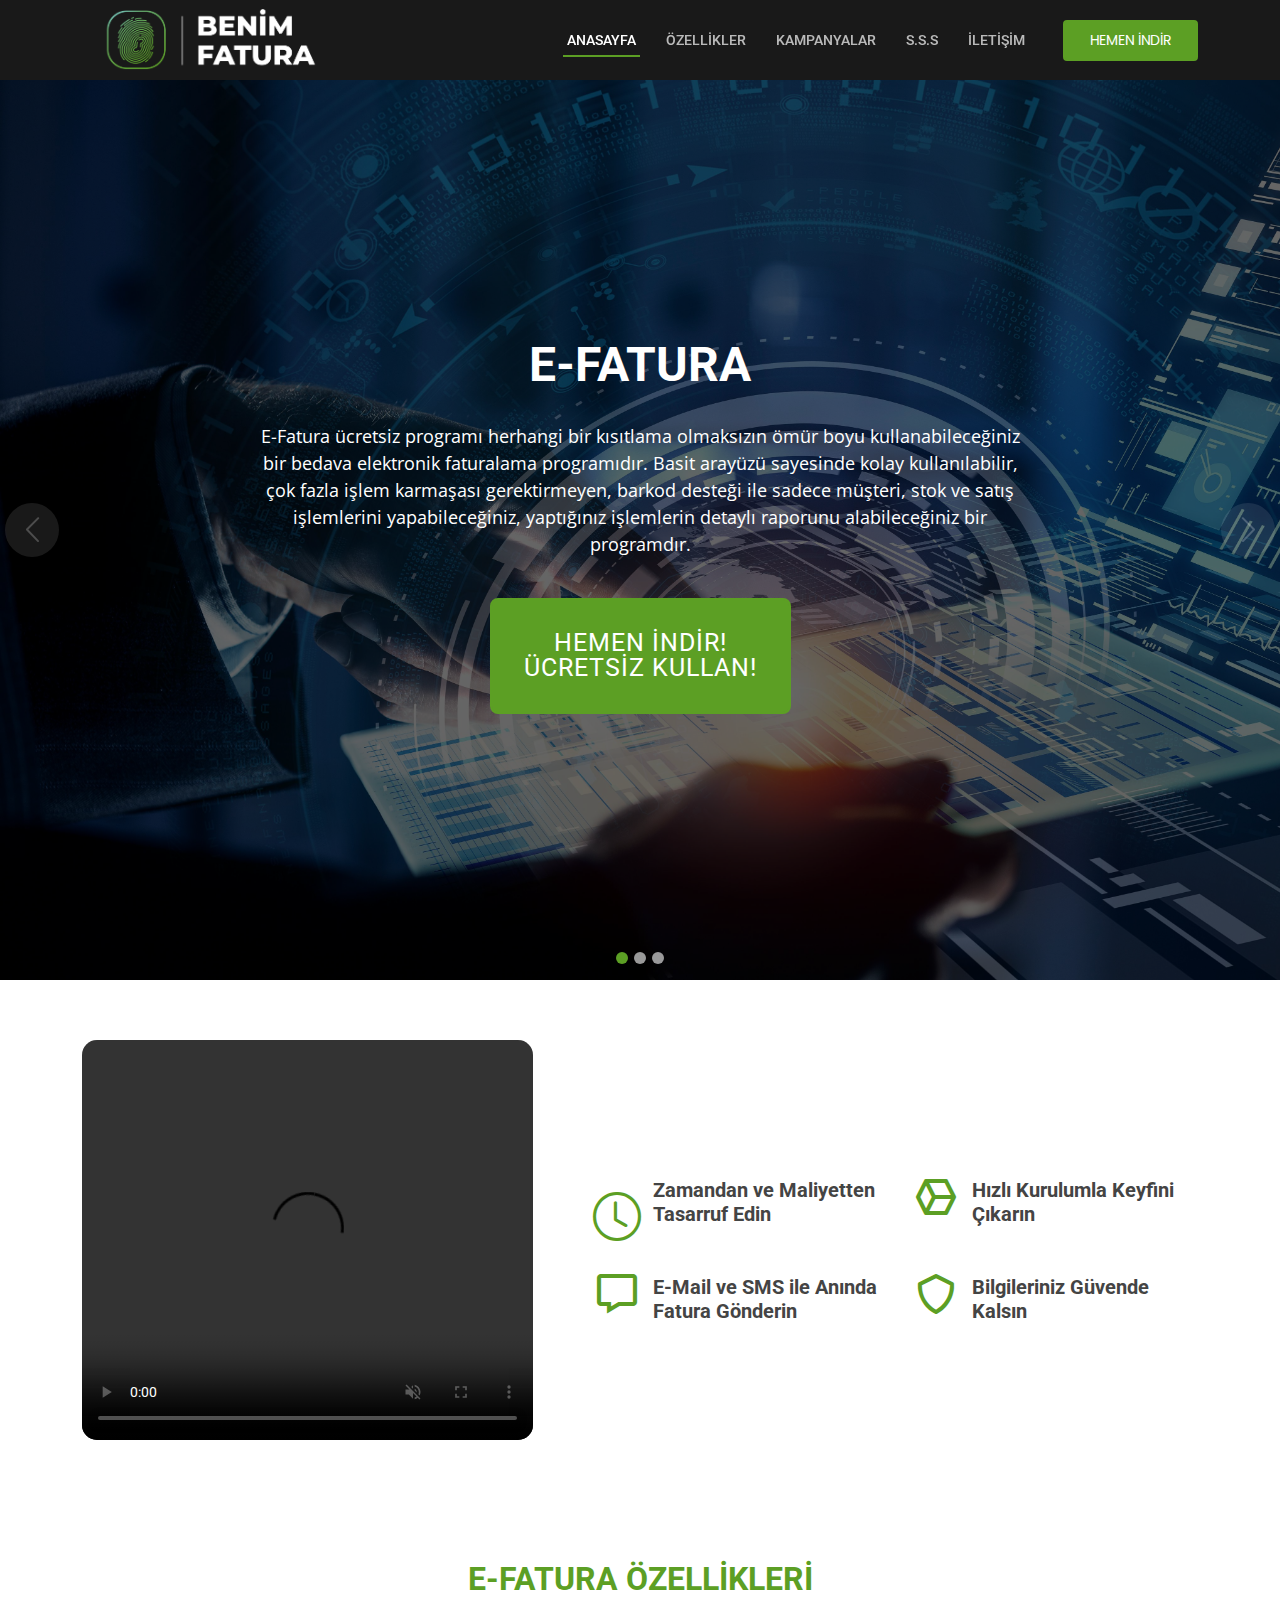
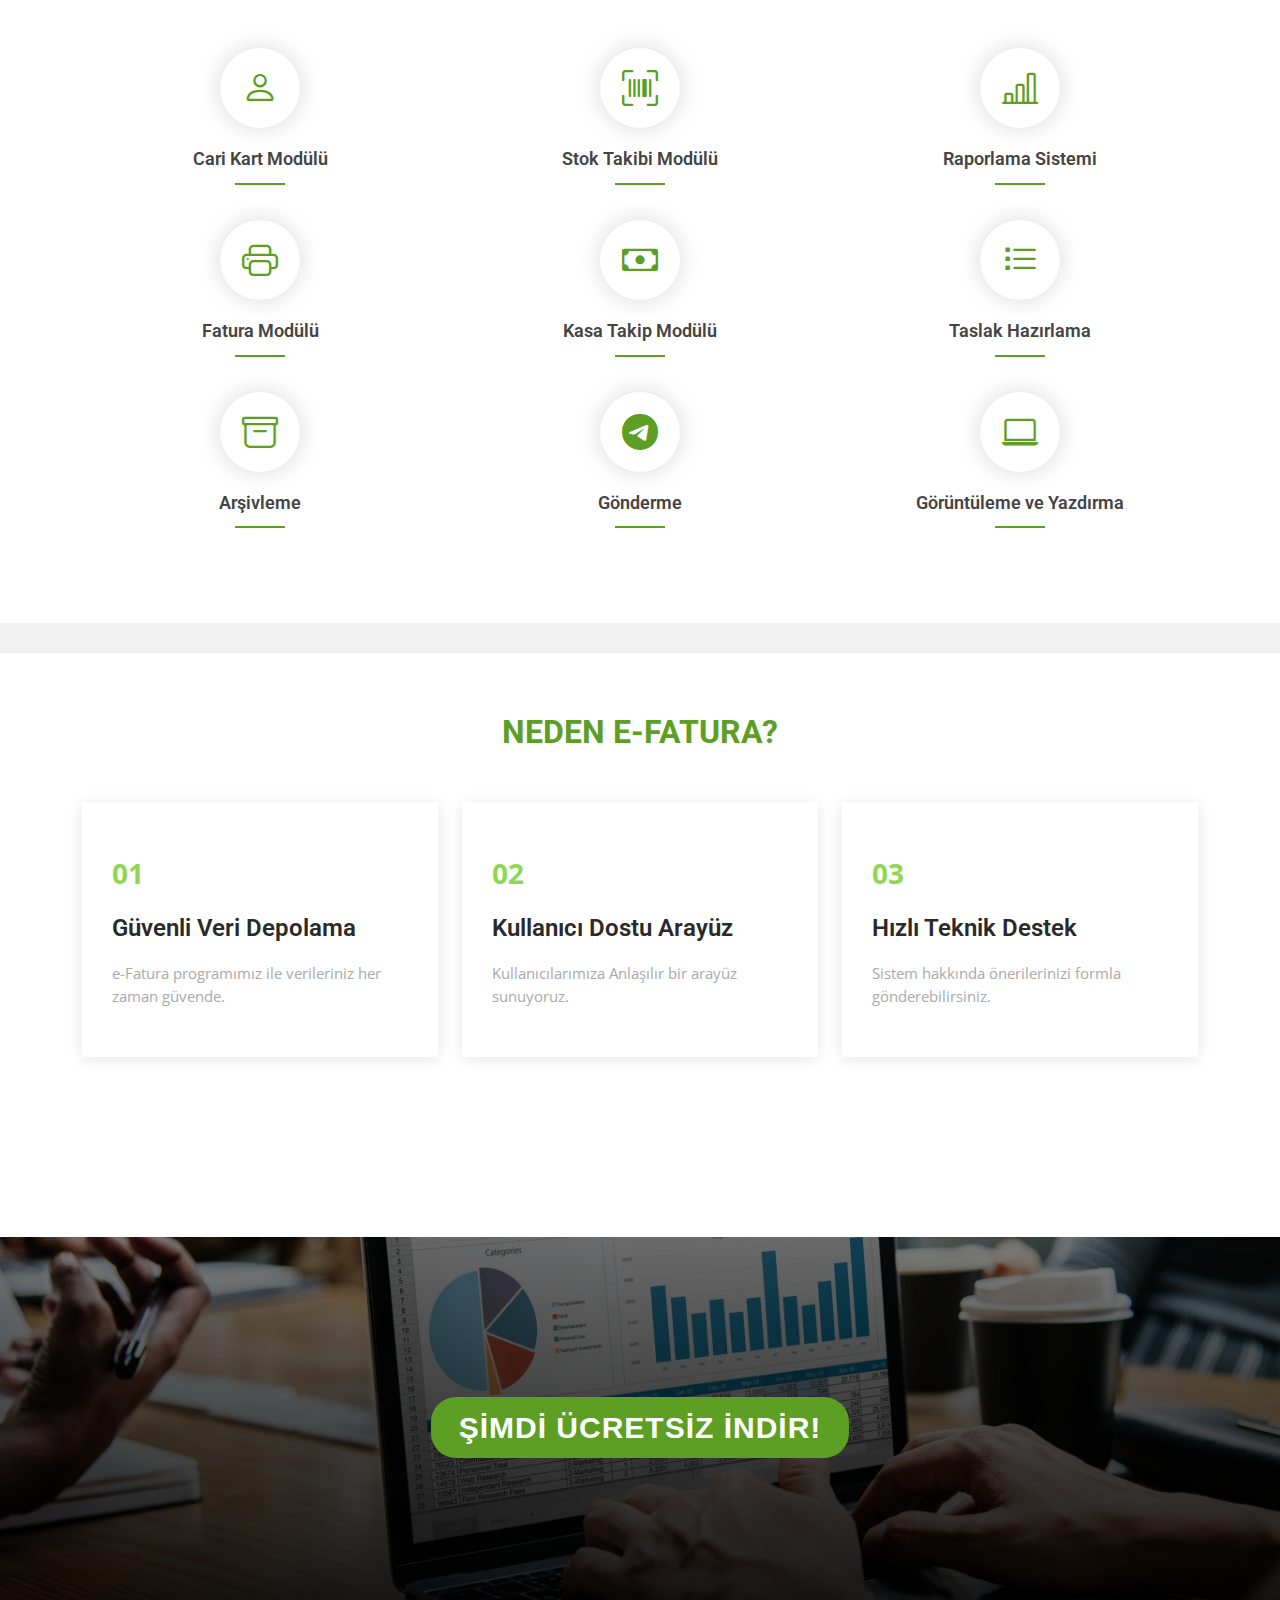
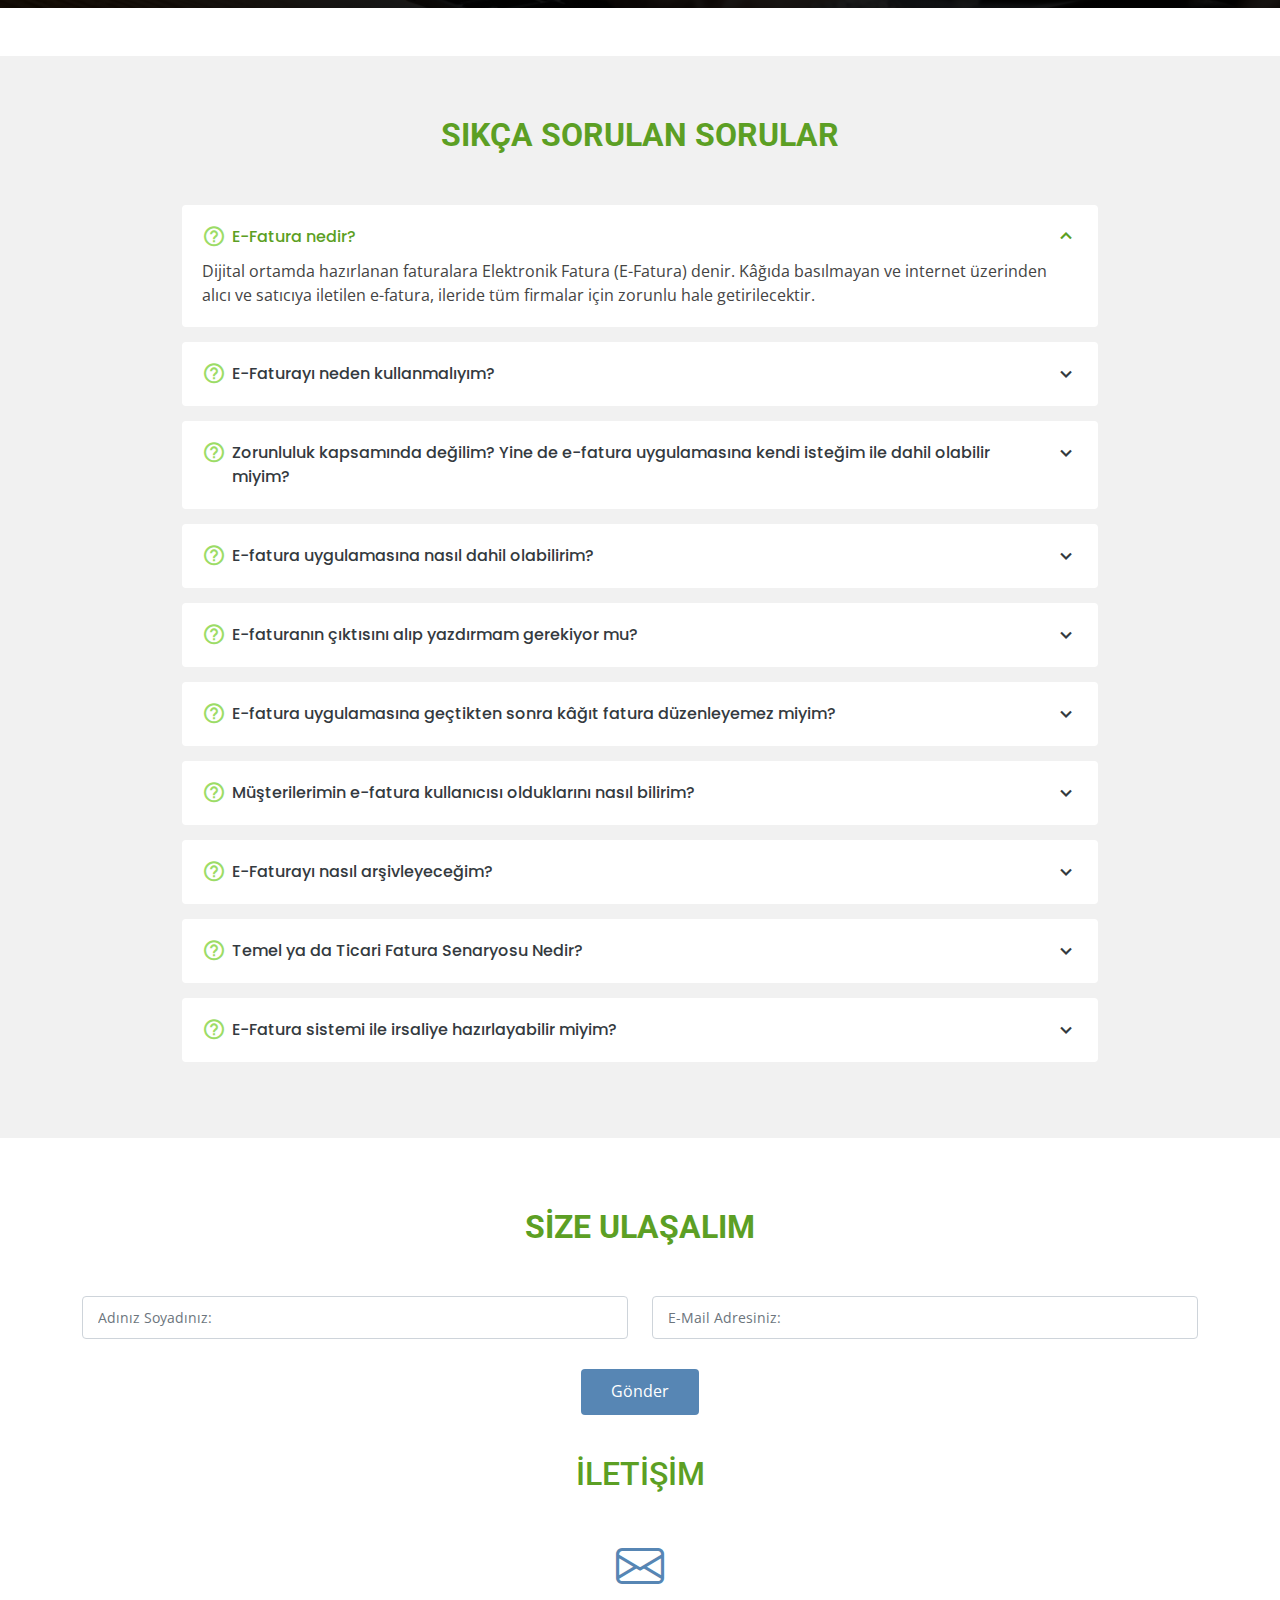
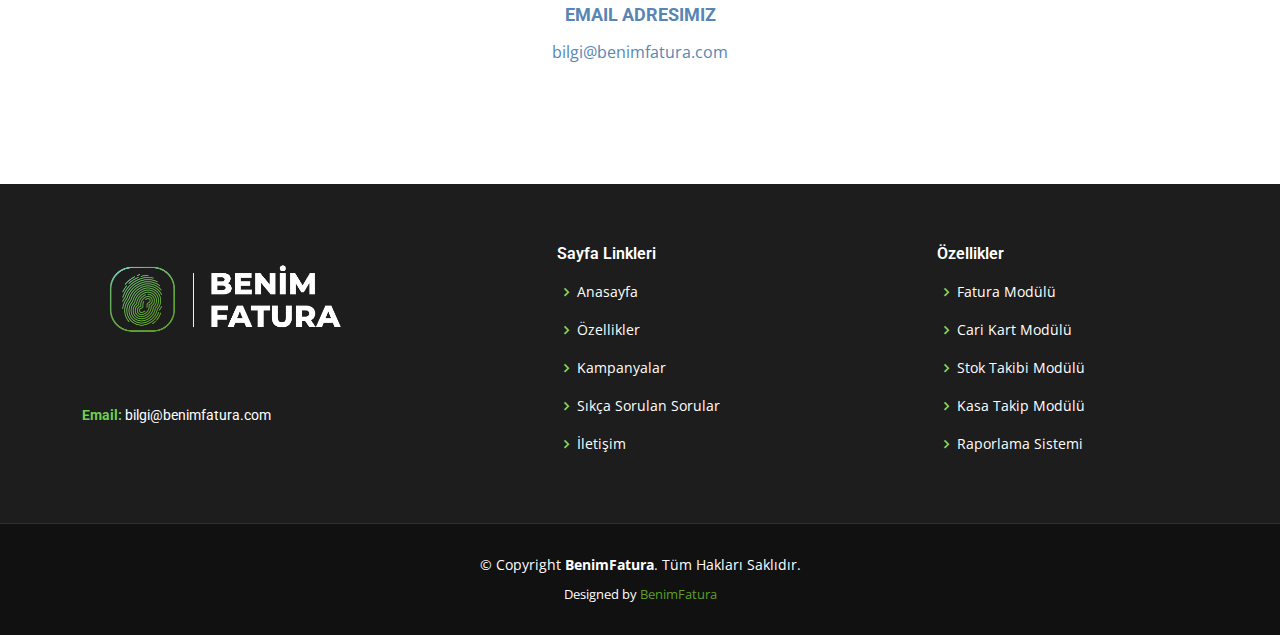
==== index.html @ 38b684ae "load" ====
﻿<!DOCTYPE html>
<html lang="en">

<head>
  <meta charset="utf-8">
  <meta content="width=device-width, initial-scale=1.0" name="viewport">

  <title>Benim Fatura & e-Fatura Hizmeti</title>
  <meta content="" name="description">
  <meta content="" name="keywords">

  <!-- Favicons -->
  <link href="assets/img/benimfatura1.png" rel="icon">
  <link href="assets/img/benimfatura1.png" rel="apple-touch-icon">

  <!-- Google Fonts -->
  <link href="https://fonts.googleapis.com/css?family=Open+Sans:300,300i,400,400i,600,600i,700,700i|Roboto:300,300i,400,400i,500,500i,600,600i,700,700i|Poppins:300,300i,400,400i,500,500i,600,600i,700,700i" rel="stylesheet">

  <!-- Vendor CSS Files -->
  <link href="assets/vendor/animate.css/animate.min.css" rel="stylesheet">
  <link href="assets/vendor/bootstrap/css/bootstrap.min.css" rel="stylesheet">
  <link href="assets/vendor/bootstrap-icons/bootstrap-icons.css" rel="stylesheet">
  <link href="assets/vendor/boxicons/css/boxicons.min.css" rel="stylesheet">
  <link href="assets/vendor/glightbox/css/glightbox.min.css" rel="stylesheet">
  <link href="assets/vendor/swiper/swiper-bundle.min.css" rel="stylesheet">

  <!-- Template Main CSS File -->
  <link href="assets/css/style.css" rel="stylesheet">


</head>

<body>

  <!-- ======= Header ======= -->
  <header id="header" class="fixed-top d-flex align-items-center">
      <div class="container d-flex align-items-center justify-content-between">

          <!-- <h1 class="logo"><a href="index.html">E-FATURA</a></h1>
    Uncomment below if you prefer to use an image logo-->
          <a href="index.html" class="logo"><img src="assets/img/benimfatura1.png" alt="" class="img-fluid"></a>

          <nav id="navbar" class="navbar">
              <ul>
                  <li><a class="nav-link scrollto active" href="#hero">Anasayfa</a></li>
                  <!-- <li><a class="nav-link scrollto" href="#about">e-fatura</a></li>
    -->
                  <li><a class="nav-link scrollto" href="#services">ÖZELLİKLER</a></li>
                 
                  <li><a class="nav-link scrollto" href="kampanya.html">KAMPANYALAR</a></li>
                  <!-- <li><a class="nav-link scrollto " href="#">Kullanıcı Yorumları</a></li>
    -->
                  <li><a class="nav-link scrollto" href="#faq">S.S.S</a></li>
                  <!--
    <li><a href="blog.html">Blog</a></li>

              <li class="dropdown">
                  <a href="#"><span>Drop Down</span> <i class="bi bi-chevron-down"></i></a>
                  <ul>
                      <li><a href="#">Drop Down 1</a></li>
                      <li class="dropdown">
                          <a href="#"><span>Deep Drop Down</span> <i class="bi bi-chevron-right"></i></a>
                          <ul>
                              <li><a href="#">Deep Drop Down 1</a></li>
                              <li><a href="#">Deep Drop Down 2</a></li>
                              <li><a href="#">Deep Drop Down 3</a></li>
                              <li><a href="#">Deep Drop Down 4</a></li>
                              <li><a href="#">Deep Drop Down 5</a></li>
                          </ul>
                      </li>
                      <li><a href="#">Drop Down 2</a></li>
                      <li><a href="#">Drop Down 3</a></li>
                      <li><a href="#">Drop Down 4</a></li>
                  </ul>
                  -->

                  <li><a class="nav-link scrollto" href="#contact">İLETİŞİM</a></li>
                  <li><a class="getstarted scrollto" href="#cta" >Hemen İndİr</a></li>
              </ul>
              <i class="bi bi-list mobile-nav-toggle"></i>
          </nav><!-- .navbar -->

      </div>
  </header><!-- End Header -->

  <!-- ======= Hero Section ======= -->
  <section id="hero">
    <div class="hero-container">
      <div id="heroCarousel" data-bs-interval="5000" class="carousel slide carousel-fade" data-bs-ride="carousel">

        <ol class="carousel-indicators" id="hero-carousel-indicators"></ol>

        <div class="carousel-inner" role="listbox">

          <!-- Slide 1 -->
          <div class="carousel-item active" style="background: url(assets/img/slide/slide_3.jpg);background-size:cover;">
              <div class="carousel-container">
                  
                  <div class="carousel-content">

                      <h2 class="animate__animated animate__fadeInDown">E-FATURA</h2>
                      <p class="animate__animated animate__fadeInUp">E-Fatura ücretsiz programı herhangi bir kısıtlama olmaksızın ömür boyu kullanabileceğiniz bir bedava elektronik faturalama programıdır. Basit arayüzü sayesinde kolay kullanılabilir, çok fazla işlem karmaşası gerektirmeyen, barkod desteği ile sadece müşteri, stok ve satış işlemlerini yapabileceğiniz, yaptığınız işlemlerin detaylı raporunu alabileceğiniz bir programdır.</p>
                      <div>
                          <a href="#cta"class="btn-get-started animate__animated animate__fadeInUp scrollto">HEMEN İNDİR! <br >ÜCRETSİZ KULLAN!</a>
                      </div>
                  </div>
                  
              </div>
          </div>

          <!-- Slide 2 -->
            
          <div class="carousel-item" style="background: url(assets/img/slide/slide_2.jpg);background-size:cover;">
              <div class="carousel-container">
                  
                  <div class="carousel-content">
                      
                    <h2 class="animate__animated animate__fadeInDown">Tamamen Ücretsiz ve Hızlı Kurulum</h2>
                    <p class="animate__animated animate__fadeInUp">Anlaşılır kolay kullanılan barkod desteği ile müşteri, stok satış ve fatura işlemlerini yapabileceğiniz, yaptığınız işlemlerin detaylı raporunu alabileceğiniz program mı arıyorsunuz? Tek yapmanız gereken programı indirmek!</p>
                    
               
                      <div>

                          <a href="#cta" class="btn-get-started animate__animated animate__fadeInUp scrollto">HEMEN İNDİR! <br>ÜCRETSİZ KULLAN</a>

                    </div>
            </div>
                        
              </div>                        
          </div>
                  
                    <!-- Slide 3 -->
            
                    <div class="carousel-item" style="background: url(assets/img/slide/Untit.jpg);background-size:cover;">         
                        <div class="carousel-container">
                            
                            <div class="carousel-content">
                                <h2 class="animate__animated animate__fadeInDown">E-Fatura ile Artık Her Şey Daha Kolay</h2>
                                <p class="animate__animated animate__fadeInUp">Hiçbir ücret, kurulum ya da personel eğitimine gerek duymadan anında E-Fatura dünyasının avantajlarıyla tanışın. Ön muhasebe işlemlerinizi sadeleştirin, kolaylaştırın ve hızlandırın.</p>
                                <div>

    <a href="#cta" class="btn-get-started animate__animated animate__fadeInUp scrollto">ŞİMDİ ÜCRETSİZ İNDİR</a>

                                </div>
                            </div>
                        </div>
                              
                        </div>

                </div>
            
            

        <a class="carousel-control-prev" href="#heroCarousel" role="button" data-bs-slide="prev">
          <span class="carousel-control-prev-icon bi bi-chevron-left" aria-hidden="true"></span>
        </a>

        <a class="carousel-control-next" href="#heroCarousel" role="button" data-bs-slide="next">
          <span class="carousel-control-next-icon bi bi-chevron-right" aria-hidden="true"></span>
        </a>

      </div>
    </div>
      
  </section><!-- End Hero -->

  <main id="main">

      <!-- ======= About Section ======= -->
      <section id="about" class="about">
          <div class="container">

              <div class="row no-gutters">
                  <div class="image col-xl-5 d-flex align-items-stretch justify-content-center justify-content-lg-start">
                      <div class="video-title" style="border-radius: 15px;">
                          <video src="assets/img/f-HD720p.mov" width="100%" height="100%" controls autoplay playsinline muted style="pointer-events:auto;border-radius: 15px;" loop></video>
                      </div>

                  </div>

                  <div class="col-xl-7 ps-0 ps-lg-5 pe-lg-1 d-flex align-items-stretch">

                      <div class="content d-flex flex-column justify-content-center">
                          <!--
                            <h3>e-Fatura Geçiş Zorunluluğu - 2023!</h3>
                            <p style="text-align:justify">
                                Gelir İdaresi Başkanlığı tarafından yönetilen e-fatura uygulamasında amaç tek format ve standarda göre satıcı ve alıcı arasında güvenli, zaman ve maliyet tasarrufu sağlayan bir sistem oluşturmaktır. Bu nedenle Maliye Bakanlığı Gelir İdaresi Başkanlığı (GİB) tarafından, Vergi Usul Kanunu (VUK) Genel Tebliğleri ile E-fatura uygulamasına ait usul ve esas, standart ve düzenlemeler yapmıştır. E-fatura ile ilgili tebliğ ve diğer dokümanları aşağıda bulunan alandan inceleyebilirsiniz.
                            </p>
                        <br />
                            <p style="text-align:justify">
                                e-Faturayı İşin Profesyoneline Bırakın, Siz Keyfinize Bakın
                                Ücretsiz e-Faturaya Geçiş Uygulamamızla e-Faturaya Geçiş Yapın, Faturalarınızı Hızlı ve Kolayca Anında Gönderin.
                                </p>-->
                          <div class="row">
                              <div class="col-md-6 icon-box">
                                  <i class="bi-clock"></i>
                                  <h4>Zamandan ve Maliyetten Tasarruf Edin</h4>
                                  <!--
                                <p>Consequuntur sunt aut quasi enim aliquam quae harum pariatur laboris nisi ut aliquip</p>
                                -->
                              </div>
                              <div class="col-md-6 icon-box">
                                  <i class="bx bx-cube-alt"></i>
                                  <h4>Hızlı Kurulumla Keyfini Çıkarın</h4>
                                  <!--
                                <p>Excepteur sint occaecat cupidatat non proident, sunt in culpa qui officia deserunt</p>
                                -->
                              </div>
                              <div class="col-md-6 icon-box">
                                  <i class="bx bx-message"></i>
                                  <h4>E-Mail ve SMS ile Anında Fatura Gönderin</h4>
                                  <!--
                                <p>Aut suscipit aut cum nemo deleniti aut omnis. Doloribus ut maiores omnis facere</p>
                                -->
                              </div>
                              <div class="col-md-6 icon-box">
                                  <i class="bx bx-shield"></i>
                                  <h4>Bilgileriniz Güvende Kalsın</h4>
                                  <!--
                                <p>Expedita veritatis consequuntur nihil tempore laudantium vitae denat pacta</p>
                                -->
                              </div>
                          </div>
                      </div><!-- End .content-->
                  </div>
              </div>

          </div>
      </section><!-- End About Section -->
      <!-- ======= Services Section ======= -->
      <section id="services" class="services">
          <div class="container">

              <div class="section-title">
                  <h2>E-FATURA ÖZELLİKLERİ</h2>
                  <!--
                   <p>e-Fatura ücretsiz programı herhangi bir kısıtlama olmaksızın ömür boyu kullanabileceğiniz bir bedava elektronik faturalama programıdır. Basit arayüzü sayesinde kolay kullanılabilir, çok fazla işlem karmaşası gerektirmeyen, barkod desteği ile sadece müşteri, stok ve satış işlemlerini yapabileceğiniz, yaptığınız işlemlerin detaylı raporunu alabileceğiniz bir programdır.</p>
                -->
              </div>


              <div class="row">
                  <div class="col-lg-4 col-md-6 icon-box">
                      <div class="icon"><a href="#exampleModal"><i class="bi bi-person" data-bs-toggle="modal" data-bs-target="#exampleModal"></i></a></div>
                      <h4 class="title"><a href="#exampleModal" data-bs-toggle="modal" data-bs-target="#exampleModal">Cari Kart Modülü</a></h4>
                      <!-- Modal -->
                      <div class="modal fade" id="exampleModal" tabindex="-1" aria-labelledby="exampleModalLabel" aria-hidden="true">
                          <div class="modal-dialog">
                              <div class="modal-content" >
                                  <div class="modal-header">
                                      <h5 class="modal-title" id="exampleModalLabel" ; style="color:#5786b4">Cari Kart Modülü</h5>
                                      <button type="button" class="btn-close" data-bs-dismiss="modal"; style="background-color:#5786b4" aria-label="Close"></button>
                                  </div>
                                  <div class="modal-body" style="text-align:left; color:black">
                                      <span style="color:#5786b4">&#9724;</span> Cari Hesap kartı tanımlama
                                      <br />
                                      <span style="color:#5786b4">&#9724;</span> Grup tanımlama
                                      <br />
                                      <span style="color:#5786b4">&#9724;</span> Cariye Stoklu-Stoksuz Satış
                                      <br />
                                      <span style="color:#5786b4">&#9724;</span> Cariye Kasa'dan ödeme ve tahsilat Yapabilme
                                      <br />
                                      <span style="color:#5786b4">&#9724;</span> Cariyi borçlandırma ve alacaklandırma işlemleri
                                      <br />
                                      <span style="color:#5786b4">&#9654;</span> Tahsilat ve ödeme makbuzu kesme
                                      <br />
                                      <span style="color:#5786b4">&#9654;</span> Cari Hesap ekstresi
                                  </div>
                                  <div class="modal-footer">
                                      <button type="button" class="btn btn-secondary" data-bs-dismiss="modal"; style="background-color:#5786b4">Kapat</button>
                                      <!--
                        <button type="button" class="btn btn-primary">Save changes</button>
                            -->
                                  </div>
                              </div>
                          </div>
                      </div>


                      <!-- <p class="description">Voluptatum deleniti atque corrupti quos dolores et quas molestias excepturi sint occaecati cupiditate non provident</p>-->
                  </div>
                  <div class="col-lg-4 col-md-6 icon-box">
                      <div class="icon"><a href="#exampleModal2"><i class="bi bi-upc-scan" data-bs-toggle="modal" data-bs-target="#exampleModal2"></i></a></div>
                      <h4 class="title"><a href="#exampleModal2" data-bs-toggle="modal" data-bs-target="#exampleModal2">Stok Takibi Modülü</a></h4>

                      <!-- Modal -->
                      <div class="modal fade" id="exampleModal2" tabindex="-1" aria-labelledby="exampleModalLabel" aria-hidden="true">
                          <div class="modal-dialog">
                              <div class="modal-content">
                                  <div class="modal-header">
                                      <h5 class="modal-title" id="exampleModalLabel"; style="color:#5786b4">Stok Takibi Modülü</h5>
                                      <button type="button" class="btn-close" data-bs-dismiss="modal" ; style="background-color:#5786b4" aria-label="Close"></button>
                                  </div>
                                  <div class="modal-body" style="text-align:left; color:black">
                                      <span style="color:#5786b4">&#9654;</span> Stok Takibi Modülü
                                      <br />
                                      <span style="color:#5786b4">&#9654;</span> Sınısız Depo Tanımlama
                                      <br />
                                      <span style="color:#5786b4">&#9654;</span> Sınırsız Stok Kartı Tanımlama
                                      <br />
                                      <span style="color:#5786b4">&#9654;</span> Barkodsuz Ürünler için Otomatik Barkod Tanımlama
                                      <br />
                                      <span style="color:#5786b4">&#9654;</span> Gramajlı Ürünler için Otomatik Barkod Tanımlama
                                      <br />
                                      <span style="color:#5786b4">&#9654;</span> Stok Grubu ve Birimi Tanımlama
                                      <br />
                                      <span style="color:#5786b4">&#9654;</span> Stok Kartlarına Resim Yükleme
                                      <br />
                                      <span style="color:#5786b4">&#9654;</span> Toplu Stok Raporu ve Stok Hareketleri Raporunu Alabilme
                                      <br />
                                      <span style="color:#5786b4">&#9654;</span> Depo Hareketleri Raporunu Alabilme
                                      <br />
                                      <span style="color:#5786b4">&#9654;</span> Barkod Etiketi Basma (Tekli veya Toplu)
                                      <br />
                                      <span style="color:#5786b4">&#9654;</span> Depolar Arası Virman
                                  </div>
                                  <div class="modal-footer">
                                      <button type="button" class="btn btn-secondary" data-bs-dismiss="modal"; style="background-color:#5786b4">Kapat</button>
                                      <!--
                        <button type="button" class="btn btn-primary">Save changes</button>
                            -->
                                  </div>
                              </div>
                          </div>
                      </div>


                      <!-- <p class="description">Voluptatum deleniti atque corrupti quos dolores et quas molestias excepturi sint occaecati cupiditate non provident</p>-->
                  </div>
                  <div class="col-lg-4 col-md-6 icon-box">
                      <div class="icon"><a href="#exampleModal3"><i class="bi bi-bar-chart-line" data-bs-toggle="modal" data-bs-target="#exampleModal3"></i></a></div>
                      <h4 class="title"><a href="#exampleModal3" data-bs-toggle="modal" data-bs-target="#exampleModal3">Raporlama Sistemi</a></h4>

                      <!-- Modal -->
                      <div class="modal fade" id="exampleModal3" tabindex="-1" aria-labelledby="exampleModalLabel" aria-hidden="true">
                          <div class="modal-dialog">
                              <div class="modal-content">
                                  <div class="modal-header">
                                      <h5 class="modal-title" id="exampleModalLabel"; style="color:#5786b4">Raporlama Sistemi</h5>
                                      <button type="button" class="btn-close" data-bs-dismiss="modal"; style="background-color:#5786b4"  aria-label="Close"></button>
                                  </div>
                                  <div class="modal-body" style="text-align:left; color:black">
                                      <span style="color:#5786b4">&#9654;</span> Cari Kartlara Ait Hesap ekstresi
                                      <br />
                                      <span style="color:#5786b4">&#9654;</span> Toplu Cari Raporu vb.
                                      <br />
                                      <span style="color:#5786b4">&#9654;</span> Stok Depo Hareketleri
                                      <br />
                                      <span style="color:#5786b4">&#9654;</span> Stok Listeleri Raporu vb.
                                      <br />
                                      <span style="color:#5786b4">&#9654;</span> Satış Raporu ve Satış Grafiği
                                      <br />
                                      <span style="color:#5786b4">&#9654;</span> Kasa Hareketleri Raporu
                                      <br />
                                      <span style="color:#5786b4">&#9654;</span> Banka Hareketleri Raporu
                                      <br />
                                      <span style="color:#5786b4">&#9654;</span> Çek/Senet Raporu
                                      <br />
                                      <span style="color:#5786b4">&#9654;</span> Kar-Zarar Analizi
                                      <br />
                                      <span style="color:#5786b4">&#9654;</span> Gün Sonu Raporu
                                  </div>
                                  <div class="modal-footer">
                                      <button type="button" class="btn btn-secondary" data-bs-dismiss="modal"; style="background-color:#5786b4">Kapat</button>
                                      <!--
                        <button type="button" class="btn btn-primary">Save changes</button>
                            -->
                                  </div>
                              </div>
                          </div>
                      </div>




                      <!-- <p class="description">Voluptatum deleniti atque corrupti quos dolores et quas molestias excepturi sint occaecati cupiditate non provident</p>-->
                  </div>
                  <div class="col-lg-4 col-md-6 icon-box">
                      <div class="icon"><a href="#exampleModal4"><i class="bi bi-printer" data-bs-toggle="modal" data-bs-target="#exampleModal4"></i></a></div>
                      <h4 class="title"><a href="#exampleModal4" data-bs-toggle="modal" data-bs-target="#exampleModal4">Fatura Modülü</a></h4>

                      <!-- Modal -->
                      <div class="modal fade" id="exampleModal4" tabindex="-1" aria-labelledby="exampleModalLabel" aria-hidden="true">
                          <div class="modal-dialog">
                              <div class="modal-content">
                                  <div class="modal-header">
                                      <h5 class="modal-title" id="exampleModalLabel"; style="color:#5786b4">Fatura Modülü</h5>
                                      <button type="button" class="btn-close" data-bs-dismiss="modal"; style="background-color:#5786b4"  aria-label="Close"></button>
                                  </div>
                                  <div class="modal-body" style="text-align:left; color:black">
                                      <span style="color:#5786b4">&#9654;</span> Alış, Satış ve İade Faturası Düzenleme
                                      <br />
                                      <span style="color:#5786b4">&#9654;</span> Hızlı Parekende Satışı Yapabilme
                                      <br />
                                      <span style="color:#5786b4">&#9654;</span> Standart ve Gramajlı Ürün Barkod Desteği
                                      <br />
                                      <span style="color:#5786b4">&#9654;</span> İrsaliyeyi Fatura Dönüştürme
                                      <br />
                                      <span style="color:#5786b4">&#9654;</span> Fatura Makbuz Basımı
                                      <br />
                                      <span style="color:#5786b4">&#9654;</span> Detaylı Alış, Satış ve İade Faturası Raporlama
                                  </div>
                                  <div class="modal-footer">
                                      <button type="button" class="btn btn-secondary" data-bs-dismiss="modal"; style="background-color:#5786b4">Kapat</button>
                                      <!--
                        <button type="button" class="btn btn-primary">Save changes</button>
                            -->
                                  </div>
                              </div>
                          </div>
                      </div>


                      <!-- <p class="description">Voluptatum deleniti atque corrupti quos dolores et quas molestias excepturi sint occaecati cupiditate non provident</p>-->
                  </div>
                  <div class="col-lg-4 col-md-6 icon-box">
                      <div class="icon"> <a href="#exampleModal5"> <i class="bi bi-cash" data-bs-toggle="modal" data-bs-target="#exampleModal5"></i></a></div>
                      <h4 class="title"><a href="#exampleModal5" data-bs-toggle="modal" data-bs-target="#exampleModal5">Kasa Takip Modülü</a></h4>

                      <!-- Modal -->
                      <div class="modal fade" id="exampleModal5" tabindex="-1" aria-labelledby="exampleModalLabel" aria-hidden="true">
                          <div class="modal-dialog">
                              <div class="modal-content">
                                  <div class="modal-header">
                                      <h5 class="modal-title" id="exampleModalLabel"; style="color:#5786b4">Kasa Takip Modülü</h5>
                                      <button type="button" class="btn-close" data-bs-dismiss="modal"; style="background-color:#5786b4"  aria-label="Close"></button>
                                  </div>
                                  <div class="modal-body" style="text-align:left; color:black">

                                      <span style="color:#5786b4">&#9654;</span> Kasadan Ödeme ve Tahsilat İşlemleri
                                      <br />
                                      <span style="color:#5786b4">&#9654;</span> Kasadaki Kalan Bakiyeyi Görme
                                      <br />
                                      <span style="color:#5786b4">&#9654;</span> Kasa'dan Banka'ya Virman Yapabilme
                                      <br />
                                      <span style="color:#5786b4">&#9654;</span> İki Tarih Arası Detaylı Raporlama
                                  </div>
                                  <div class="modal-footer">
                                      <button type="button" class="btn btn-secondary" data-bs-dismiss="modal"; style="background-color:#5786b4">Kapat</button>
                                      <!--
                        <button type="button" class="btn btn-primary">Save changes</button>
                            -->
                                  </div>
                              </div>
                          </div>
                      </div>


                      <!-- <p class="description">Voluptatum deleniti atque corrupti quos dolores et quas molestias excepturi sint occaecati cupiditate non provident</p>-->
                  </div>
                  <div class="col-lg-4 col-md-6 icon-box">
                      <div class="icon"><a href="#exampleModal6"><i class="bi bi-list-task" data-bs-toggle="modal" data-bs-target="#exampleModal6"></i></a></div>
                      <h4 class="title"><a href="#exampleModal6" data-bs-toggle="modal" data-bs-target="#exampleModal6">Taslak Hazırlama</a></h4>

                      <!-- Modal -->
                      <div class="modal fade" id="exampleModal6" tabindex="-1" aria-labelledby="exampleModalLabel" aria-hidden="true">
                          <div class="modal-dialog">
                              <div class="modal-content">
                                  <div class="modal-header">
                                      <h5 class="modal-title" id="exampleModalLabel"; style="color:#5786b4">Taslak Hazırlama</h5>
                                      <button type="button" class="btn-close" data-bs-dismiss="modal"; style="background-color:#5786b4"  aria-label="Close"></button>
                                  </div>
                                  <div class="modal-body" style="text-align:left; color:black">

                                      <span style="color:#5786b4">&#9654;</span> Tıpkı mail'lerde olduğu gibi taslak olarak hazırlayabilirsiniz.
                                  </div>
                                  <div class="modal-footer">
                                      <button type="button" class="btn btn-secondary" data-bs-dismiss="modal"; style="background-color:#5786b4">Kapat</button>
                                      <!--
                        <button type="button" class="btn btn-primary">Save changes</button>
                            -->
                                  </div>
                              </div>
                          </div>
                      </div>


                      <!-- <p class="description">Voluptatum deleniti atque corrupti quos dolores et quas molestias excepturi sint occaecati cupiditate non provident</p>-->
                  </div>
                  <div class="col-lg-4 col-md-6 icon-box">
                      <div class="icon"><a href="#exampleModal7"><i class="bi bi-archive" data-bs-toggle="modal" data-bs-target="#exampleModal7"></i></a></div>
                      <h4 class="title"><a href="#exampleModal7" data-bs-toggle="modal" data-bs-target="#exampleModal7">Arşivleme</a></h4>

                      <!-- Modal -->
                      <div class="modal fade" id="exampleModal7" tabindex="-1" aria-labelledby="exampleModalLabel" aria-hidden="true">
                          <div class="modal-dialog">
                              <div class="modal-content">
                                  <div class="modal-header">
                                      <h5 class="modal-title" id="exampleModalLabel"; style="color:#5786b4">Arşivleme</h5>
                                      <button type="button" class="btn-close" data-bs-dismiss="modal"; style="background-color:#5786b4"  aria-label="Close"></button>
                                  </div>
                                  <div class="modal-body" style="text-align:left; color:black">

                                      <span style="color:#5786b4">&#9654;</span> Minimum 10 yıl boyunca güvenli bir şekilde arşivleyebilirsiniz.
                                  </div>
                                  <div class="modal-footer">
                                      <button type="button" class="btn btn-secondary" data-bs-dismiss="modal"; style="background-color:#5786b4">Kapat</button>
                                      <!--
                        <button type="button" class="btn btn-primary">Save changes</button>
                            -->
                                  </div>
                              </div>
                          </div>
                      </div>


                      <!-- <p class="description">Voluptatum deleniti atque corrupti quos dolores et quas molestias excepturi sint occaecati cupiditate non provident</p>-->
                  </div>
                  <div class="col-lg-4 col-md-6 icon-box">
                      <div class="icon"><a href="#exampleModal8"><i class="bi bi-telegram" data-bs-toggle="modal" data-bs-target="#exampleModal8"></i></a></div>
                      <h4 class="title"><a href="#exampleModal8" data-bs-toggle="modal" data-bs-target="#exampleModal8">Gönderme</a></h4>

                      <!-- Modal -->
                      <div class="modal fade" id="exampleModal8" tabindex="-1" aria-labelledby="exampleModalLabel" aria-hidden="true">
                          <div class="modal-dialog">
                              <div class="modal-content">
                                  <div class="modal-header">
                                      <h5 class="modal-title" id="exampleModalLabel"; style="color:#5786b4">Gönderme</h5>
                                      <button type="button" class="btn-close" data-bs-dismiss="modal"; style="background-color:#5786b4"  aria-label="Close"></button>
                                  </div>
                                  <div class="modal-body" style="text-align:left; color:black">

                                      <span style="color:#5786b4">&#9654;</span> Fatura işlemlerinizi mail alma ve gönderme kolaylığında gerçekleştirebilirsiniz.
                                  </div>
                                  <div class="modal-footer">
                                      <button type="button" class="btn btn-secondary" data-bs-dismiss="modal"; style="background-color:#5786b4">Kapat</button>
                                      <!--
                        <button type="button" class="btn btn-primary">Save changes</button>
                            -->
                                  </div>
                              </div>
                          </div>
                      </div>


                     

                      <!-- <p class="description">Voluptatum deleniti atque corrupti quos dolores et quas molestias excepturi sint occaecati cupiditate non provident</p>-->
                  </div>
                  <div class="col-lg-4 col-md-6 icon-box">
                      <div class="icon"><a href="#exampleModal9"><i class="bi bi-laptop"  data-bs-toggle="modal" data-bs-target="#exampleModal9"></i></a></div>
                      <h4 class="title"><a href="#exampleModal9" data-bs-toggle="modal" data-bs-target="#exampleModal9">Görüntüleme ve Yazdırma</a></h4>

                      <!-- Modal -->
                      <div class="modal fade" id="exampleModal9" tabindex="-1" aria-labelledby="exampleModalLabel" aria-hidden="true">
                          <div class="modal-dialog">
                              <div class="modal-content">
                                  <div class="modal-header">
                                      <h5 class="modal-title" id="exampleModalLabel"; style="color:#5786b4">Görüntüleme ve Yazdırma</h5>
                                      <button type="button" class="btn-close" data-bs-dismiss="modal"; style="background-color:#5786b4"  aria-label="Close"></button>
                                  </div>
                                  <div class="modal-body" style="text-align:left; color:black">

                                      <span style="color:#5786b4">&#9654;</span> Zaman ve mekan sınırı olmadan, toplu olarak görüntüleyebilir ve yazdırabilirsiniz.

                                  </div>
                                  <div class="modal-footer">
                                      <button type="button" class="btn btn-secondary" data-bs-dismiss="modal"; style="background-color:#5786b4">Kapat</button>
                                      <!--
                        <button type="button" class="btn btn-primary">Save changes</button>
                            -->
                                  </div>
                              </div>
                          </div>
                      </div>


                      <!-- <p class="description">Voluptatum deleniti atque corrupti quos dolores et quas molestias excepturi sint occaecati cupiditate non provident</p>-->
                  </div>

              </div>
                              </div>
                       

                      <!-- <p class="description">Voluptatum deleniti atque corrupti quos dolores et quas molestias excepturi sint occaecati cupiditate non provident</p>-->
                      <!--
                    </div>
                   
                                      <!--


                                    <button type="button" class="btn btn-primary">Save changes</button>
                                        -->
                       

                      <!-- <p class="description">Voluptatum deleniti atque corrupti quos dolores et quas molestias excepturi sint occaecati cupiditate non provident</p>-->
            
      </section><!-- End Services Section -->
      <!-- ======= Clients Section ======= -->
      <section id="clients" class="clients section-bg">
          <div class="container">

              <div class="row">
                  <!--
                <div class="col-lg-2 col-md-4 col-6 d-flex align-items-center justify-content-center">
                  <img src="assets/img/clients/client-1.png" class="img-fluid" alt="">
                </div>

                <div class="col-lg-2 col-md-4 col-6 d-flex align-items-center justify-content-center">
                  <img src="assets/img/clients/client-2.png" class="img-fluid" alt="">
                </div>

                <div class="col-lg-2 col-md-4 col-6 d-flex align-items-center justify-content-center">
                  <img src="assets/img/clients/client-3.png" class="img-fluid" alt="">
                </div>

                <div class="col-lg-2 col-md-4 col-6 d-flex align-items-center justify-content-center">
                  <img src="assets/img/clients/client-4.png" class="img-fluid" alt="">
                </div>

                <div class="col-lg-2 col-md-4 col-6 d-flex align-items-center justify-content-center">
                  <img src="assets/img/clients/client-5.png" class="img-fluid" alt="">
                </div>

                <div class="col-lg-2 col-md-4 col-6 d-flex align-items-center justify-content-center">
                  <img src="assets/img/clients/client-6.png" class="img-fluid" alt="">
                </div>
                      -->
              </div>

          </div>
      </section><!-- End Clients Section -->
      <!-- ======= Why Us Section ======= -->
      <section id="why-us" class="why-us">
          <div class="container">

              <div class="section-title">
                  <h2>Neden E-Fatura?</h2>
                  <!--<p>Magnam dolores commodi suscipit. Necessitatibus eius consequatur ex aliquid fuga eum quidem. Sit sint consectetur velit. Quisquam quos quisquam cupiditate. Et nemo qui impedit suscipit alias ea. Quia fugiat sit in iste officiis commodi quidem hic quas.</p>
                -->
              </div>

              <div class="row">

                  <div class="col-lg-4">
                      <div class="box">
                          <span>01</span>
                          <h4>Güvenli Veri Depolama</h4>
                          <p>e-Fatura programımız ile verileriniz her zaman güvende.</p>
                      </div>
                  </div>

                  <div class="col-lg-4 mt-4 mt-lg-0">
                      <div class="box">
                          <span>02</span>
                          <h4>Kullanıcı Dostu Arayüz</h4>
                          <p>Kullanıcılarımıza Anlaşılır bir arayüz sunuyoruz.</p>
                      </div>
                  </div>

                  <div class="col-lg-4 mt-4 mt-lg-0">
                      <div class="box">
                          <span>03</span>
                          <h4>Hızlı Teknik Destek</h4>
                          <p>Sistem hakkında önerilerinizi formla gönderebilirsiniz.</p>
                      </div>
                  </div>


                          
                  <!-- ======= Counts Section ======= -->
                  <!--
                  <section id="counts" class="counts">
                      <div class="container">
                          <!--
                        <div class="section-title">
                            <h2>Sayılarla e-Fatura HİZMETİMİZ</h2>
                        </div>
                        -->
                         
                          
                          <!--
                          <div class="row no-gutters">

                              <div class="col-lg-4 col-md-6 d-md-flex align-items-md-stretch">
                                  <div class="count-box">
                                      <i class="bi bi-emoji-smile"></i>
                                      <span data-purecounter-start="0" data-purecounter-end="912" data-purecounter-duration="1" class="purecounter"></span>
                                      <p><strong>Memnun Müşterilerimiz</strong></p>
                                  </div>
                              </div>

                              <div class="col-lg-4 col-md-6 d-md-flex align-items-md-stretch">
                                  <div class="count-box">
                                      <i class="bi bi-journal-richtext"></i>
                                      <span data-purecounter-start="0" data-purecounter-end="24" data-purecounter-duration="1" class="purecounter"></span>
                                      <p><strong>Projelerimiz</strong></p>
                                  </div>
                              </div>

                              <div class="col-lg-4 col-md-6 d-md-flex align-items-md-stretch">
                                  <div class="count-box">
                                      <i class="bi bi-headset"></i>
                                      <span data-purecounter-start="0" data-purecounter-end="26" data-purecounter-duration="1" class="purecounter"></span>
                                      <p><strong>7/24 Destek</strong></p>
                                  </div>
                              </div>

                              <!--
                            <div class="col-lg-3 col-md-6 d-md-flex align-items-md-stretch">
                                <div class="count-box">
                                    <i class="bi bi-people"></i>
                                    <span data-purecounter-start="0" data-purecounter-end="15" data-purecounter-duration="1" class="purecounter"></span>
                                    <p><strong>Çalışan Sayımız</strong></p>
                                </div>
                            </div>
                            
                          </div>
                          
                 

                      </div>
                  </section>--><!-- End Counts Section -->


              </div>

          </div>
      </section>
      
        <br />
                          <br />
                          <br />
                          <br />
                          <br />
                         <!-- End Why Us Section -->
      <!-- ======= Portfolio Section ======= -->
      <!--
    <section id="portfolio" class="portfolio">
        <div class="container">

            <div class="section-title">
                <h2>Portfolio</h2>
                <p>Magnam dolores commodi suscipit. Necessitatibus eius consequatur ex aliquid fuga eum quidem. Sit sint consectetur velit. Quisquam quos quisquam cupiditate. Et nemo qui impedit suscipit alias ea. Quia fugiat sit in iste officiis commodi quidem hic quas.</p>
            </div>

            <div class="row">
                <div class="col-lg-12 d-flex justify-content-center">
                    <ul id="portfolio-flters">
                        <li data-filter="*" class="filter-active">All</li>
                        <li data-filter=".filter-app">App</li>
                        <li data-filter=".filter-card">Card</li>
                        <li data-filter=".filter-web">Web</li>
                    </ul>
                </div>
            </div>

            <div class="row portfolio-container">

                <div class="col-lg-4 col-md-6 portfolio-item filter-app">
                    <div class="portfolio-wrap">
                        <img src="assets/img/portfolio/portfolio-1.jpg" class="img-fluid" alt="">
                        <div class="portfolio-info">
                            <h4>App 1</h4>
                            <p>App</p>
                            <div class="portfolio-links">
                                <a href="assets/img/portfolio/portfolio-1.jpg" data-gallery="portfolioGallery" class="portfolio-lightbox" title="App 1"><i class="bx bx-plus"></i></a>
                                <a href="portfolio-details.html" title="More Details"><i class="bx bx-link"></i></a>
                            </div>
                        </div>
                    </div>
                </div>

                <div class="col-lg-4 col-md-6 portfolio-item filter-web">
                    <div class="portfolio-wrap">
                        <img src="assets/img/portfolio/portfolio-2.jpg" class="img-fluid" alt="">
                        <div class="portfolio-info">
                            <h4>Web 3</h4>
                            <p>Web</p>
                            <div class="portfolio-links">
                                <a href="assets/img/portfolio/portfolio-2.jpg" data-gallery="portfolioGallery" class="portfolio-lightbox" title="Web 3"><i class="bx bx-plus"></i></a>
                                <a href="portfolio-details.html" title="More Details"><i class="bx bx-link"></i></a>
                            </div>
                        </div>
                    </div>
                </div>

                <div class="col-lg-4 col-md-6 portfolio-item filter-app">
                    <div class="portfolio-wrap">
                        <img src="assets/img/portfolio/portfolio-3.jpg" class="img-fluid" alt="">
                        <div class="portfolio-info">
                            <h4>App 2</h4>
                            <p>App</p>
                            <div class="portfolio-links">
                                <a href="assets/img/portfolio/portfolio-3.jpg" data-gallery="portfolioGallery" class="portfolio-lightbox" title="App 2"><i class="bx bx-plus"></i></a>
                                <a href="portfolio-details.html" title="More Details"><i class="bx bx-link"></i></a>
                            </div>
                        </div>
                    </div>
                </div>

                <div class="col-lg-4 col-md-6 portfolio-item filter-card">
                    <div class="portfolio-wrap">
                        <img src="assets/img/portfolio/portfolio-4.jpg" class="img-fluid" alt="">
                        <div class="portfolio-info">
                            <h4>Card 2</h4>
                            <p>Card</p>
                            <div class="portfolio-links">
                                <a href="assets/img/portfolio/portfolio-4.jpg" data-gallery="portfolioGallery" class="portfolio-lightbox" title="Card 2"><i class="bx bx-plus"></i></a>
                                <a href="portfolio-details.html" title="More Details"><i class="bx bx-link"></i></a>
                            </div>
                        </div>
                    </div>
                </div>

                <div class="col-lg-4 col-md-6 portfolio-item filter-web">
                    <div class="portfolio-wrap">
                        <img src="assets/img/portfolio/portfolio-5.jpg" class="img-fluid" alt="">
                        <div class="portfolio-info">
                            <h4>Web 2</h4>
                            <p>Web</p>
                            <div class="portfolio-links">
                                <a href="assets/img/portfolio/portfolio-5.jpg" data-gallery="portfolioGallery" class="portfolio-lightbox" title="Web 2"><i class="bx bx-plus"></i></a>
                                <a href="portfolio-details.html" title="More Details"><i class="bx bx-link"></i></a>
                            </div>
                        </div>
                    </div>
                </div>

                <div class="col-lg-4 col-md-6 portfolio-item filter-app">
                    <div class="portfolio-wrap">
                        <img src="assets/img/portfolio/portfolio-6.jpg" class="img-fluid" alt="">
                        <div class="portfolio-info">
                            <h4>App 3</h4>
                            <p>App</p>
                            <div class="portfolio-links">
                                <a href="assets/img/portfolio/portfolio-6.jpg" data-gallery="portfolioGallery" class="portfolio-lightbox" title="App 3"><i class="bx bx-plus"></i></a>
                                <a href="portfolio-details.html" title="More Details"><i class="bx bx-link"></i></a>
                            </div>
                        </div>
                    </div>
                </div>

                <div class="col-lg-4 col-md-6 portfolio-item filter-card">
                    <div class="portfolio-wrap">
                        <img src="assets/img/portfolio/portfolio-7.jpg" class="img-fluid" alt="">
                        <div class="portfolio-info">
                            <h4>Card 1</h4>
                            <p>Card</p>
                            <div class="portfolio-links">
                                <a href="assets/img/portfolio/portfolio-7.jpg" data-gallery="portfolioGallery" class="portfolio-lightbox" title="Card 1"><i class="bx bx-plus"></i></a>
                                <a href="portfolio-details.html" title="More Details"><i class="bx bx-link"></i></a>
                            </div>
                        </div>
                    </div>
                </div>

                <div class="col-lg-4 col-md-6 portfolio-item filter-card">
                    <div class="portfolio-wrap">
                        <img src="assets/img/portfolio/portfolio-8.jpg" class="img-fluid" alt="">
                        <div class="portfolio-info">
                            <h4>Card 3</h4>
                            <p>Card</p>
                            <div class="portfolio-links">
                                <a href="assets/img/portfolio/portfolio-8.jpg" data-gallery="portfolioGallery" class="portfolio-lightbox" title="Card 3"><i class="bx bx-plus"></i></a>
                                <a href="portfolio-details.html" title="More Details"><i class="bx bx-link"></i></a>
                            </div>
                        </div>
                    </div>
                </div>

                <div class="col-lg-4 col-md-6 portfolio-item filter-web">
                    <div class="portfolio-wrap">
                        <img src="assets/img/portfolio/portfolio-9.jpg" class="img-fluid" alt="">
                        <div class="portfolio-info">
                            <h4>Web 3</h4>
                            <p>Web</p>
                            <div class="portfolio-links">
                                <a href="assets/img/portfolio/portfolio-9.jpg" data-gallery="portfolioGallery" class="portfolio-lightbox" title="Web 3"><i class="bx bx-plus"></i></a>
                                <a href="portfolio-details.html" title="More Details"><i class="bx bx-link"></i></a>
                            </div>
                        </div>
                    </div>
                </div>

            </div>

        </div>
    </section>
      -->
      <!-- End Portfolio Section -->
      <!-- ======= Team Section ======= -->
      <!--
    <section id="team" class="team">
        <div class="container">

            <div class="section-title">
                <h2>Team</h2>
                <p>Magnam dolores commodi suscipit. Necessitatibus eius consequatur ex aliquid fuga eum quidem. Sit sint consectetur velit. Quisquam quos quisquam cupiditate. Et nemo qui impedit suscipit alias ea. Quia fugiat sit in iste officiis commodi quidem hic quas.</p>
            </div>

            <div class="row">

                <div class="col-xl-3 col-lg-4 col-md-6">
                    <div class="member">
                        <img src="assets/img/team/team-1.jpg" class="img-fluid" alt="">
                        <div class="member-info">
                            <div class="member-info-content">
                                <h4>Walter White</h4>
                                <span>Chief Executive Officer</span>
                                <div class="social">
                                    <a href=""><i class="bi bi-twitter"></i></a>
                                    <a href=""><i class="bi bi-facebook"></i></a>
                                    <a href=""><i class="bi bi-instagram"></i></a>
                                    <a href=""><i class="bi bi-linkedin"></i></a>
                                </div>
                            </div>
                        </div>
                    </div>
                </div>

                <div class="col-xl-3 col-lg-4 col-md-6" data-wow-delay="0.1s">
                    <div class="member">
                        <img src="assets/img/team/team-2.jpg" class="img-fluid" alt="">
                        <div class="member-info">
                            <div class="member-info-content">
                                <h4>Sarah Jhonson</h4>
                                <span>Product Manager</span>
                                <div class="social">
                                    <a href=""><i class="bi bi-twitter"></i></a>
                                    <a href=""><i class="bi bi-facebook"></i></a>
                                    <a href=""><i class="bi bi-instagram"></i></a>
                                    <a href=""><i class="bi bi-linkedin"></i></a>
                                </div>
                            </div>
                        </div>
                    </div>
                </div>

                <div class="col-xl-3 col-lg-4 col-md-6" data-wow-delay="0.2s">
                    <div class="member">
                        <img src="assets/img/team/team-3.jpg" class="img-fluid" alt="">
                        <div class="member-info">
                            <div class="member-info-content">
                                <h4>William Anderson</h4>
                                <span>CTO</span>
                                <div class="social">
                                    <a href=""><i class="bi bi-twitter"></i></a>
                                    <a href=""><i class="bi bi-facebook"></i></a>
                                    <a href=""><i class="bi bi-instagram"></i></a>
                                    <a href=""><i class="bi bi-linkedin"></i></a>
                                </div>
                            </div>
                        </div>
                    </div>
                </div>

                <div class="col-xl-3 col-lg-4 col-md-6" data-wow-delay="0.3s">
                    <div class="member">
                        <img src="assets/img/team/team-4.jpg" class="img-fluid" alt="">
                        <div class="member-info">
                            <div class="member-info-content">
                                <h4>Amanda Jepson</h4>
                                <span>Accountant</span>
                                <div class="social">
                                    <a href=""><i class="bi bi-twitter"></i></a>
                                    <a href=""><i class="bi bi-facebook"></i></a>
                                    <a href=""><i class="bi bi-instagram"></i></a>
                                    <a href=""><i class="bi bi-linkedin"></i></a>
                                </div>
                            </div>
                        </div>
                    </div>
                </div>

            </div>

        </div>
    </section>
      -->
      <!-- End Team Section -->
      <!-- ======= Pricing Section =======
    <section id="pricing" class="pricing">
        <div class="container">

            <div class="section-title">
                <h2>Pricing</h2>
                <p>Magnam dolores commodi suscipit. Necessitatibus eius consequatur ex aliquid fuga eum quidem. Sit sint consectetur velit. Quisquam quos quisquam cupiditate. Et nemo qui impedit suscipit alias ea. Quia fugiat sit in iste officiis commodi quidem hic quas.</p>
            </div>

            <div class="row">

                <div class="col-lg-4 col-md-6">
                    <div class="box">
                        <h3>Free</h3>
                        <h4><sup>$</sup>0<span> / month</span></h4>
                        <ul>
                            <li>Aida dere</li>
                            <li>Nec feugiat nisl</li>
                            <li>Nulla at volutpat dola</li>
                            <li class="na">Pharetra massa</li>
                            <li class="na">Massa ultricies mi</li>
                        </ul>
                        <div class="btn-wrap">
                            <a href="#" class="btn-buy">Buy Now</a>
                        </div>
                    </div>
                </div>

                <div class="col-lg-4 col-md-6 mt-4 mt-md-0">
                    <div class="box recommended">
                        <h3>Business</h3>
                        <h4><sup>$</sup>19<span> / month</span></h4>
                        <ul>
                            <li>Aida dere</li>
                            <li>Nec feugiat nisl</li>
                            <li>Nulla at volutpat dola</li>
                            <li>Pharetra massa</li>
                            <li class="na">Massa ultricies mi</li>
                        </ul>
                        <div class="btn-wrap">
                            <a href="#" class="btn-buy">Buy Now</a>
                        </div>
                    </div>
                </div>

                <div class="col-lg-4 col-md-6 mt-4 mt-lg-0">
                    <div class="box">
                        <h3>Developer</h3>
                        <h4><sup>$</sup>29<span> / month</span></h4>
                        <ul>
                            <li>Aida dere</li>
                            <li>Nec feugiat nisl</li>
                            <li>Nulla at volutpat dola</li>
                            <li>Pharetra massa</li>
                            <li>Massa ultricies mi</li>
                        </ul>
                        <div class="btn-wrap">
                            <a href="#" class="btn-buy">Buy Now</a>
                        </div>
                    </div>
                </div>

            </div>

        </div>
    </section>
    -->
      <!-- End Pricing Section -->
      <!-- ======= Cta Section ======= -->
      <section id="cta" class="cta">
          <div class="container" data-aos="zoom-in" >

              <div class="text-center">
                  <!--  <h3>Şimdi Ücretsiz İndir</h3>
     <p> e-Fatura ücretsiz programı herhangi bir kısıtlama olmaksızın ömür boyu kullanabileceğiniz bir bedava elektronik faturalama programıdır.</p>
    -->
                  <!--<p>FATURANI DİJİTALE TAŞIMAK İÇİN </p>-->
                  <a class="cta-btn" href="#">ŞİMDİ ÜCRETSİZ İNDİR!</a>
              </div>

          </div>
      </section><!-- End Cta Section -->
      <br />
      <br />
      <!-- ======= Frequently Asked Questions Section ======= -->
      <section id="faq" class="faq section-bg">
          <div class="container">

              <div class="section-title">
                  <h2>Sıkça Sorulan Sorular</h2>
                  <!-- <p>Magnam dolores commodi suscipit. Necessitatibus eius consequatur ex aliquid fuga eum quidem. Sit sint consectetur velit. Quisquam quos quisquam cupiditate. Et nemo qui impedit suscipit alias ea. Quia fugiat sit in iste officiis commodi quidem hic quas.</p>
                -->
              </div>

              <div class="faq-list">
                  <ul>
                      <li data-aos="fade-up">
                          <i class="bx bx-help-circle icon-help"></i> <a data-bs-toggle="collapse" class="collapse" data-bs-target="#faq-list-1">E-Fatura nedir? <i class="bx bx-chevron-down icon-show"></i><i class="bx bx-chevron-up icon-close"></i></a>
                          <div id="faq-list-1" class="collapse show" data-bs-parent=".faq-list">
                              <p>
                                  Dijital ortamda hazırlanan faturalara Elektronik Fatura (E-Fatura) denir. Kâğıda basılmayan ve internet üzerinden alıcı ve satıcıya iletilen e-fatura, ileride tüm firmalar için zorunlu hale getirilecektir.
                              </p>
                          </div>
                      </li>

                      <li data-aos="fade-up" data-aos-delay="100">
                          <i class="bx bx-help-circle icon-help"></i> <a data-bs-toggle="collapse" data-bs-target="#faq-list-2" class="collapsed">E-Faturayı neden kullanmalıyım? <i class="bx bx-chevron-down icon-show"></i><i class="bx bx-chevron-up icon-close"></i></a>
                          <div id="faq-list-2" class="collapse" data-bs-parent=".faq-list">
                              <p>
                                  E-fatura kullanımında girilen faturalar anında dijital ortama kayıt edildiğinden müşteriler ve satıcılarla mutabakat yapmanız kolaylaşır. Fatura saklama iş yükü ve maliyetinden kurtulursunuz. Bilsoft E-Fatura aracılığıyla güvenli bir şekilde fatura gönderip alarak fatura bilgilerine sistem sorgusuyla anında erişerek faturaya ilişkin bilgilerin anında kontrolünü sağlayabilirsiniz.
                              </p>
                          </div>
                      </li>

                      <li data-aos="fade-up" data-aos-delay="200">
                          <i class="bx bx-help-circle icon-help"></i> <a data-bs-toggle="collapse" data-bs-target="#faq-list-3" class="collapsed">
                              Zorunluluk kapsamında değilim? Yine de e-fatura uygulamasına kendi isteğim ile dahil olabilir miyim?
                              <i class="bx bx-chevron-down icon-show"></i><i class="bx bx-chevron-up icon-close"></i>
                          </a>
                          <div id="faq-list-3" class="collapse" data-bs-parent=".faq-list">
                              <p>
                                  Evet. İsteğe bağlı olarak e-fatura uygulamasına dahil olmak mümkündür.
                              </p>
                          </div>
                      </li>

                      <li data-aos="fade-up" data-aos-delay="300">
                          <i class="bx bx-help-circle icon-help"></i> <a data-bs-toggle="collapse" data-bs-target="#faq-list-4" class="collapsed">E-fatura uygulamasına nasıl dahil olabilirim? <i class="bx bx-chevron-down icon-show"></i><i class="bx bx-chevron-up icon-close"></i></a>
                          <div id="faq-list-4" class="collapse" data-bs-parent=".faq-list">
                              <p>
                                  GİB’e e-fatura başvurunuzu yapıp, mali mührünüzü almanız gerekir.
                              </p>
                          </div>
                      </li>

                      <li data-aos="fade-up" data-aos-delay="400">
                          <i class="bx bx-help-circle icon-help"></i> <a data-bs-toggle="collapse" data-bs-target="#faq-list-5" class="collapsed"> E-faturanın çıktısını alıp yazdırmam gerekiyor mu? <i class="bx bx-chevron-down icon-show"></i><i class="bx bx-chevron-up icon-close"></i></a>
                          <div id="faq-list-5" class="collapse" data-bs-parent=".faq-list">
                              <p>
                                  Hayır böyle bir zorunluluk yoktur. Müşterilerinize faturanızı elektronik ortamda iletirsiniz. Süreç tamamen dijital ortamda gerçekleşir.
                              </p>
                          </div>
                      </li>


                      <li data-aos="fade-up" data-aos-delay="400">
                          <i class="bx bx-help-circle icon-help"></i> <a data-bs-toggle="collapse" data-bs-target="#faq-list-6" class="collapsed"> E-fatura uygulamasına geçtikten sonra kâğıt fatura düzenleyemez miyim? <i class="bx bx-chevron-down icon-show"></i><i class="bx bx-chevron-up icon-close"></i></a>
                          <div id="faq-list-6" class="collapse" data-bs-parent=".faq-list">
                              <p>
                                  E-fatura uygulamasına geçtikten sonra sisteme dahil olan firmalara e-fatura, dahil olmayan firmalara ise kağıt fatura göndermeniz gerekmektedir. Bu nedenle fatura alıcısının sisteme dahil olup olmadığının kontrolü fatura oluşturulmadan önce mükellef tarafından yapılmalıdır.
                              </p>
                          </div>
                      </li>
                      <li data-aos="fade-up" data-aos-delay="400">
                          <i class="bx bx-help-circle icon-help"></i> <a data-bs-toggle="collapse" data-bs-target="#faq-list-7" class="collapsed"> Müşterilerimin e-fatura kullanıcısı olduklarını nasıl bilirim? <i class="bx bx-chevron-down icon-show"></i><i class="bx bx-chevron-up icon-close"></i></a>
                          <div id="faq-list-7" class="collapse" data-bs-parent=".faq-list">
                              <p>
                                  Programın satış ekranında müşterinin vergi numarası yazıldığında, fatura alıcısının sisteme dahil olup olmadığını otomatik olarak kontrol etmektedir. Bir diğer kontrol edebileceğini yer ise E-Fatura resmi sitesinde yer alan liste düzenli olarak güncellenmektedir.
                              </p>
                          </div>
                      </li>
                      <li data-aos="fade-up" data-aos-delay="400">
                          <i class="bx bx-help-circle icon-help"></i> <a data-bs-toggle="collapse" data-bs-target="#faq-list-8" class="collapsed">E-Faturayı nasıl arşivleyeceğim? <i class="bx bx-chevron-down icon-show"></i><i class="bx bx-chevron-up icon-close"></i></a>
                          <div id="faq-list-8" class="collapse" data-bs-parent=".faq-list">
                              <p>
                                  E-Faturaların çıktısının alınıp saklanması gibi bir yasal zorunluluğunuz bulunmamaktadır. Faturalar tamamen elektronik ortamda arşivlenir. Yine de dileyen kullanıcılar çıktılarını saklayabilir.
                              </p>
                          </div>
                      </li>
                      <li data-aos="fade-up" data-aos-delay="400">
                          <i class="bx bx-help-circle icon-help"></i> <a data-bs-toggle="collapse" data-bs-target="#faq-list-9" class="collapsed">
                              Temel ya da Ticari Fatura Senaryosu Nedir?
                              <i class="bx bx-chevron-down icon-show"></i><i class="bx bx-chevron-up icon-close"></i>
                          </a>
                          <div id="faq-list-9" class="collapse" data-bs-parent=".faq-list">
                              <p>
                                  E-fatura sistemine geçtikten sonra, e-fatura ile çalışacağınız müşteri ya da tedarikçilerle temel ya da ticari fatura senaryolarından birini seçmeniz gerekiyor. Ticari Fatura Senaryosu’nda müşterinizin 7 gün içinde kabul ya da ret vermesi gerekir. Eğer vermezse faturayı kabul etmiş sayılır. Temel faturada bu şekilde bir onay süreci bulunmamaktadır.
                              </p>
                          </div>
                      </li>
                      <li data-aos="fade-up" data-aos-delay="400">
                          <i class="bx bx-help-circle icon-help"></i> <a data-bs-toggle="collapse" data-bs-target="#faq-list-10" class="collapsed">E-Fatura sistemi ile irsaliye hazırlayabilir miyim? <i class="bx bx-chevron-down icon-show"></i><i class="bx bx-chevron-up icon-close"></i></a>
                          <div id="faq-list-10" class="collapse" data-bs-parent=".faq-list">
                              <p>
                                  Evet. Bunu yapabilmek için e-faturanın malın teslim edileceği tarihte düzenlenmiş olması gerekir. Gönderdiğiniz e-faturada düzenleme tarihi yanında düzenleme zamanının saat olarak gösterilmesi halinde e-faturanın kâğıt dökümü irsaliye yerine geçer. Fakat bu çıktıya “İrsaliye yerine geçer” ifadesinin yazılması ve kâğıdın kaşelenip imzalanması da gerekir.
                              </p>
                          </div>
                      </li>

                  </ul>
              </div>

          </div>
      </section><!-- End Frequently Asked Questions Section -->
      <!--
    <section id="contact" class="contact">
          <div class="container">


              <div class="row contact-info">



                  <div class="col-md-4" style="margin: auto">
                      <div class="contact-phone" >
                          <h5>Daha fazlası için</h5>
                          <i class="bi bi-phone"></i>
                          <h3>SİZE ULAŞALIM</h3>

                      </div>
                  </div>


              </div>

              <div class="form">
                  <form action="forms/contact.php" method="post" role="form" class="php-email-form">
                      <div class="row">
                          <div class="col-md-6 form-group" >
                              <input type="text" name="name" class="form-control" id="name" placeholder="Telefon Numaranızı Giriniz:" data-rule="minlen:4" data-msg="Lütfen Boş Bırakmayınız.">
                          </div>
                          <div class="col-md-6 form-group" >
                              <input type="text" name="name" class="form-control" id="name" placeholder="E-Mail Giriniz:" data-rule="minlen:4" data-msg="Lütfen Boş Bırakmayınız.">
                          </div>
                      </div>

                      <!-- <div class="my-3">
                        <div class="loading">Loading</div>
                        <div class="error-message"></div>
                        <div class="sent-message">Your message has been sent. Thank you!</div>
                    </div>
                        -->
      <!--
    <div class="text-center" style="margin-top:10px"><button type="submit">Gönder</button></div>
    </form>
    </div>

    </div>
 </section>
        -->
     
 <!-- End Contact Section -->
      <!-- ======= Contact Section ======= -->
      <section id="contact" class="contact">
          <div class="container">

              <div class="section-title">
                  <!--  <h2>İLETİŞİM</h2>-->
                  <!-- <p>İletişim bilgilerinizi doldurun biz size ulaşalım.</p>
            -->
                  <form action="forms/contact.php" method="post" role="form" class="php-email-form">
                      <div class="text-center" style="margin-top:10px; margin-bottom:20px"><h2 style="color: #5C9F24">SİZE ULAŞALIM</h2></div>
                  </form>
              </div>
              <form action="forms/contact.php" method="post" role="form" class="php-email-form">
                  <div class="row">
                      <div class="col-md-6 form-group">
                          <input type="text" name="name" class="form-control" id="name" style="color:#5786b4" placeholder="Adınız Soyadınız:" data-rule="minlen:4" data-msg="Lütfen Boş Bırakmayınız.">
                      </div>
                      <div class="col-md-6 form-group mt-3 mt-md-0">
                          <input type="email" class="form-control" name="email" id="email" style="color:#5786b4" placeholder="E-Mail Adresiniz:" data-rule="email" data-msg="Lütfen Boş Bırakmayınız.">
                      </div>
                  </div>
                  <!--
    <div class="form-group mt-3">
        <input type="text" class="form-control" name="subject" id="subject" placeholder="Konu:" required>
    </div>

        -->
                  <!--<div class="my-3">
        <div class="loading">Loading</div>
        <div class="error-message"></div>
        <div class="sent-message">Your message has been sent. Thank you!</div>
    </div>
        -->
                  <div class="text-center" style="margin-top:30px"><button type="submit" style="background-color:#5786b4">Gönder</button></div>
              </form>
              <div class="row contact-info">


                  <h2 style="margin-top:40px; color: #5C9F24">İLETİŞİM</h2>
                  <!-- <p>İletişim bilgilerinizi doldurun biz size ulaşalım.</p>

    <div class="col-md-6">
        <div class="contact-phone">
            <i class="bi bi-phone" style="color:#5786b4"></i>
            <h3 style="color:#5786b4">Telefon Numaralarımız</h3>
            <p><a href="tel:+902129122426" style="color:seagreen">0212 912 24 26</a></p>
            <p><a href="tel:+908508112930" style="color:seagreen">0850 811 29 30</a></p>
        </div>
    </div>
         -->
                  <div class="col-md-12">
                      <div class="contact-email">
                          <i class="bi bi-envelope" style="color:#5786b4"></i>
                          <h3 style="color:#5786b4">Email Adresimiz</h3>
                          <p><a href="mailto:info@example.com" ; style="color:#5786b4">bilgi@benimfatura.com</a></p>
                      </div>
                  </div>

              </div>
              <!--
          <div class="form">
              <form action="forms/contact.php" method="post" role="form" class="php-email-form">
                  <div class="row">
                      <div class="col-md-6 form-group">
                          <input type="text" name="name" class="form-control" id="name" placeholder="Adınız Soyadınız:" data-rule="minlen:4" data-msg="Lütfen Boş Bırakmayınız.">
                      </div>
                      <div class="col-md-6 form-group mt-3 mt-md-0">
                          <input type="email" class="form-control" name="email" id="email" placeholder="E-Mail Adresiniz:" data-rule="email" data-msg="Lütfen Boş Bırakmayınız.">
                      </div>
                  </div>
                  <div class="form-group mt-3">
                      <input type="text" class="form-control" name="subject" id="subject" placeholder="Konu:" required>
                  </div>
                  <div class="form-group mt-3">
                      <textarea class="form-control" name="message" rows="5" placeholder="Mesajınız:" required></textarea>
                  </div>
                  <!--<div class="my-3">
            <div class="loading">Loading</div>
            <div class="error-message"></div>
            <div class="sent-message">Your message has been sent. Thank you!</div>
        </div>
            -->
              
         

          </div>
      </section><!-- End Contact Section -->

  </main><!-- End #main -->

  <!-- ======= Footer ======= -->
  <footer id="footer">
    <div class="footer-top">
      <div class="container">
          <div class="row">

              <div class="col-lg-5 col-md-6">
                  <div class="footer-info">
                      <a href="index.html" class="logo"><img src="assets/img/benimfatura1.png" width="300px" alt="" class="img-fluid"></a>
                      <!--<h3>BENİMFATURA</h3>-->
                      <p>
                          <br><br>
                         
                          <strong style="color:#6dcf4e">Email:</strong> bilgi@benimfatura.com<br>
                      </p>

                      <div class="social-links mt-3">
                          <!--
        <a href="#" class="twitter"><i class="bx bxl-twitter"></i></a>
        <a href="#" class="facebook"><i class="bx bxl-facebook"></i></a>
        <a href="#" class="instagram"><i class="bx bxl-instagram"></i></a>
        <a href="#" class="google-plus"><i class="bx bxl-skype"></i></a>
        <a href="#" class="linkedin"><i class="bx bxl-linkedin"></i></a>
                        -->
                      </div>
                  </div>
              </div>

              <div class="col-lg-4 col-md-6 footer-links" >
                  <h4>Sayfa Linkleri</h4>
                  <ul>
                      <li><i class="bx bx-chevron-right"></i> <a href="#">Anasayfa</a></li>
                      <li><i class="bx bx-chevron-right"></i> <a href="#services">Özellikler</a></li>
                      <li><i class="bx bx-chevron-right"></i> <a href="kampanya.html">Kampanyalar</a></li>
                      <!-- <li><i class="bx bx-chevron-right"></i> <a href="#">E-Fatura Nedir?</a></li>
    <li><i class="bx bx-chevron-right"></i> <a href="#">Kullanıcı Yorumları</a></li>-->
                      <li><i class="bx bx-chevron-right"></i> <a href="#faq">Sıkça Sorulan Sorular</a></li>
                      <li><i class="bx bx-chevron-right"></i> <a href="#contact">İletişim</a></li>
                  </ul>
              </div>

              <div class="col-lg-3 col-md-6 footer-links">
                  <h4>Özellikler</h4>
                  <ul>
                      <li><i class="bx bx-chevron-right"></i> <a href="#services">Fatura Modülü</a></li>
                      <li><i class="bx bx-chevron-right"></i> <a href="#services">Cari Kart Modülü</a></li>
                      <li><i class="bx bx-chevron-right"></i> <a href="#services">Stok Takibi Modülü</a></li>
                      <li><i class="bx bx-chevron-right"></i> <a href="#services">Kasa Takip Modülü</a></li>
                      <li><i class="bx bx-chevron-right"></i> <a href="#services">Raporlama Sistemi</a></li>

                  </ul>
              </div>
              <!--
                  <div class="col-lg-4 col-md-6 footer-newsletter">
                       <h4>Abone Olun!</h4>
             <p>Kampanyalarımızdan haberdar olmak için lütfen abone olunuz.</p>
             <form action="" method="post">
               <input type="email" name="email"><input type="submit" value="Abone Ol">
                  </form>
    -->
          </div>

        </div>
      </div>
    

    <div class="container">
      <div class="copyright">
        &copy; Copyright <strong><span>BenimFatura</span></strong>. Tüm Hakları Saklıdır.
      </div>
      <div class="credits">
        <!-- All the links in the footer should remain intact. -->
        <!-- You can delete the links only if you purchased the pro version. -->
        <!-- Licensing information: https://bootstrapmade.com/license/ -->
        <!-- Purchase the pro version with working PHP/AJAX contact form: https://bootstrapmade.com/groovin-free-bootstrap-theme/ -->
        Designed by <a href="#">BenimFatura</a>
      </div>
    </div>
  </footer><!-- End Footer -->

  <a href="#" class="back-to-top d-flex align-items-center justify-content-center"><i class="bi bi-arrow-up-short"></i></a>

  <!-- Vendor JS Files -->
  <script src="assets/vendor/bootstrap/js/bootstrap.bundle.min.js"></script>
  <script src="assets/vendor/glightbox/js/glightbox.min.js"></script>
  <script src="assets/vendor/isotope-layout/isotope.pkgd.min.js"></script>
  <script src="assets/vendor/php-email-form/validate.js"></script>
  <script src="assets/vendor/purecounter/purecounter.js"></script>
  <script src="assets/vendor/swiper/swiper-bundle.min.js"></script>

  <!-- Template Main JS File -->
  <script src="assets/js/main.js"></script>

</body>

</html>
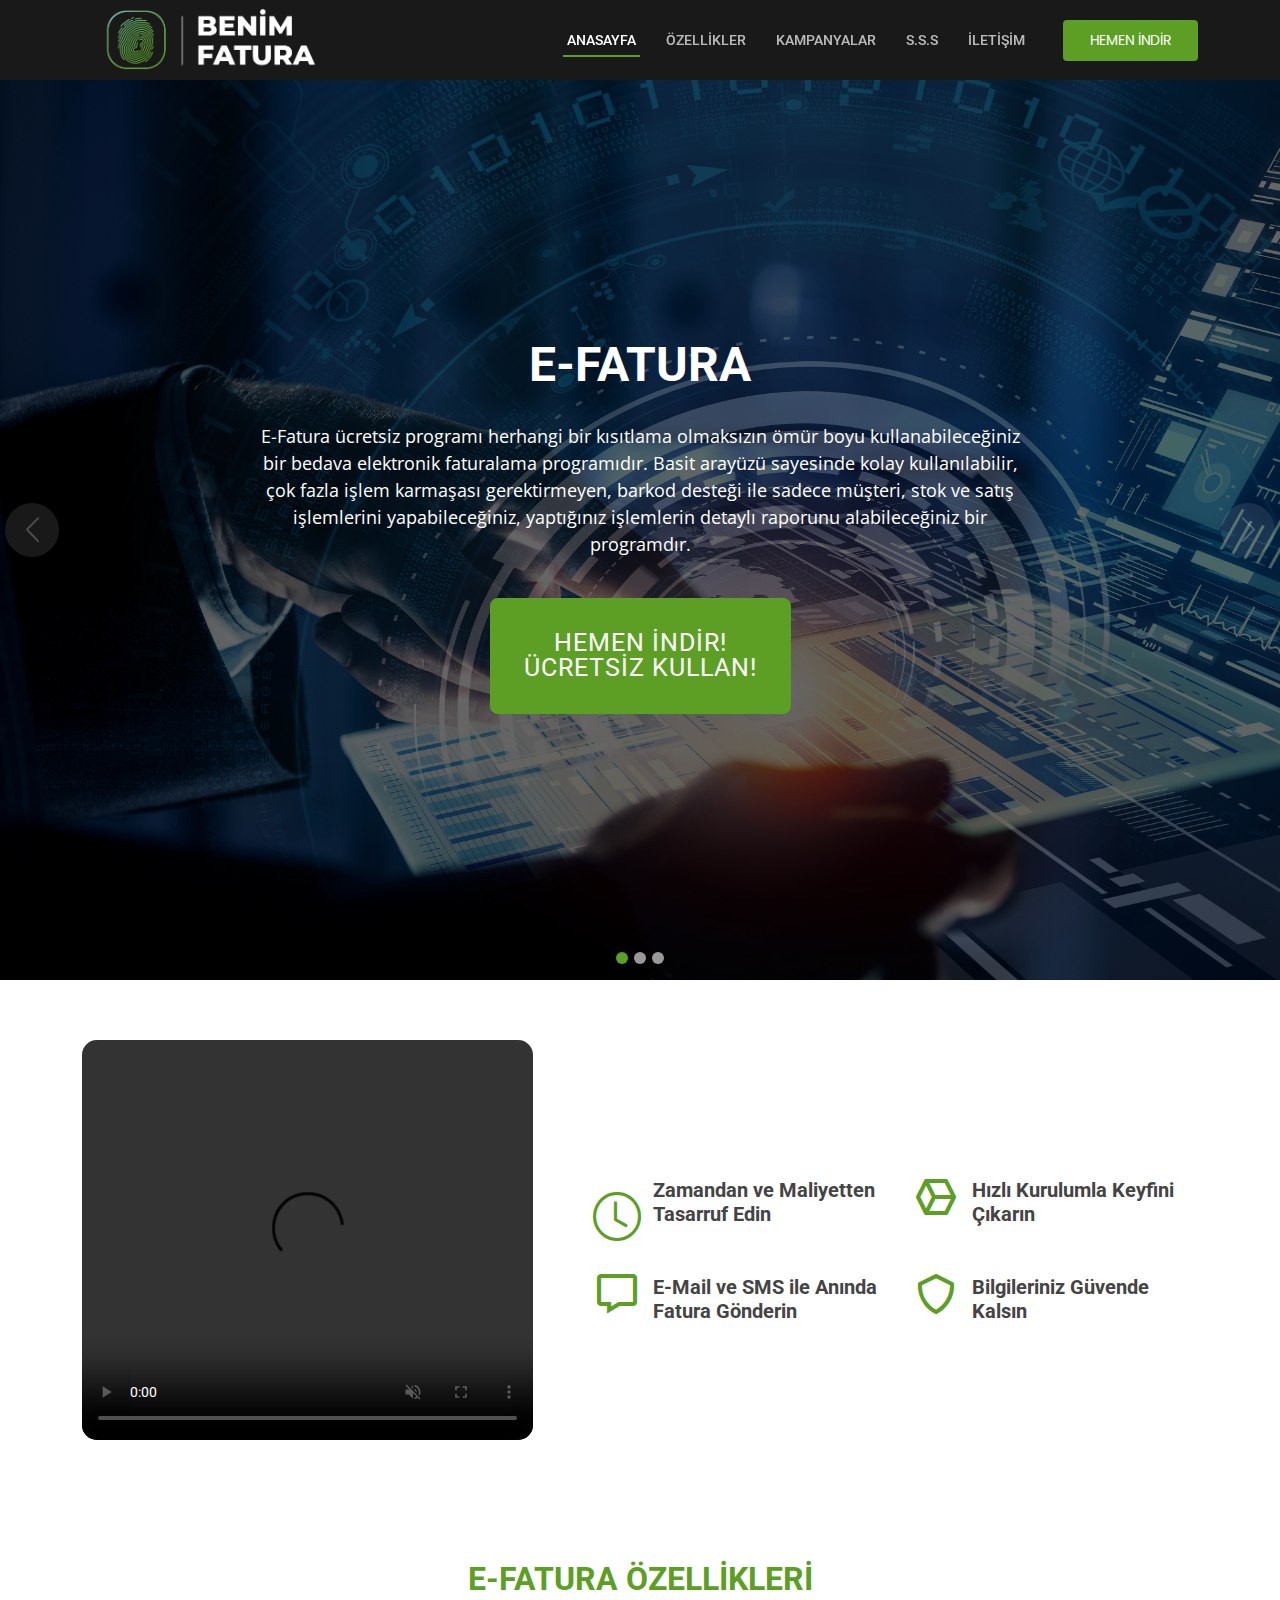
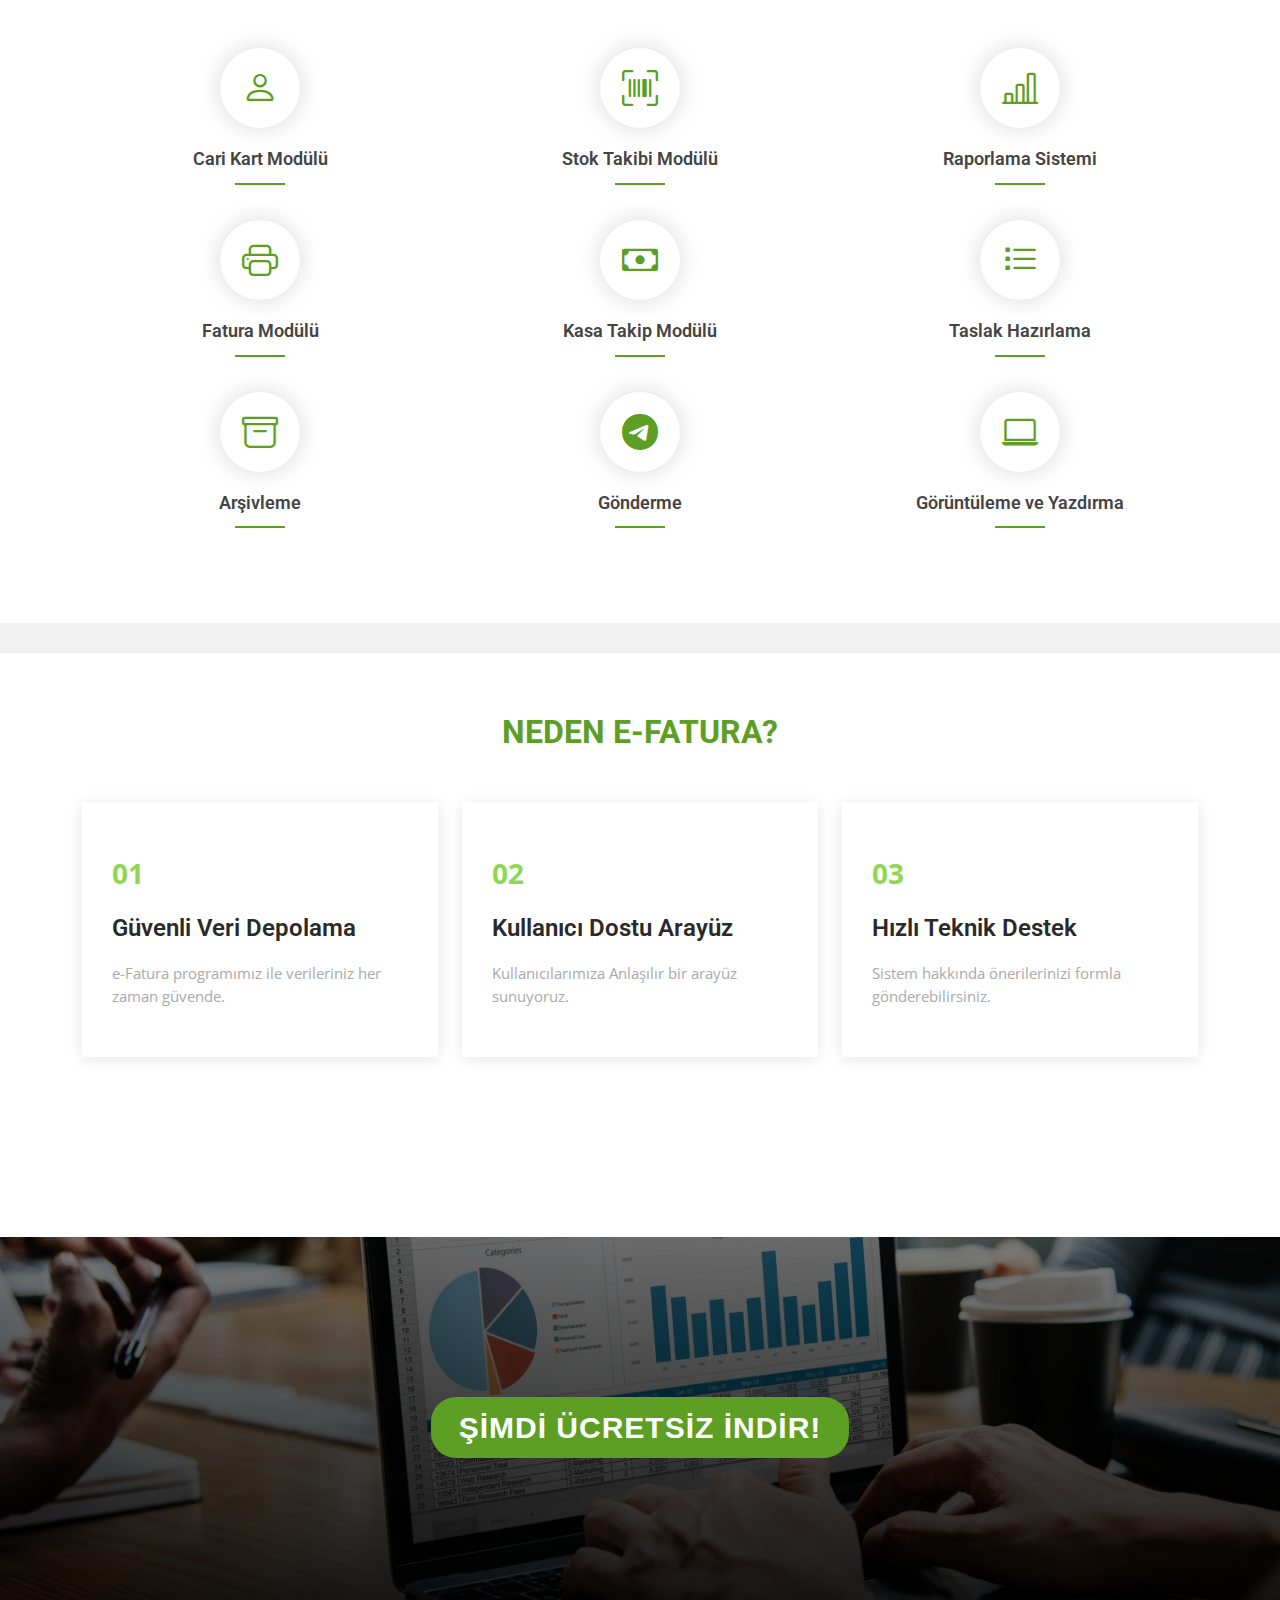
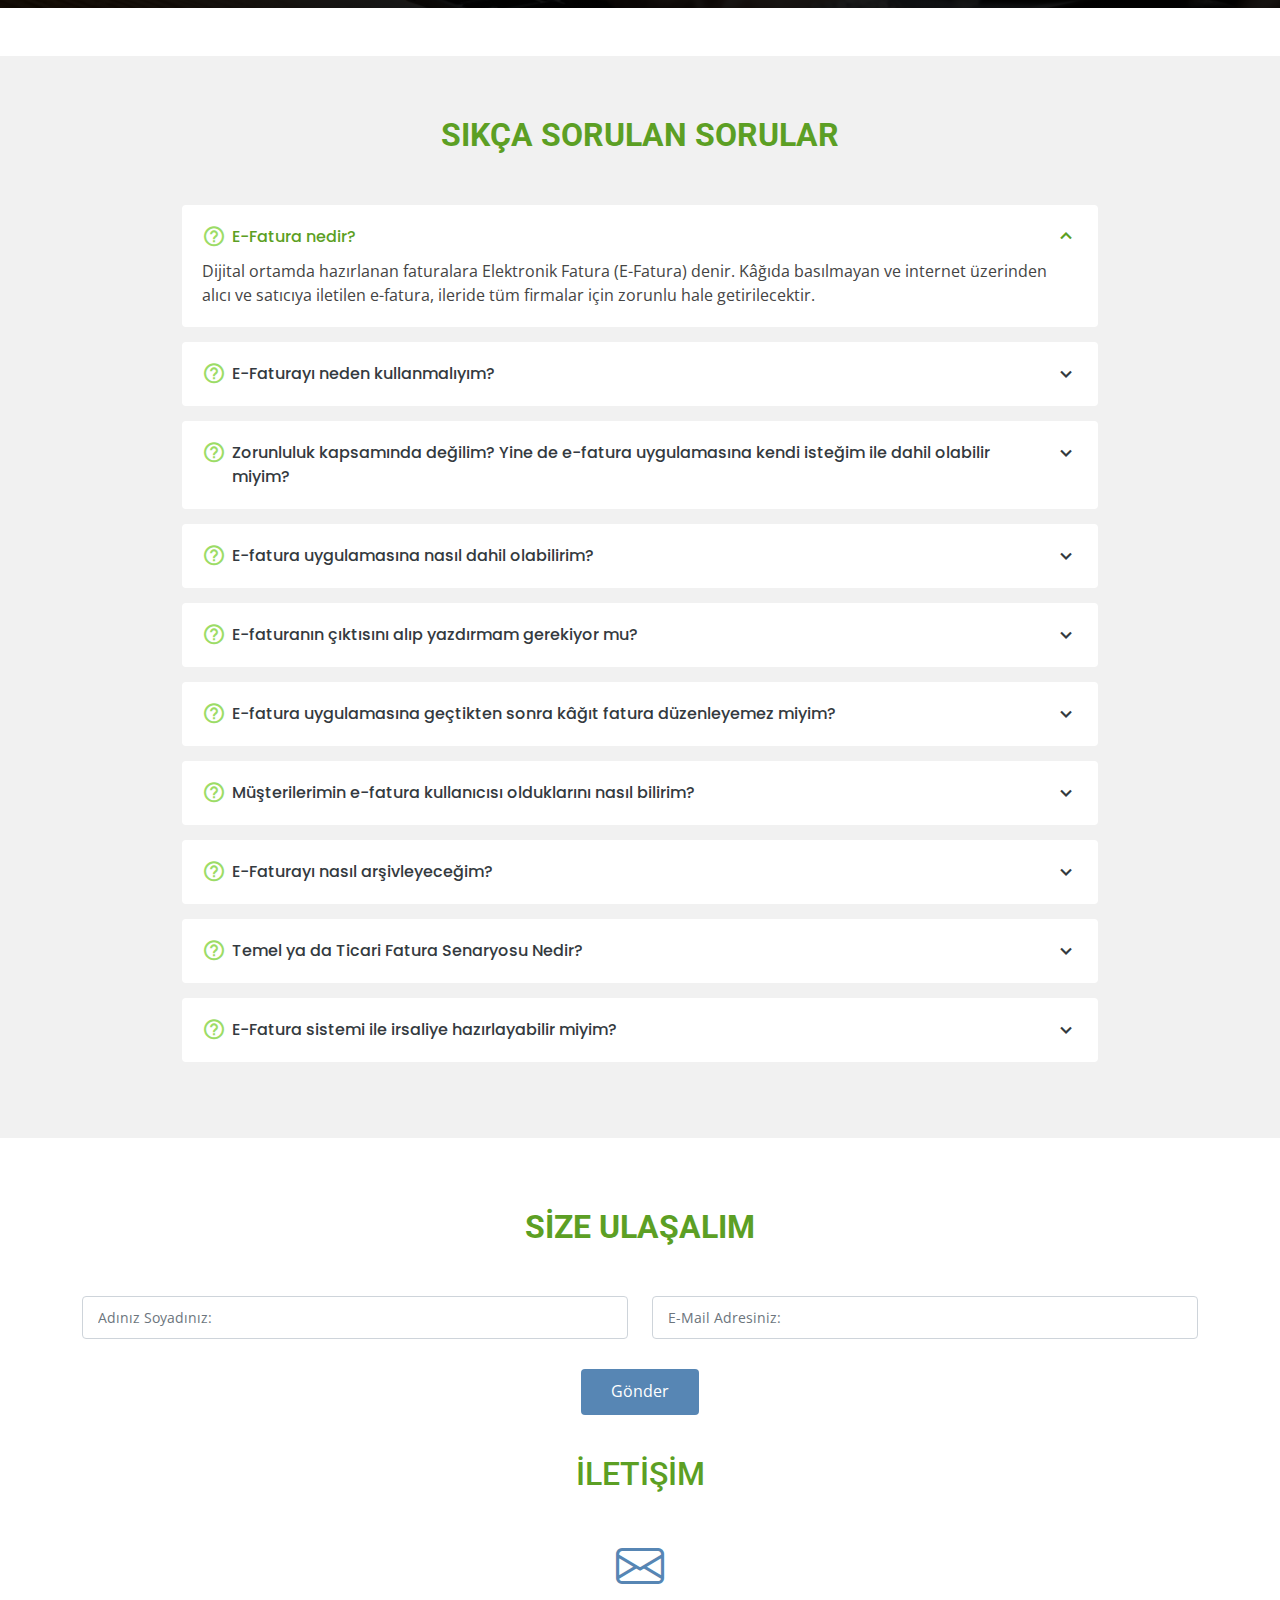
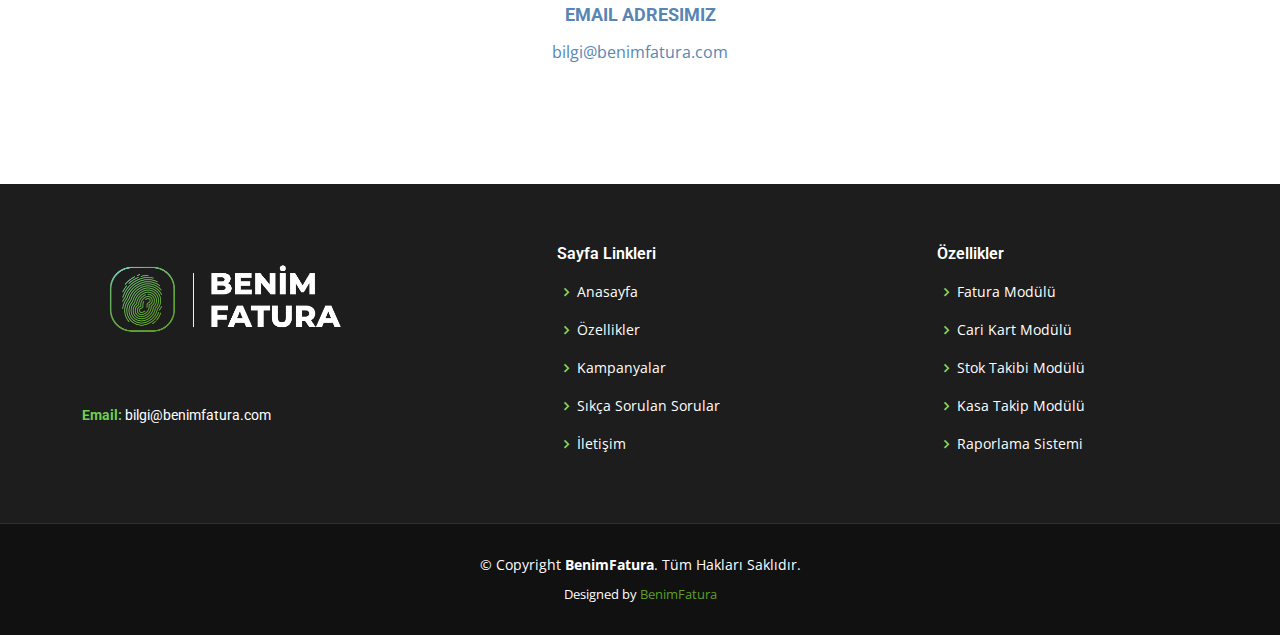
==== commit eb018271: "load" ====
--- a/index.html
+++ b/index.html
@@ -252,7 +252,7 @@
                                       <button type="button" class="btn-close" data-bs-dismiss="modal"; style="background-color:#5786b4" aria-label="Close"></button>
                                   </div>
                                   <div class="modal-body" style="text-align:left; color:black">
-                                      <span style="color:#5786b4">&#9724;</span> Cari Hesap kartı tanımlama
+                                      <span style="color:#5786b4">&#x25BA;</span> Cari Hesap kartı tanımlama
                                       <br />
                                       <span style="color:#5786b4">&#9724;</span> Grup tanımlama
                                       <br />
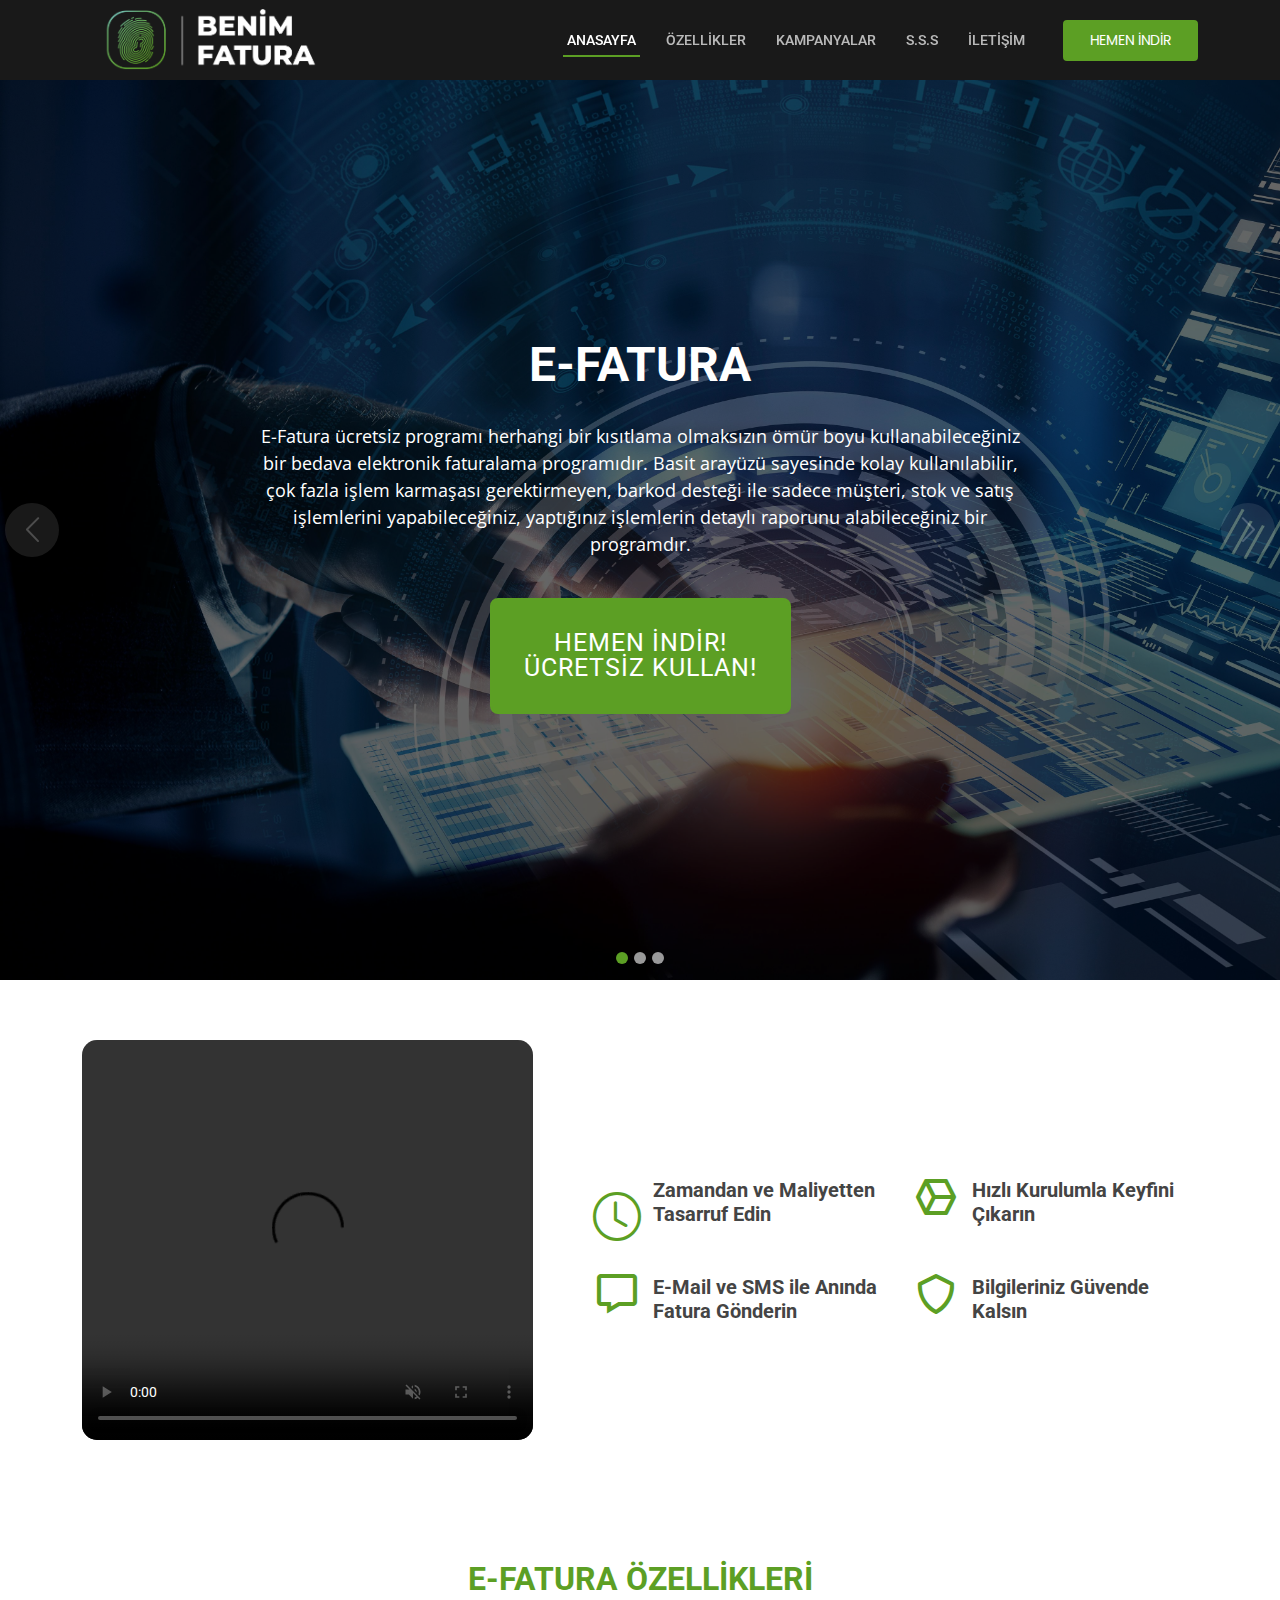
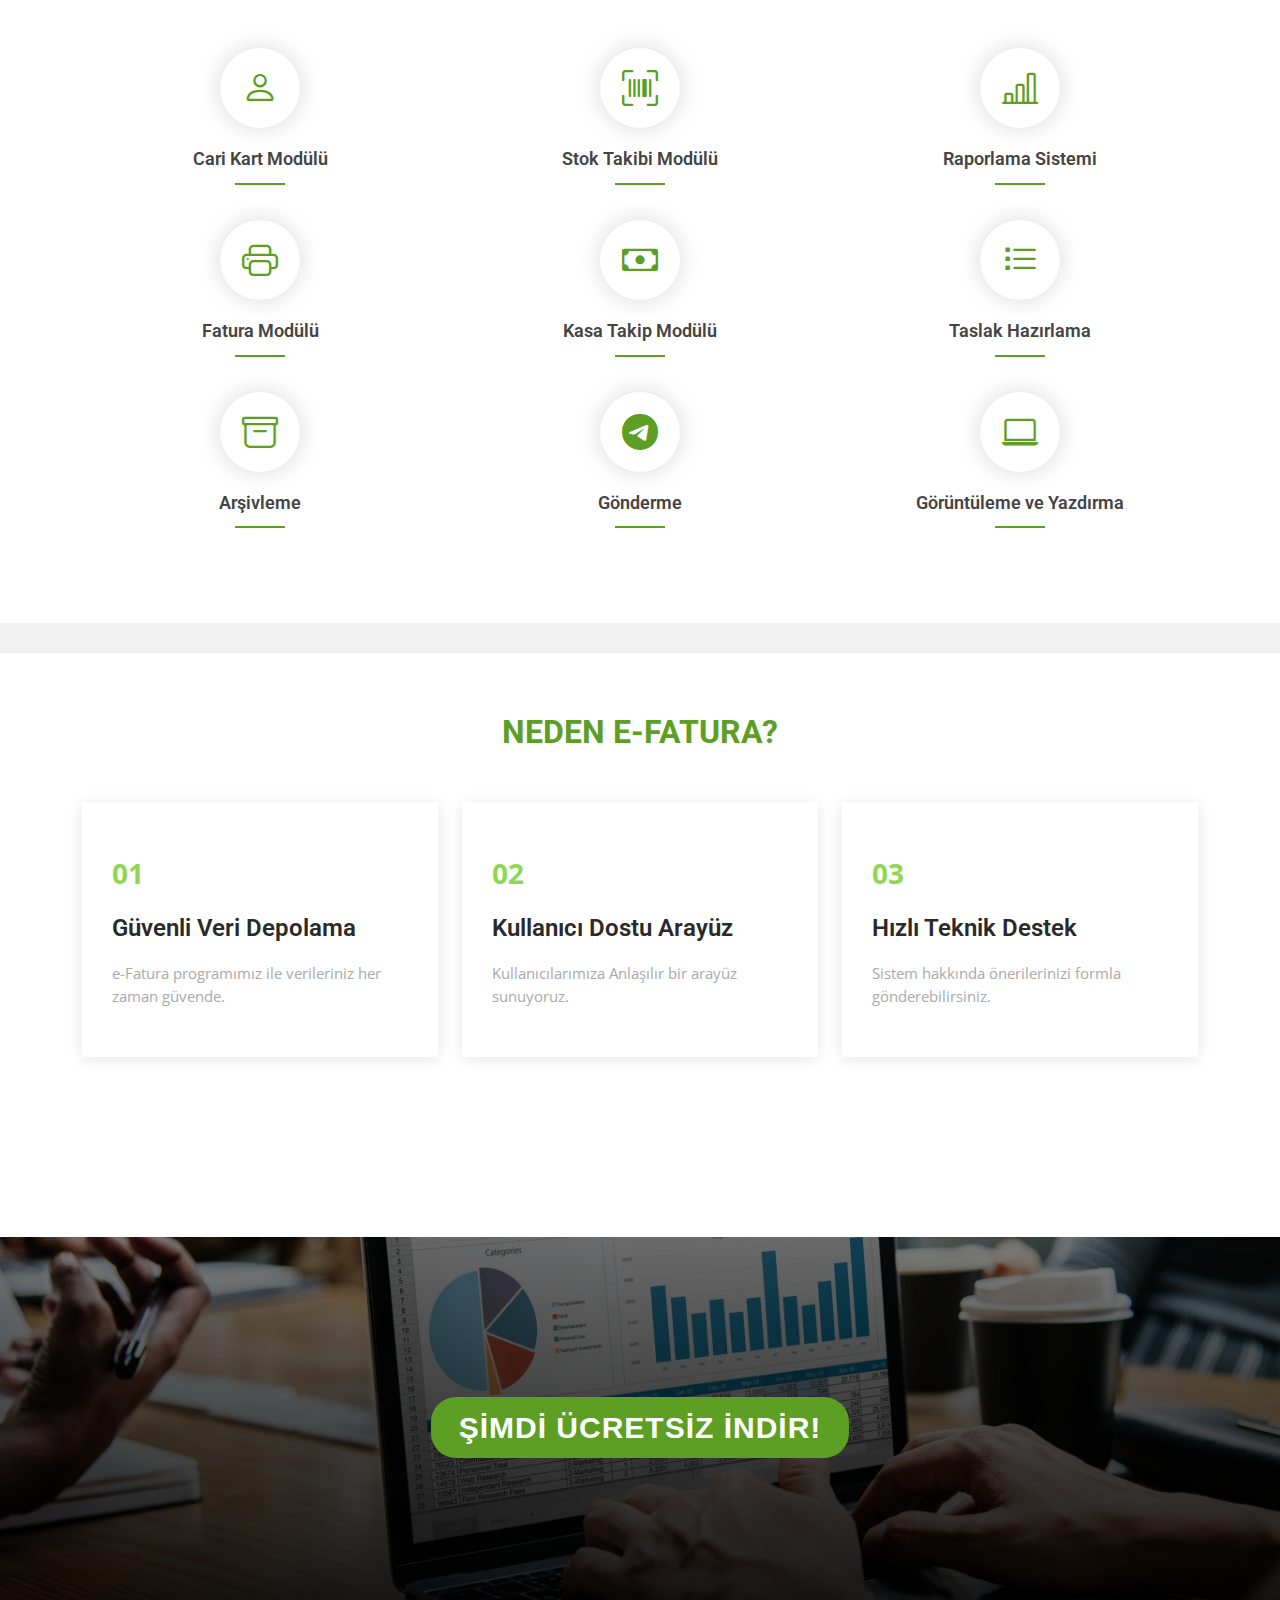
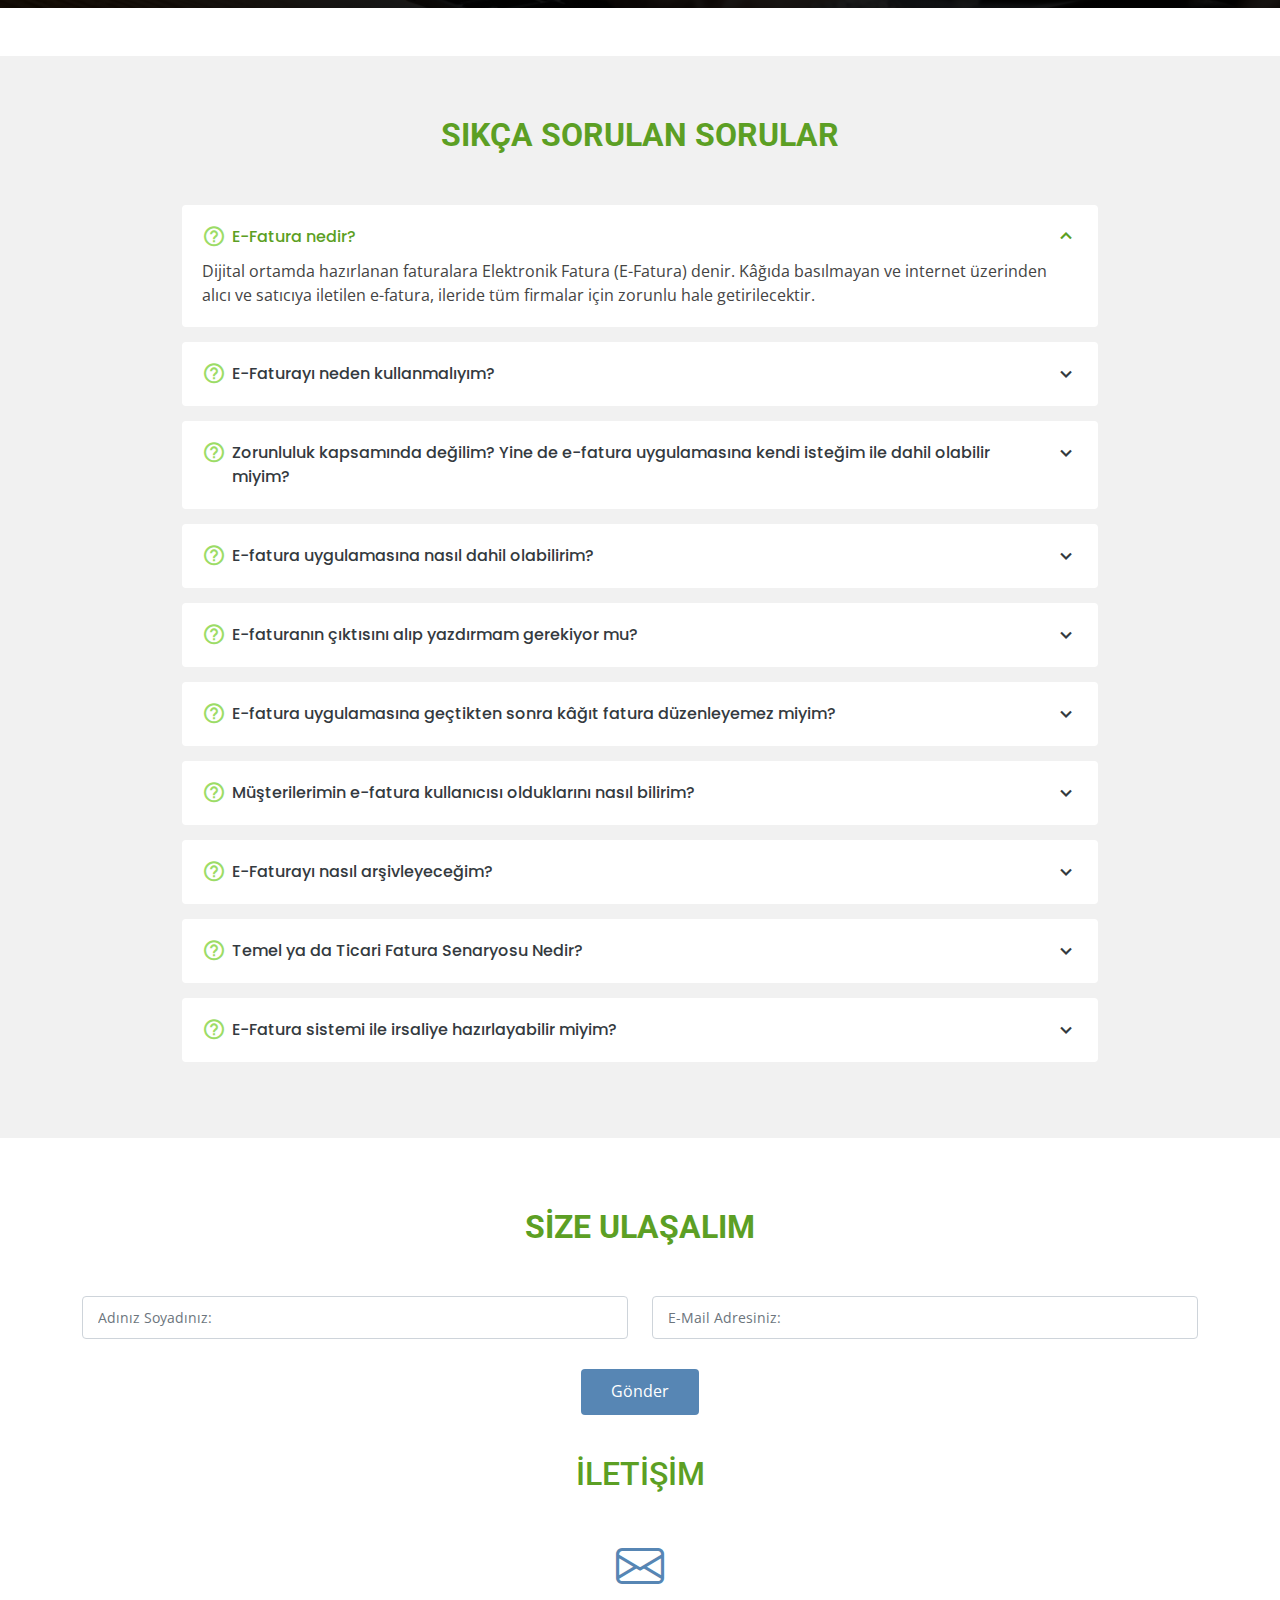
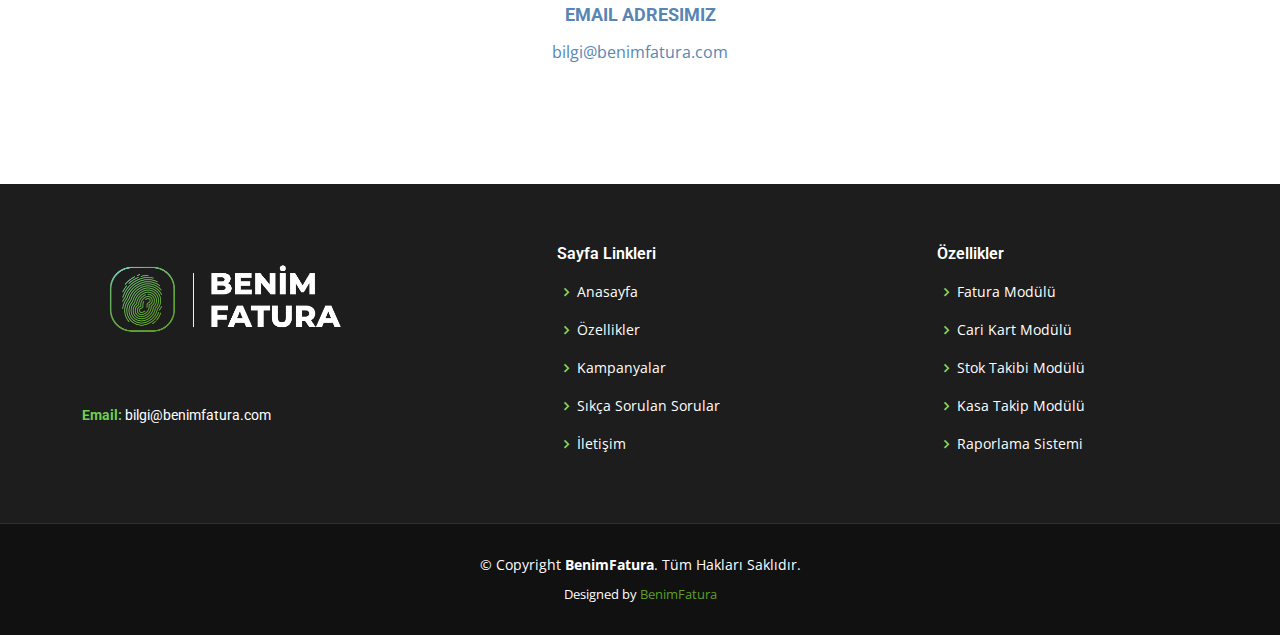
==== commit 48750a82: "load" ====
--- a/index.html
+++ b/index.html
@@ -252,19 +252,19 @@
                                       <button type="button" class="btn-close" data-bs-dismiss="modal"; style="background-color:#5786b4" aria-label="Close"></button>
                                   </div>
                                   <div class="modal-body" style="text-align:left; color:black">
-                                      <span style="color:#5786b4">&#x25BA;</span> Cari Hesap kartı tanımlama
-                                      <br />
-                                      <span style="color:#5786b4">&#9724;</span> Grup tanımlama
-                                      <br />
-                                      <span style="color:#5786b4">&#9724;</span> Cariye Stoklu-Stoksuz Satış
-                                      <br />
-                                      <span style="color:#5786b4">&#9724;</span> Cariye Kasa'dan ödeme ve tahsilat Yapabilme
-                                      <br />
-                                      <span style="color:#5786b4">&#9724;</span> Cariyi borçlandırma ve alacaklandırma işlemleri
-                                      <br />
-                                      <span style="color:#5786b4">&#9654;</span> Tahsilat ve ödeme makbuzu kesme
-                                      <br />
-                                      <span style="color:#5786b4">&#9654;</span> Cari Hesap ekstresi
+                                      <span style="color:#5786b4">&#9658;</span> Cari Hesap kartı tanımlama
+                                      <br />
+                                      <span style="color:#5786b4">&#9658;</span> Grup tanımlama
+                                      <br />
+                                      <span style="color:#5786b4">&#9658;</span> Cariye Stoklu-Stoksuz Satış
+                                      <br />
+                                      <span style="color:#5786b4">&#9658;</span> Cariye Kasa'dan ödeme ve tahsilat Yapabilme
+                                      <br />
+                                      <span style="color:#5786b4">&#9658;</span> Cariyi borçlandırma ve alacaklandırma işlemleri
+                                      <br />
+                                      <span style="color:#5786b4">&#9658;</span> Tahsilat ve ödeme makbuzu kesme
+                                      <br />
+                                      <span style="color:#5786b4">&#9658;</span> Cari Hesap ekstresi
                                   </div>
                                   <div class="modal-footer">
                                       <button type="button" class="btn btn-secondary" data-bs-dismiss="modal"; style="background-color:#5786b4">Kapat</button>
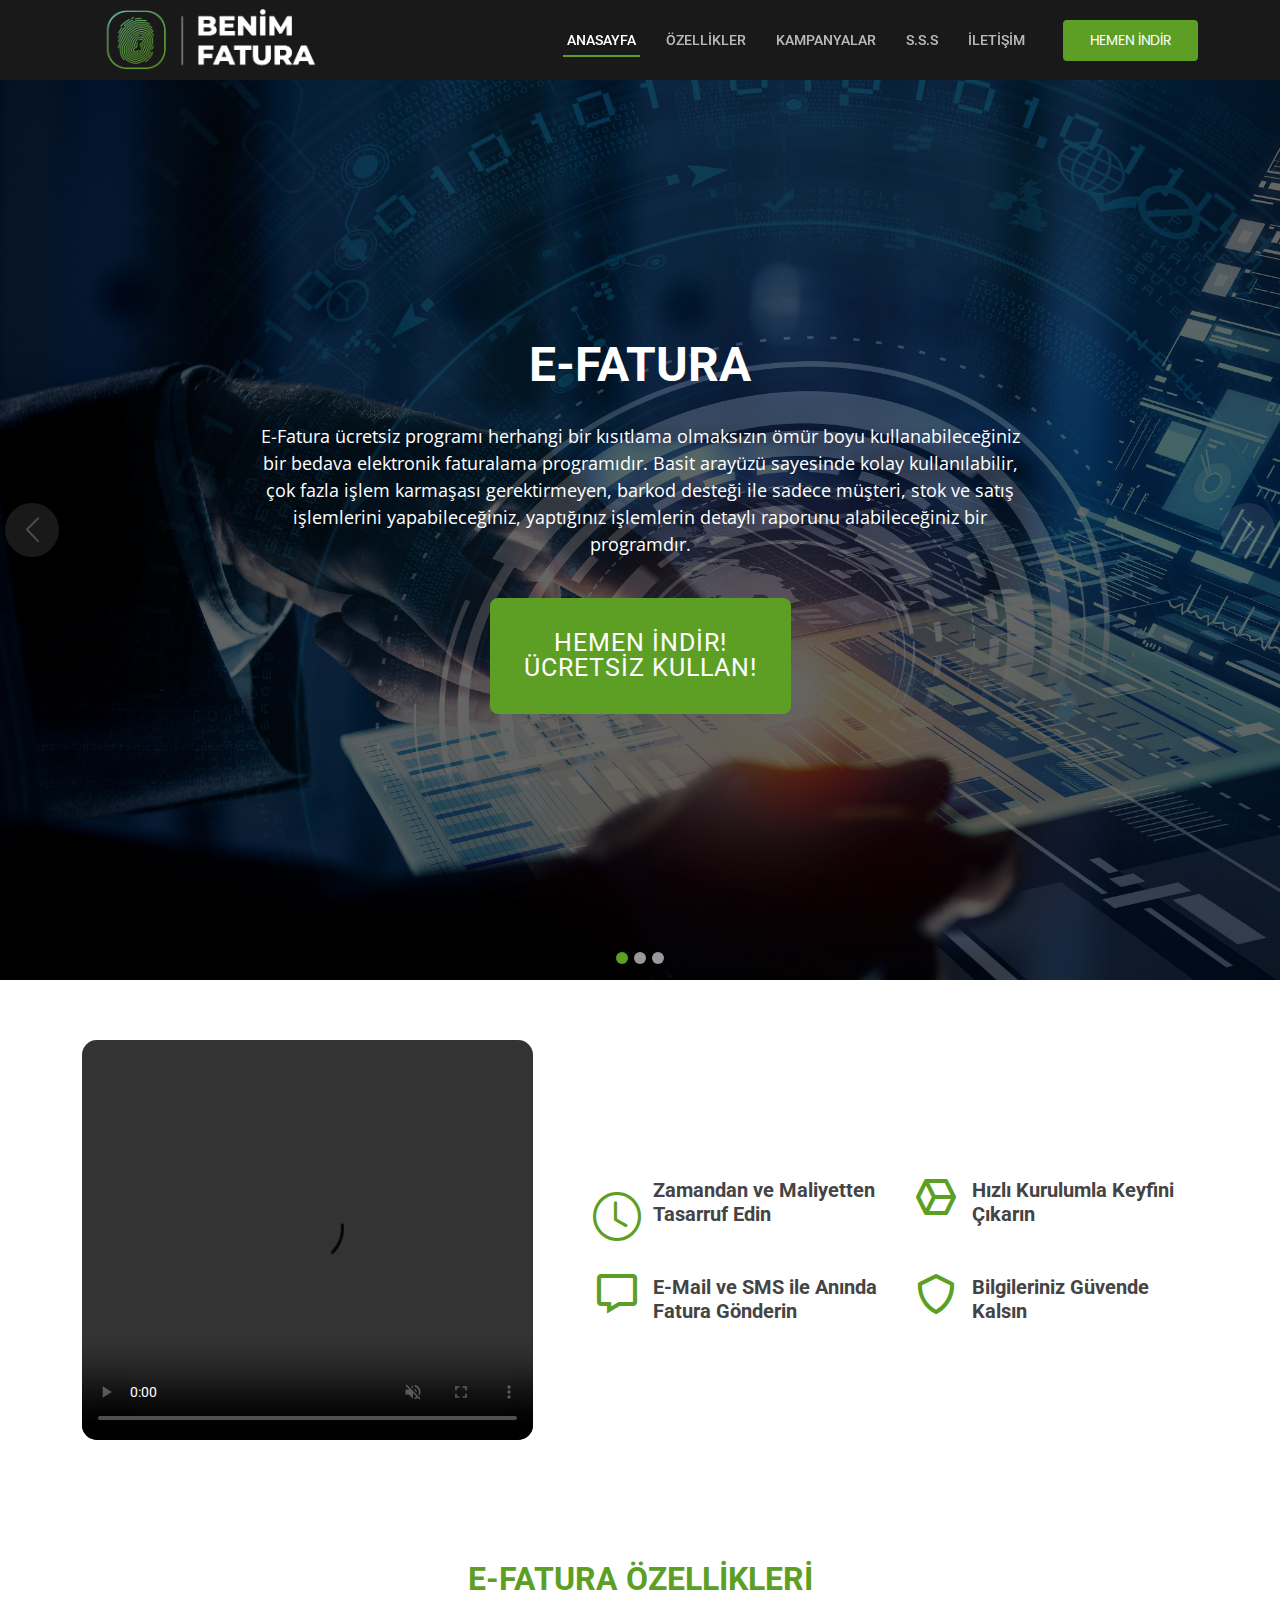
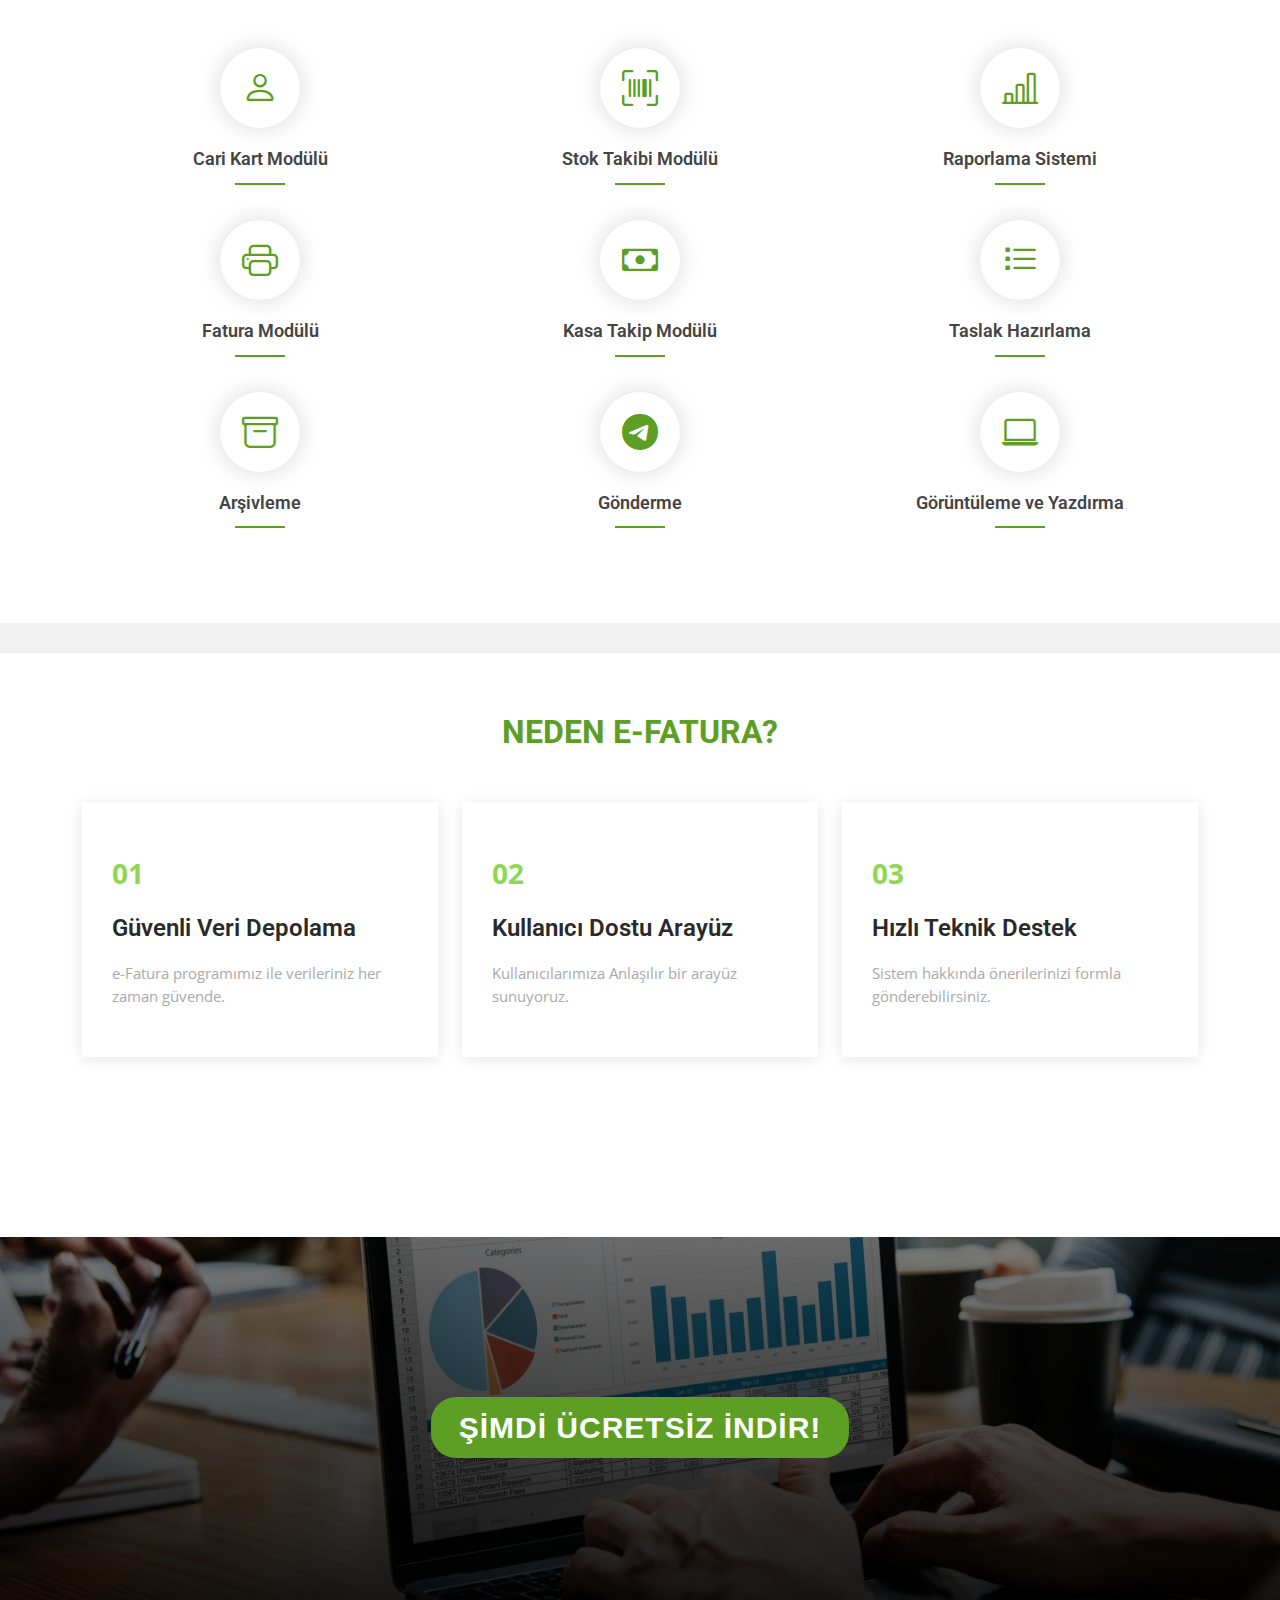
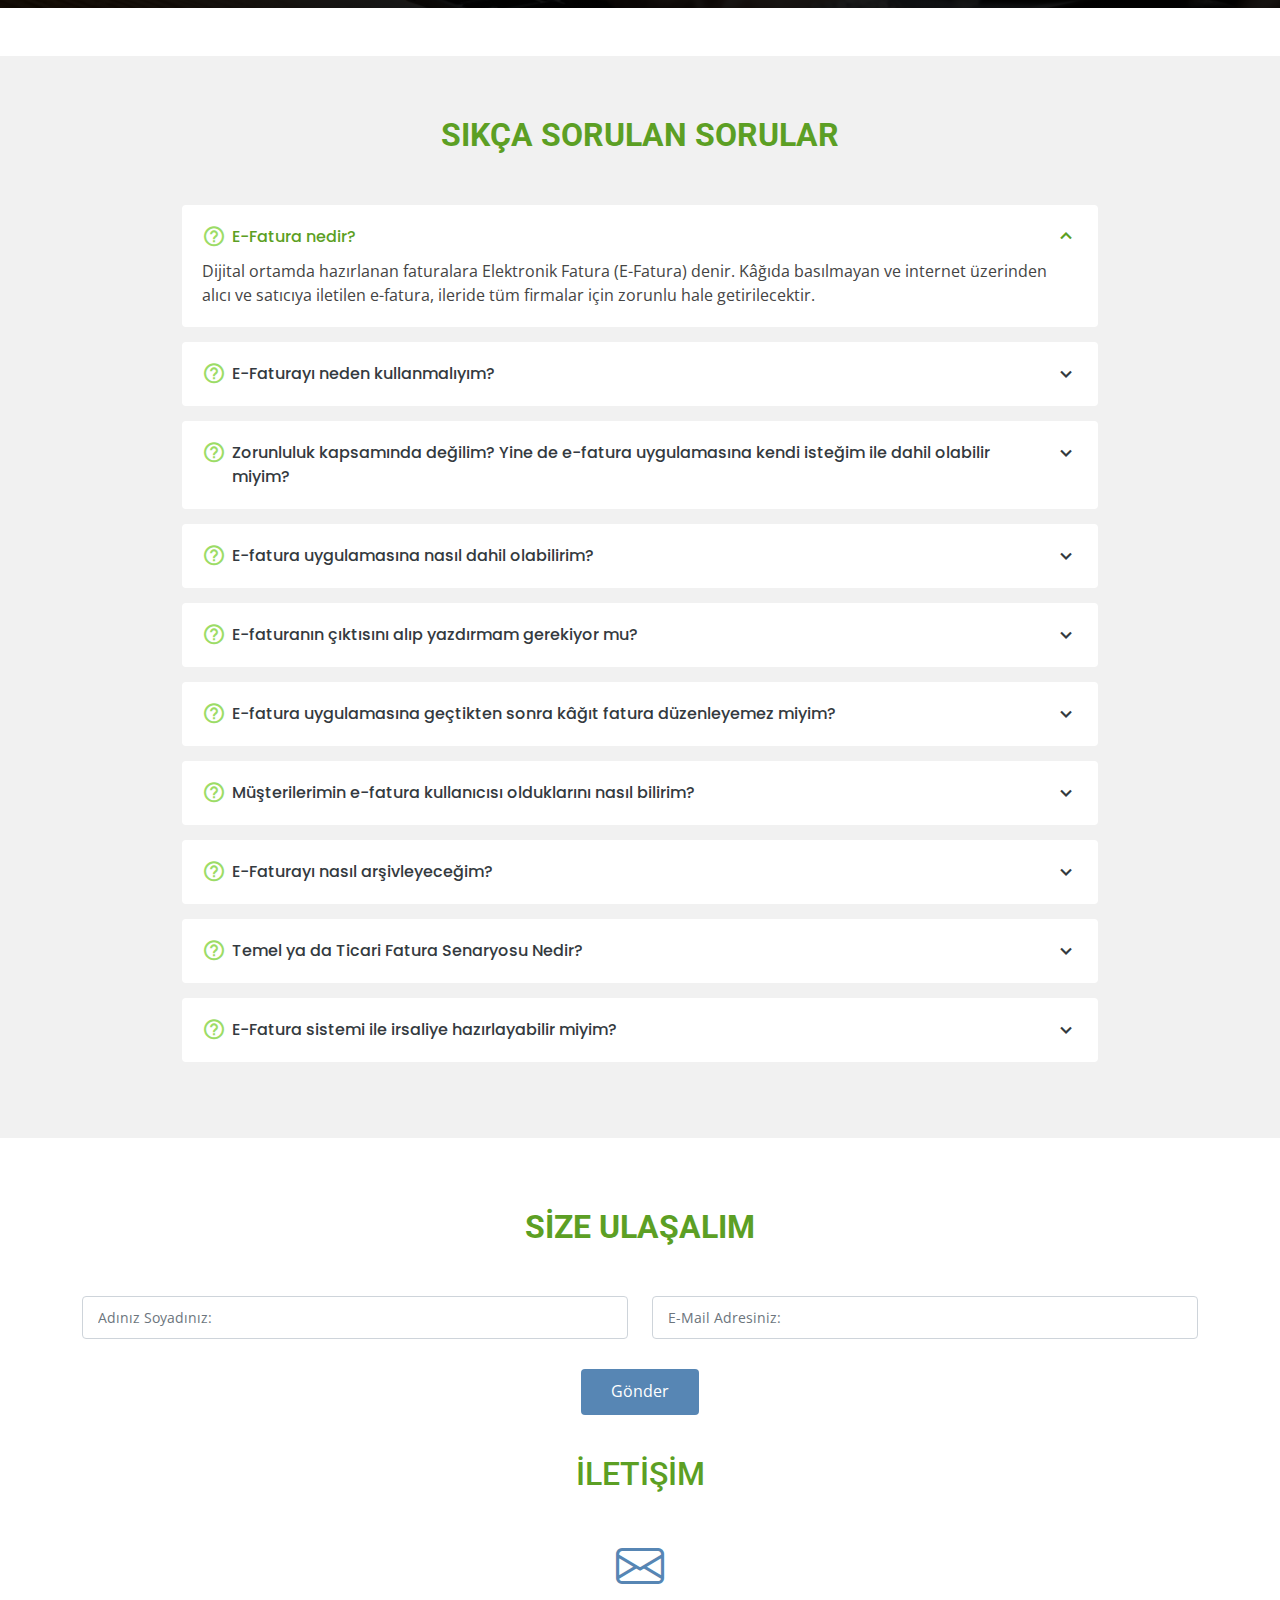
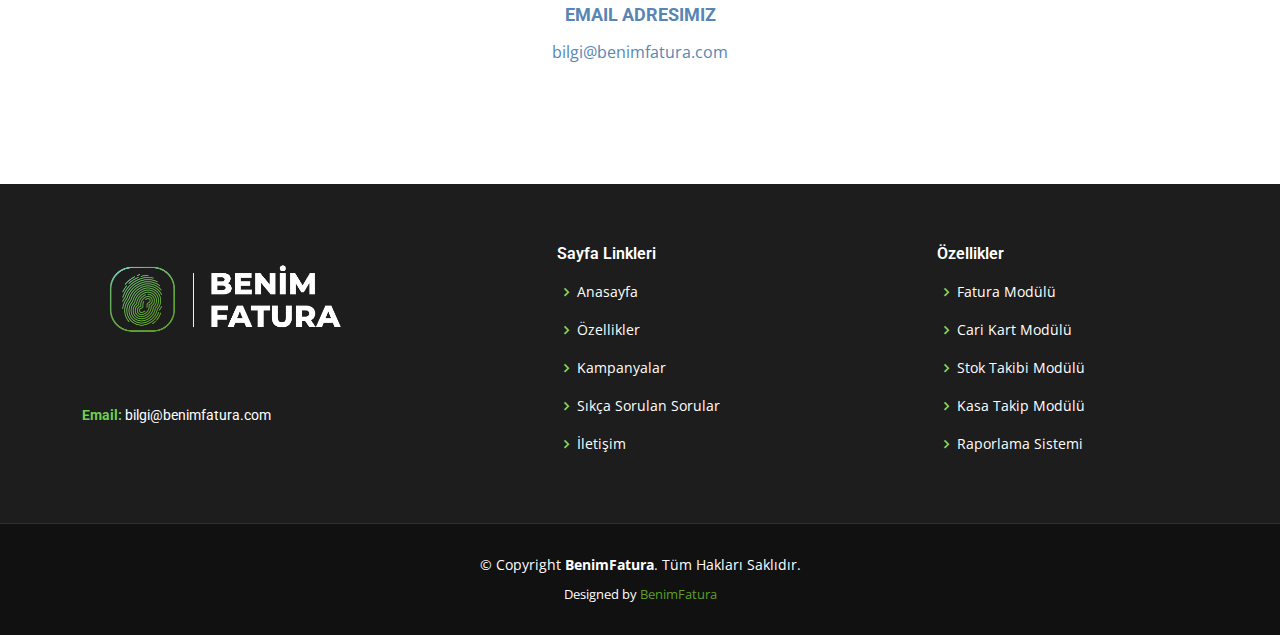
==== commit 4183464f: "load" ====
--- a/index.html
+++ b/index.html
@@ -292,27 +292,27 @@
                                       <button type="button" class="btn-close" data-bs-dismiss="modal" ; style="background-color:#5786b4" aria-label="Close"></button>
                                   </div>
                                   <div class="modal-body" style="text-align:left; color:black">
-                                      <span style="color:#5786b4">&#9654;</span> Stok Takibi Modülü
-                                      <br />
-                                      <span style="color:#5786b4">&#9654;</span> Sınısız Depo Tanımlama
-                                      <br />
-                                      <span style="color:#5786b4">&#9654;</span> Sınırsız Stok Kartı Tanımlama
-                                      <br />
-                                      <span style="color:#5786b4">&#9654;</span> Barkodsuz Ürünler için Otomatik Barkod Tanımlama
-                                      <br />
-                                      <span style="color:#5786b4">&#9654;</span> Gramajlı Ürünler için Otomatik Barkod Tanımlama
-                                      <br />
-                                      <span style="color:#5786b4">&#9654;</span> Stok Grubu ve Birimi Tanımlama
-                                      <br />
-                                      <span style="color:#5786b4">&#9654;</span> Stok Kartlarına Resim Yükleme
-                                      <br />
-                                      <span style="color:#5786b4">&#9654;</span> Toplu Stok Raporu ve Stok Hareketleri Raporunu Alabilme
-                                      <br />
-                                      <span style="color:#5786b4">&#9654;</span> Depo Hareketleri Raporunu Alabilme
-                                      <br />
-                                      <span style="color:#5786b4">&#9654;</span> Barkod Etiketi Basma (Tekli veya Toplu)
-                                      <br />
-                                      <span style="color:#5786b4">&#9654;</span> Depolar Arası Virman
+                                      <span style="color:#5786b4">&#9658;</span> Stok Takibi Modülü
+                                      <br />
+                                      <span style="color:#5786b4">&#9658;</span> Sınısız Depo Tanımlama
+                                      <br />
+                                      <span style="color:#5786b4">&#9658;</span> Sınırsız Stok Kartı Tanımlama
+                                      <br />
+                                      <span style="color:#5786b4">&#9658;</span> Barkodsuz Ürünler için Otomatik Barkod Tanımlama
+                                      <br />
+                                      <span style="color:#5786b4">&#9658;</span> Gramajlı Ürünler için Otomatik Barkod Tanımlama
+                                      <br />
+                                      <span style="color:#5786b4">&#9658;</span> Stok Grubu ve Birimi Tanımlama
+                                      <br />
+                                      <span style="color:#5786b4">&#9658;</span> Stok Kartlarına Resim Yükleme
+                                      <br />
+                                      <span style="color:#5786b4">&#9658;</span> Toplu Stok Raporu ve Stok Hareketleri Raporunu Alabilme
+                                      <br />
+                                      <span style="color:#5786b4">&#9658;</span> Depo Hareketleri Raporunu Alabilme
+                                      <br />
+                                      <span style="color:#5786b4">&#9658;</span> Barkod Etiketi Basma (Tekli veya Toplu)
+                                      <br />
+                                      <span style="color:#5786b4">&#9658;</span> Depolar Arası Virman
                                   </div>
                                   <div class="modal-footer">
                                       <button type="button" class="btn btn-secondary" data-bs-dismiss="modal"; style="background-color:#5786b4">Kapat</button>
@@ -340,25 +340,25 @@
                                       <button type="button" class="btn-close" data-bs-dismiss="modal"; style="background-color:#5786b4"  aria-label="Close"></button>
                                   </div>
                                   <div class="modal-body" style="text-align:left; color:black">
-                                      <span style="color:#5786b4">&#9654;</span> Cari Kartlara Ait Hesap ekstresi
-                                      <br />
-                                      <span style="color:#5786b4">&#9654;</span> Toplu Cari Raporu vb.
-                                      <br />
-                                      <span style="color:#5786b4">&#9654;</span> Stok Depo Hareketleri
-                                      <br />
-                                      <span style="color:#5786b4">&#9654;</span> Stok Listeleri Raporu vb.
-                                      <br />
-                                      <span style="color:#5786b4">&#9654;</span> Satış Raporu ve Satış Grafiği
-                                      <br />
-                                      <span style="color:#5786b4">&#9654;</span> Kasa Hareketleri Raporu
-                                      <br />
-                                      <span style="color:#5786b4">&#9654;</span> Banka Hareketleri Raporu
-                                      <br />
-                                      <span style="color:#5786b4">&#9654;</span> Çek/Senet Raporu
-                                      <br />
-                                      <span style="color:#5786b4">&#9654;</span> Kar-Zarar Analizi
-                                      <br />
-                                      <span style="color:#5786b4">&#9654;</span> Gün Sonu Raporu
+                                      <span style="color:#5786b4">&#9658;</span> Cari Kartlara Ait Hesap ekstresi
+                                      <br />
+                                      <span style="color:#5786b4">&#9658;</span> Toplu Cari Raporu vb.
+                                      <br />
+                                      <span style="color:#5786b4">&#9658;</span> Stok Depo Hareketleri
+                                      <br />
+                                      <span style="color:#5786b4">&#9658;</span> Stok Listeleri Raporu vb.
+                                      <br />
+                                      <span style="color:#5786b4">&#9658;</span> Satış Raporu ve Satış Grafiği
+                                      <br />
+                                      <span style="color:#5786b4">&#9658;</span> Kasa Hareketleri Raporu
+                                      <br />
+                                      <span style="color:#5786b4">&#9658;</span> Banka Hareketleri Raporu
+                                      <br />
+                                      <span style="color:#5786b4">&#9658;</span> Çek/Senet Raporu
+                                      <br />
+                                      <span style="color:#5786b4">&#9658;</span> Kar-Zarar Analizi
+                                      <br />
+                                      <span style="color:#5786b4">&#9658;</span> Gün Sonu Raporu
                                   </div>
                                   <div class="modal-footer">
                                       <button type="button" class="btn btn-secondary" data-bs-dismiss="modal"; style="background-color:#5786b4">Kapat</button>
@@ -388,17 +388,17 @@
                                       <button type="button" class="btn-close" data-bs-dismiss="modal"; style="background-color:#5786b4"  aria-label="Close"></button>
                                   </div>
                                   <div class="modal-body" style="text-align:left; color:black">
-                                      <span style="color:#5786b4">&#9654;</span> Alış, Satış ve İade Faturası Düzenleme
-                                      <br />
-                                      <span style="color:#5786b4">&#9654;</span> Hızlı Parekende Satışı Yapabilme
-                                      <br />
-                                      <span style="color:#5786b4">&#9654;</span> Standart ve Gramajlı Ürün Barkod Desteği
-                                      <br />
-                                      <span style="color:#5786b4">&#9654;</span> İrsaliyeyi Fatura Dönüştürme
-                                      <br />
-                                      <span style="color:#5786b4">&#9654;</span> Fatura Makbuz Basımı
-                                      <br />
-                                      <span style="color:#5786b4">&#9654;</span> Detaylı Alış, Satış ve İade Faturası Raporlama
+                                      <span style="color:#5786b4">&#9658;</span> Alış, Satış ve İade Faturası Düzenleme
+                                      <br />
+                                      <span style="color:#5786b4">&#9658;</span> Hızlı Parekende Satışı Yapabilme
+                                      <br />
+                                      <span style="color:#5786b4">&#9658;</span> Standart ve Gramajlı Ürün Barkod Desteği
+                                      <br />
+                                      <span style="color:#5786b4">&#9658;</span> İrsaliyeyi Fatura Dönüştürme
+                                      <br />
+                                      <span style="color:#5786b4">&#9658;</span> Fatura Makbuz Basımı
+                                      <br />
+                                      <span style="color:#5786b4">&#9658;</span> Detaylı Alış, Satış ve İade Faturası Raporlama
                                   </div>
                                   <div class="modal-footer">
                                       <button type="button" class="btn btn-secondary" data-bs-dismiss="modal"; style="background-color:#5786b4">Kapat</button>
@@ -427,13 +427,13 @@
                                   </div>
                                   <div class="modal-body" style="text-align:left; color:black">
 
-                                      <span style="color:#5786b4">&#9654;</span> Kasadan Ödeme ve Tahsilat İşlemleri
-                                      <br />
-                                      <span style="color:#5786b4">&#9654;</span> Kasadaki Kalan Bakiyeyi Görme
-                                      <br />
-                                      <span style="color:#5786b4">&#9654;</span> Kasa'dan Banka'ya Virman Yapabilme
-                                      <br />
-                                      <span style="color:#5786b4">&#9654;</span> İki Tarih Arası Detaylı Raporlama
+                                      <span style="color:#5786b4">&#9658;</span> Kasadan Ödeme ve Tahsilat İşlemleri
+                                      <br />
+                                      <span style="color:#5786b4">&#9658;</span> Kasadaki Kalan Bakiyeyi Görme
+                                      <br />
+                                      <span style="color:#5786b4">&#9658;</span> Kasa'dan Banka'ya Virman Yapabilme
+                                      <br />
+                                      <span style="color:#5786b4">&#9658;</span> İki Tarih Arası Detaylı Raporlama
                                   </div>
                                   <div class="modal-footer">
                                       <button type="button" class="btn btn-secondary" data-bs-dismiss="modal"; style="background-color:#5786b4">Kapat</button>
@@ -462,7 +462,7 @@
                                   </div>
                                   <div class="modal-body" style="text-align:left; color:black">
 
-                                      <span style="color:#5786b4">&#9654;</span> Tıpkı mail'lerde olduğu gibi taslak olarak hazırlayabilirsiniz.
+                                      <span style="color:#5786b4">&#9658;</span> Tıpkı mail'lerde olduğu gibi taslak olarak hazırlayabilirsiniz.
                                   </div>
                                   <div class="modal-footer">
                                       <button type="button" class="btn btn-secondary" data-bs-dismiss="modal"; style="background-color:#5786b4">Kapat</button>
@@ -491,7 +491,7 @@
                                   </div>
                                   <div class="modal-body" style="text-align:left; color:black">
 
-                                      <span style="color:#5786b4">&#9654;</span> Minimum 10 yıl boyunca güvenli bir şekilde arşivleyebilirsiniz.
+                                      <span style="color:#5786b4">&#9658;</span> Minimum 10 yıl boyunca güvenli bir şekilde arşivleyebilirsiniz.
                                   </div>
                                   <div class="modal-footer">
                                       <button type="button" class="btn btn-secondary" data-bs-dismiss="modal"; style="background-color:#5786b4">Kapat</button>
@@ -520,7 +520,7 @@
                                   </div>
                                   <div class="modal-body" style="text-align:left; color:black">
 
-                                      <span style="color:#5786b4">&#9654;</span> Fatura işlemlerinizi mail alma ve gönderme kolaylığında gerçekleştirebilirsiniz.
+                                      <span style="color:#5786b4">&#9658;</span> Fatura işlemlerinizi mail alma ve gönderme kolaylığında gerçekleştirebilirsiniz.
                                   </div>
                                   <div class="modal-footer">
                                       <button type="button" class="btn btn-secondary" data-bs-dismiss="modal"; style="background-color:#5786b4">Kapat</button>
@@ -551,7 +551,7 @@
                                   </div>
                                   <div class="modal-body" style="text-align:left; color:black">
 
-                                      <span style="color:#5786b4">&#9654;</span> Zaman ve mekan sınırı olmadan, toplu olarak görüntüleyebilir ve yazdırabilirsiniz.
+                                      <span style="color:#5786b4">&#9658;</span> Zaman ve mekan sınırı olmadan, toplu olarak görüntüleyebilir ve yazdırabilirsiniz.
 
                                   </div>
                                   <div class="modal-footer">
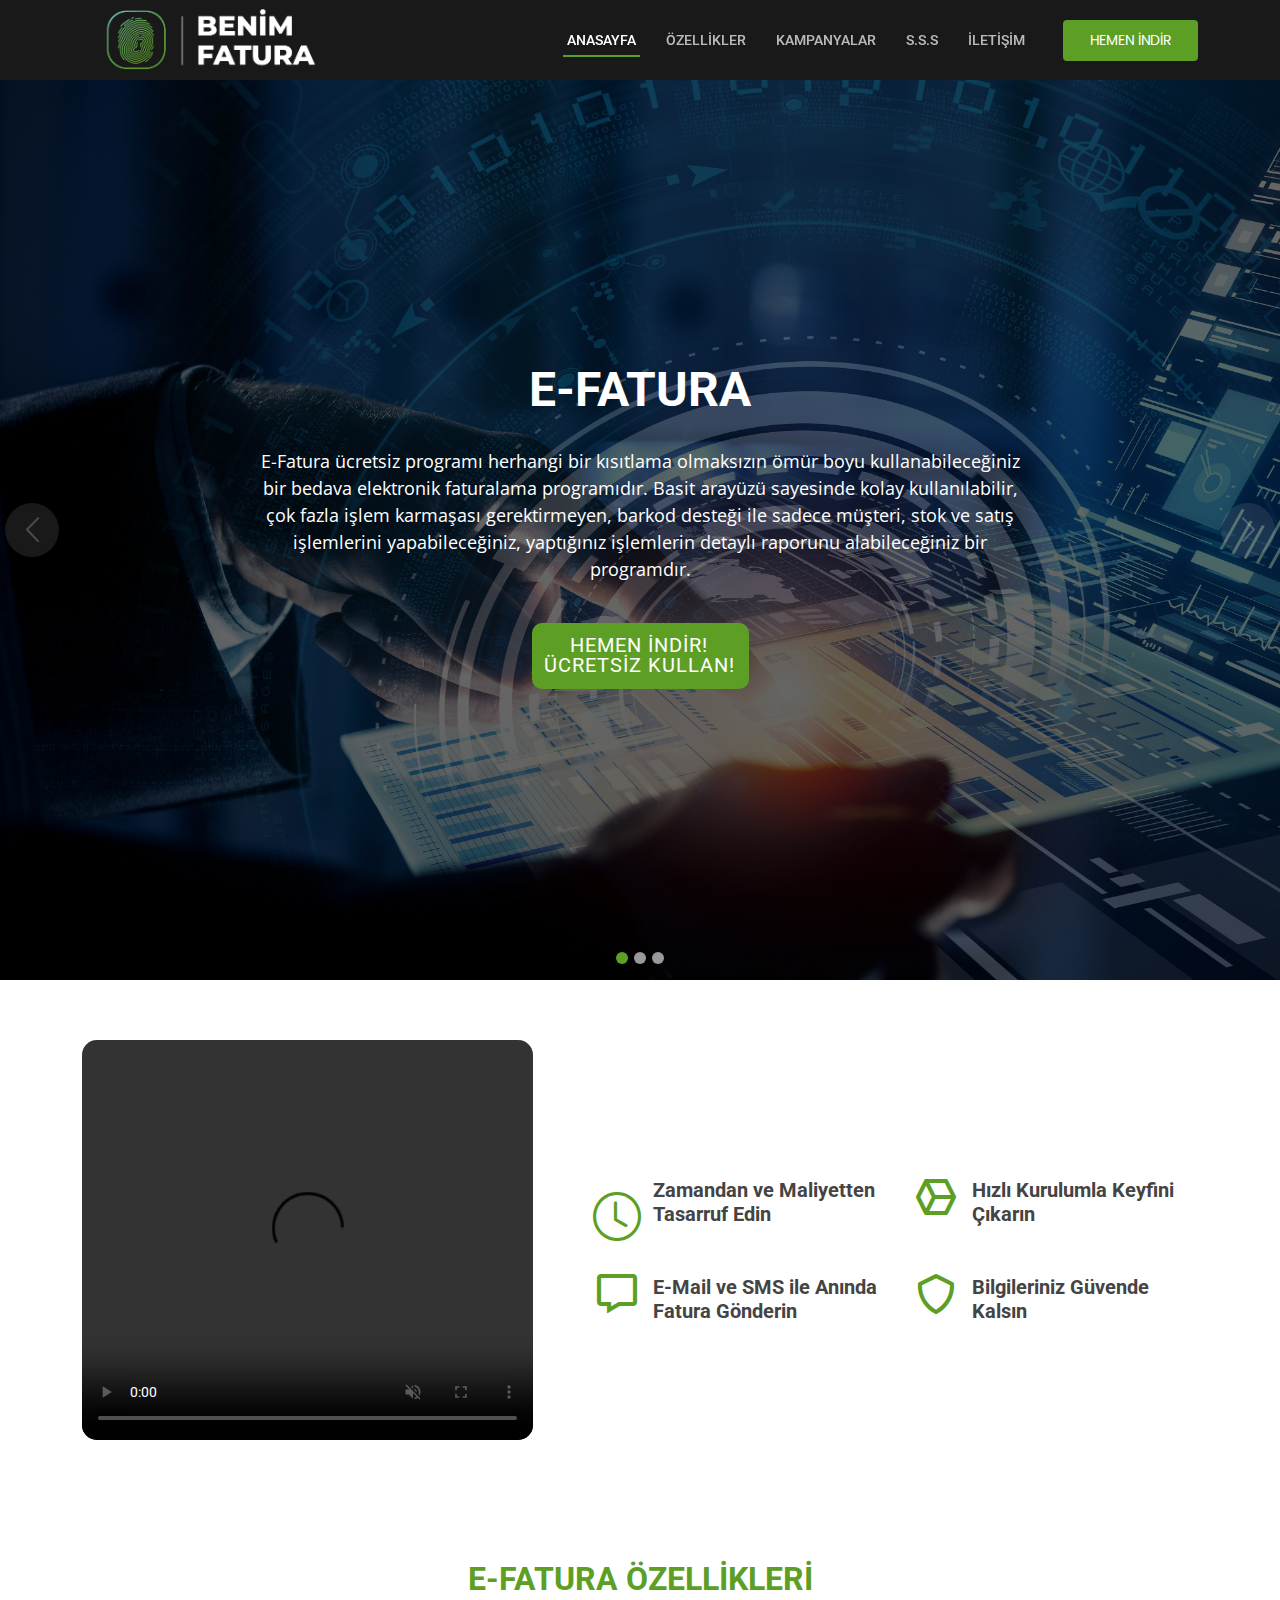
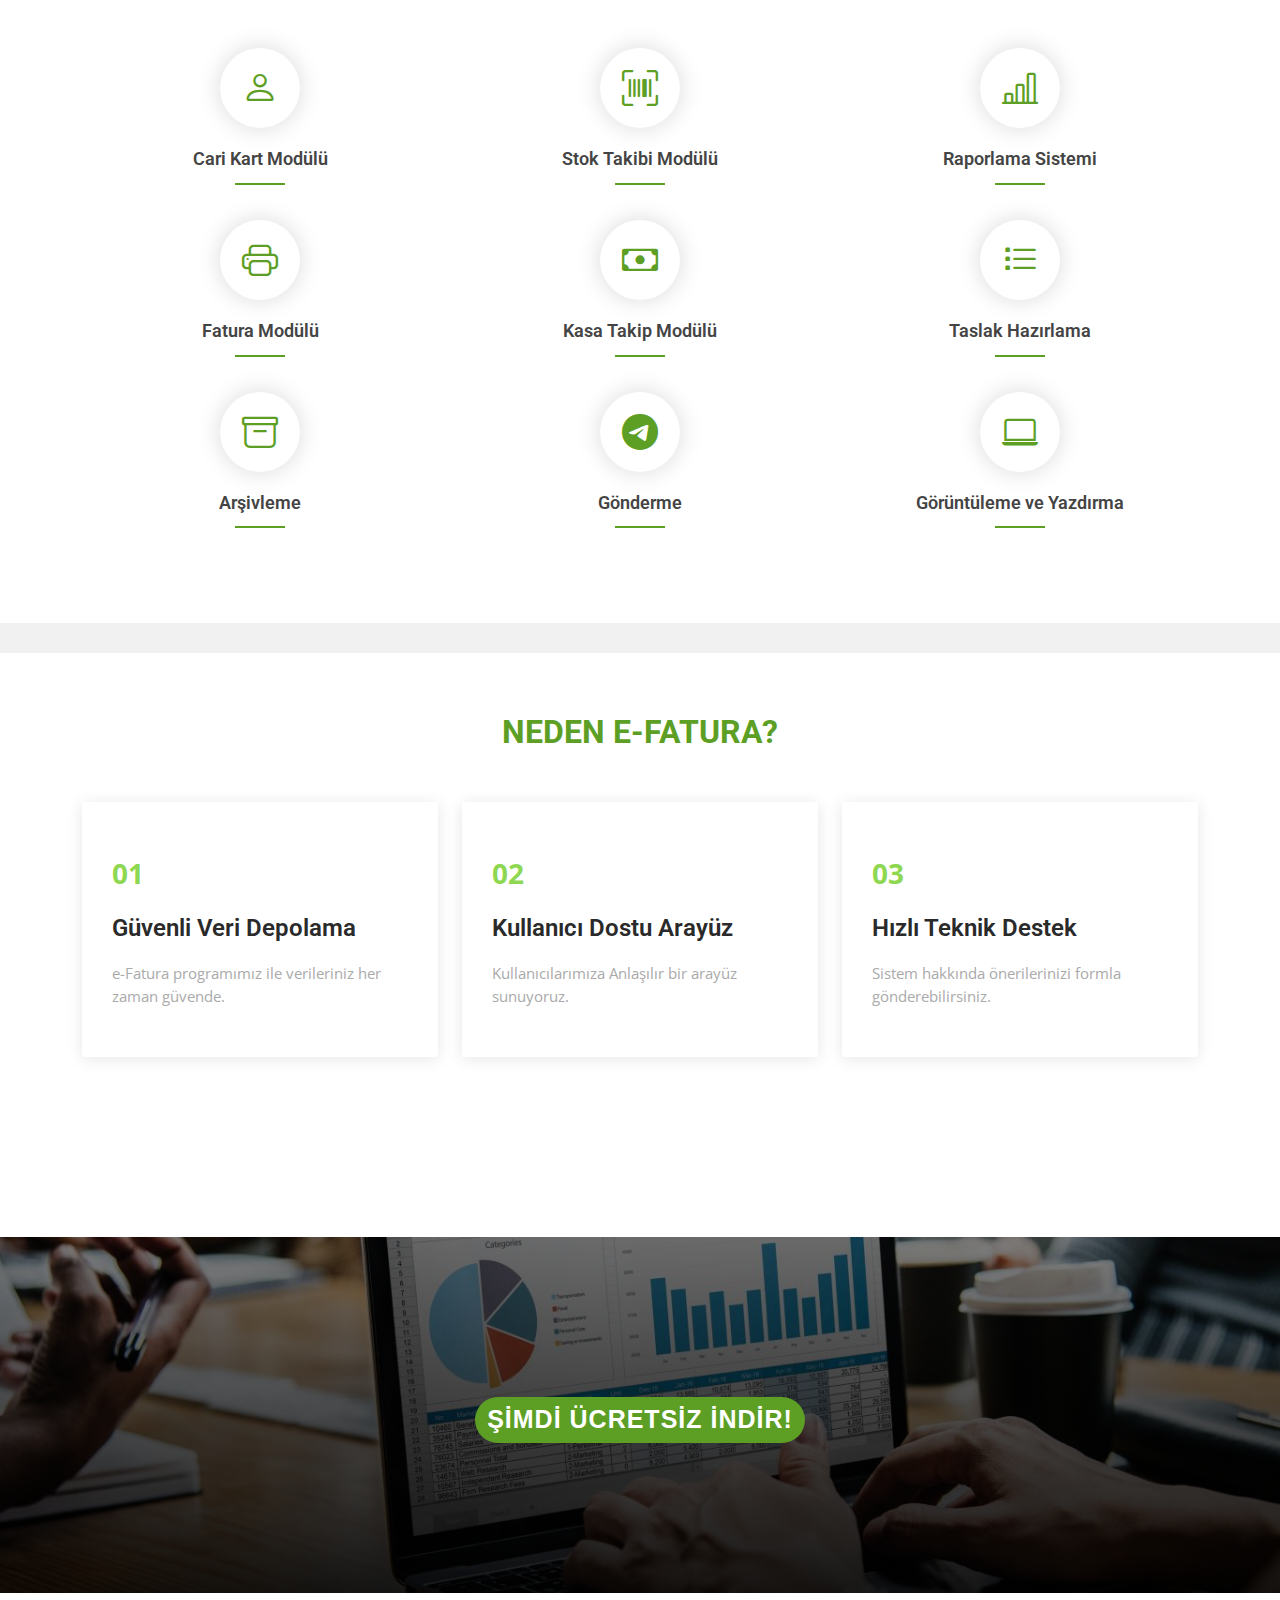
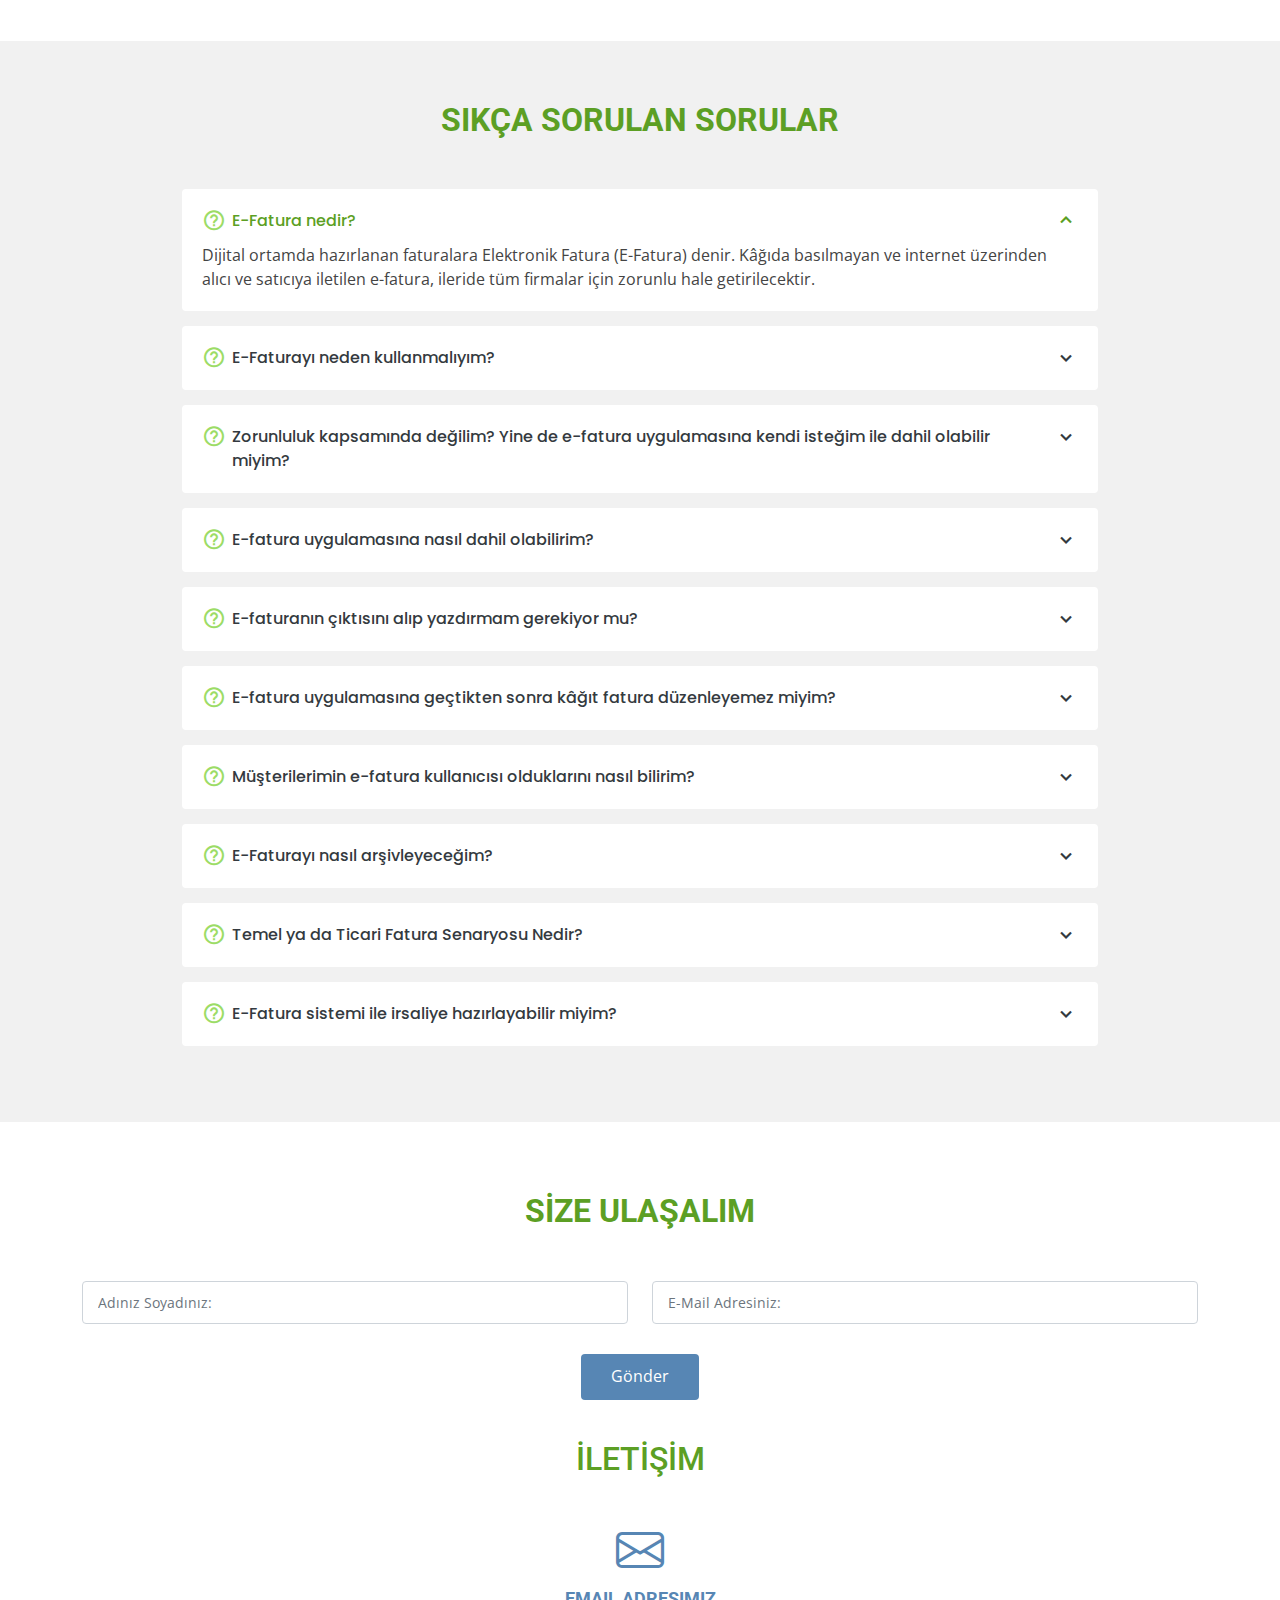
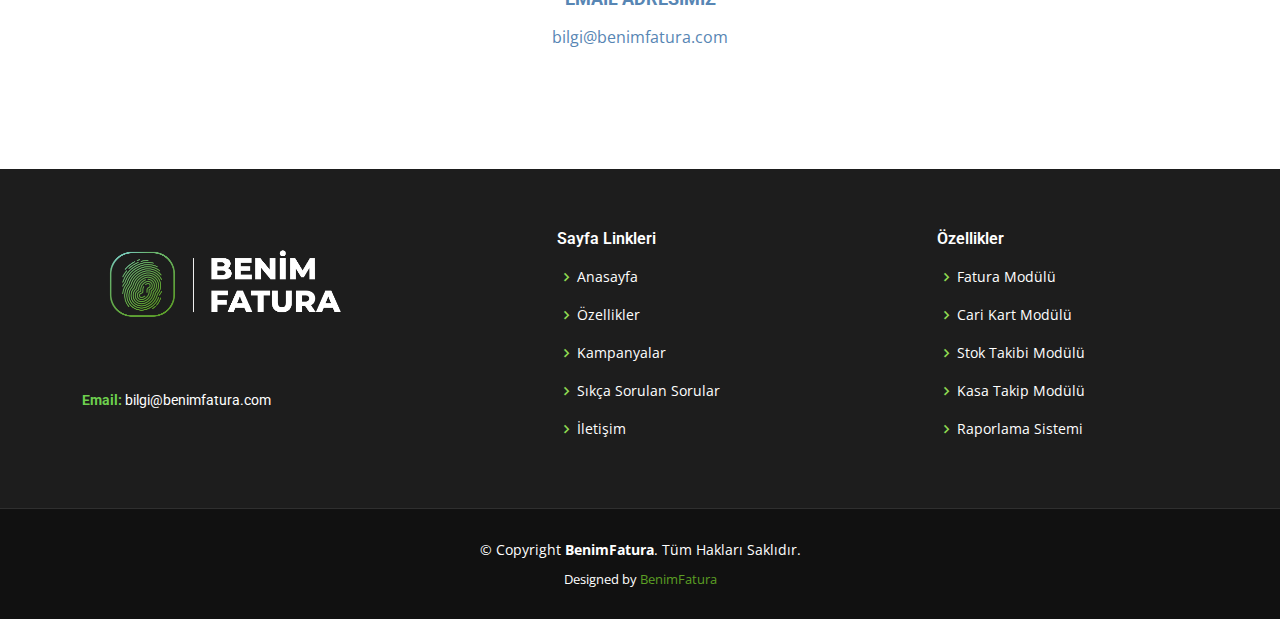
==== commit ddd5afdb: "load" ====
--- a/index.html
+++ b/index.html
@@ -121,7 +121,7 @@
                
                       <div>
 
-                          <a href="#cta" class="btn-get-started animate__animated animate__fadeInUp scrollto">HEMEN İNDİR! <br>ÜCRETSİZ KULLAN</a>
+                          <a href="#cta" class="btn-get-started animate__animated animate__fadeInUp scrollto">ŞİMDİ ÜCRETSİZ İNDİR!</a>
 
                     </div>
             </div>
@@ -139,7 +139,7 @@
                                 <p class="animate__animated animate__fadeInUp">Hiçbir ücret, kurulum ya da personel eğitimine gerek duymadan anında E-Fatura dünyasının avantajlarıyla tanışın. Ön muhasebe işlemlerinizi sadeleştirin, kolaylaştırın ve hızlandırın.</p>
                                 <div>
 
-    <a href="#cta" class="btn-get-started animate__animated animate__fadeInUp scrollto">ŞİMDİ ÜCRETSİZ İNDİR</a>
+    <a href="#cta" class="btn-get-started animate__animated animate__fadeInUp scrollto">ŞİMDİ ÜCRETSİZ İNDİR!</a>
 
                                 </div>
                             </div>
--- a/assets/css/style.css
+++ b/assets/css/style.css
@@ -496,11 +496,11 @@
 #hero .btn-get-started {
   font-family: "Roboto", sans-serif;
   font-weight: 400;
-  font-size: 25px;
+  font-size: 20px;
   letter-spacing: 1px;
   display: inline-block;
-  padding: 30px 32px 32px 32px;
-  border-radius: 8px;
+  padding: 10px 12px 12px 10px;
+  border-radius:10px;
   transition: 0.5s;
   line-height: 1;
   margin: 10px;
@@ -1211,10 +1211,10 @@
     .cta .cta-btn {
         font-family: "Raleway", sans-serif;
         font-weight: 600;
-        font-size: 30px;
+        font-size: 25px;
         letter-spacing: 1px;
         display: inline-block;
-        padding: 8px 28px;
+        padding: 4px 12px;
         border-radius: 25px;
         transition: 0.5s;
         margin-top: 10px;
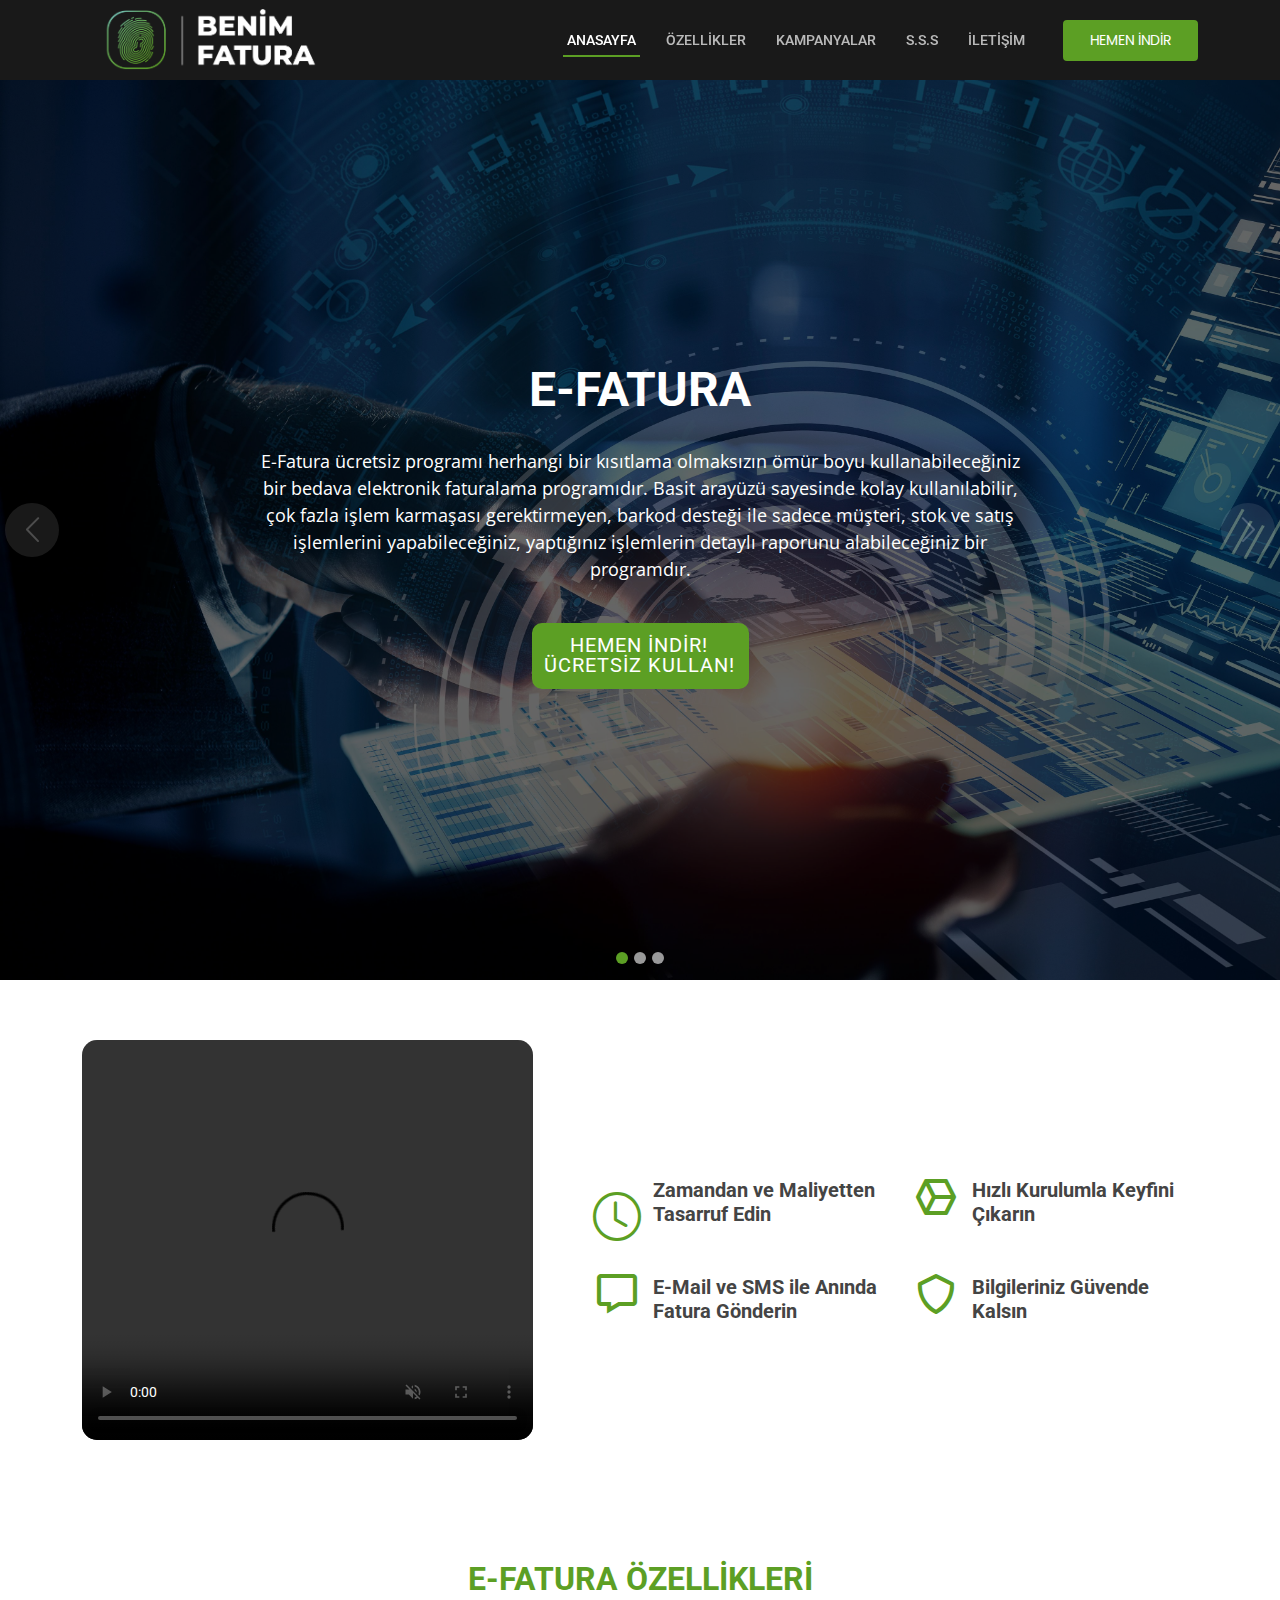
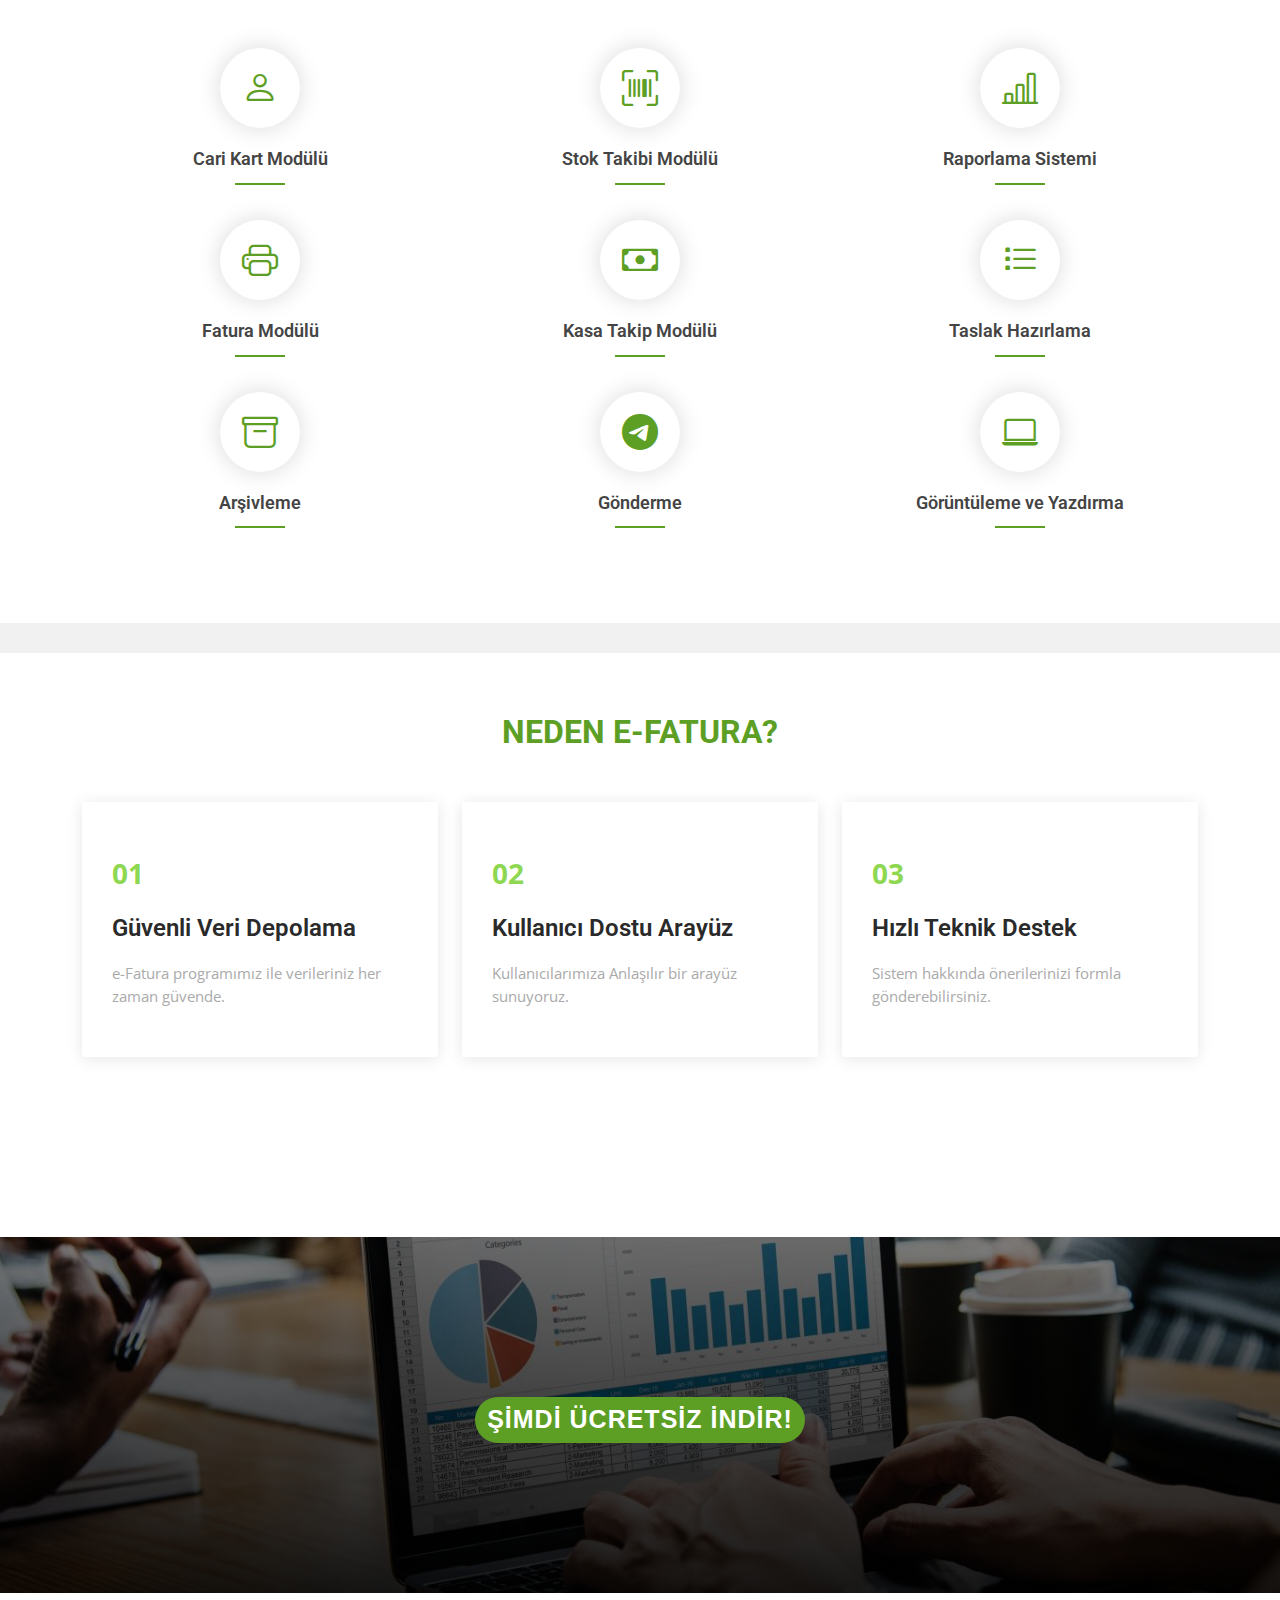
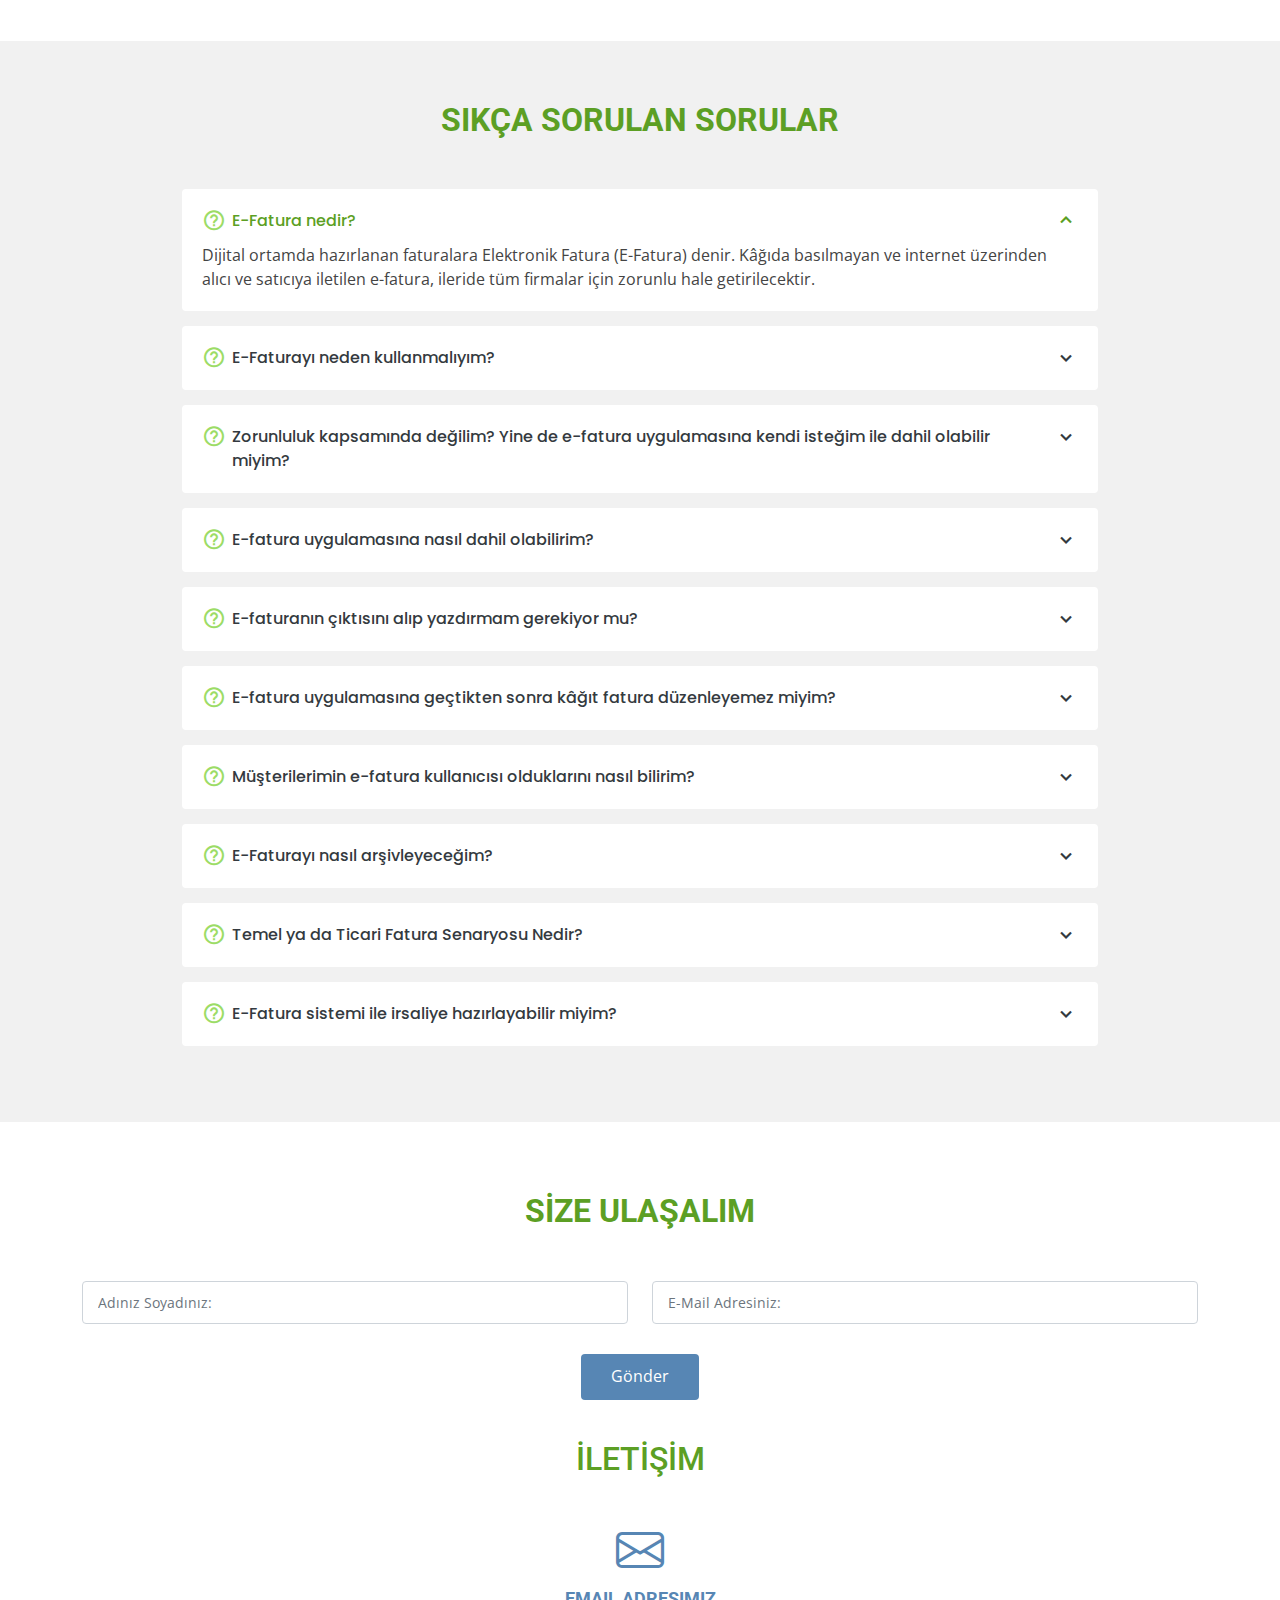
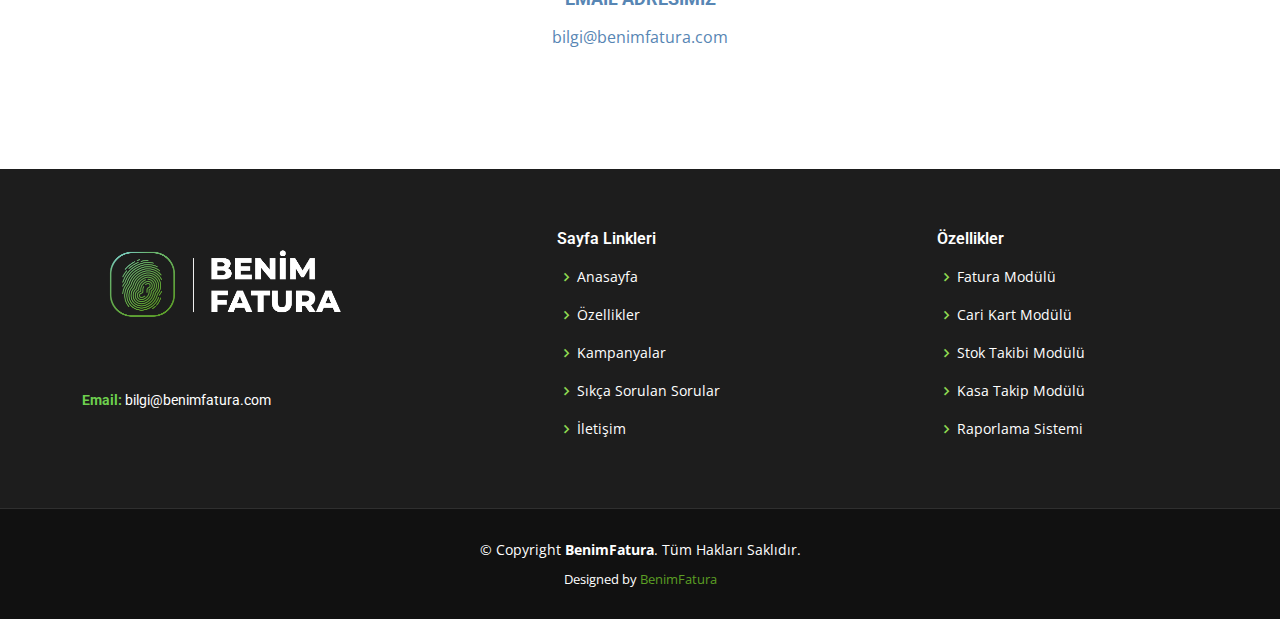
==== commit 9e1b45f8: "load" ====
--- a/index.html
+++ b/index.html
@@ -74,7 +74,7 @@
                   </ul>
                   -->
 
-                  <li><a class="nav-link scrollto" href="#contact">İLETİŞİM</a></li>
+                  <li><a class="nav-link scrollto" href="iletisim.html">İLETİŞİM</a></li>
                   <li><a class="getstarted scrollto" href="#cta" >Hemen İndİr</a></li>
               </ul>
               <i class="bi bi-list mobile-nav-toggle"></i>
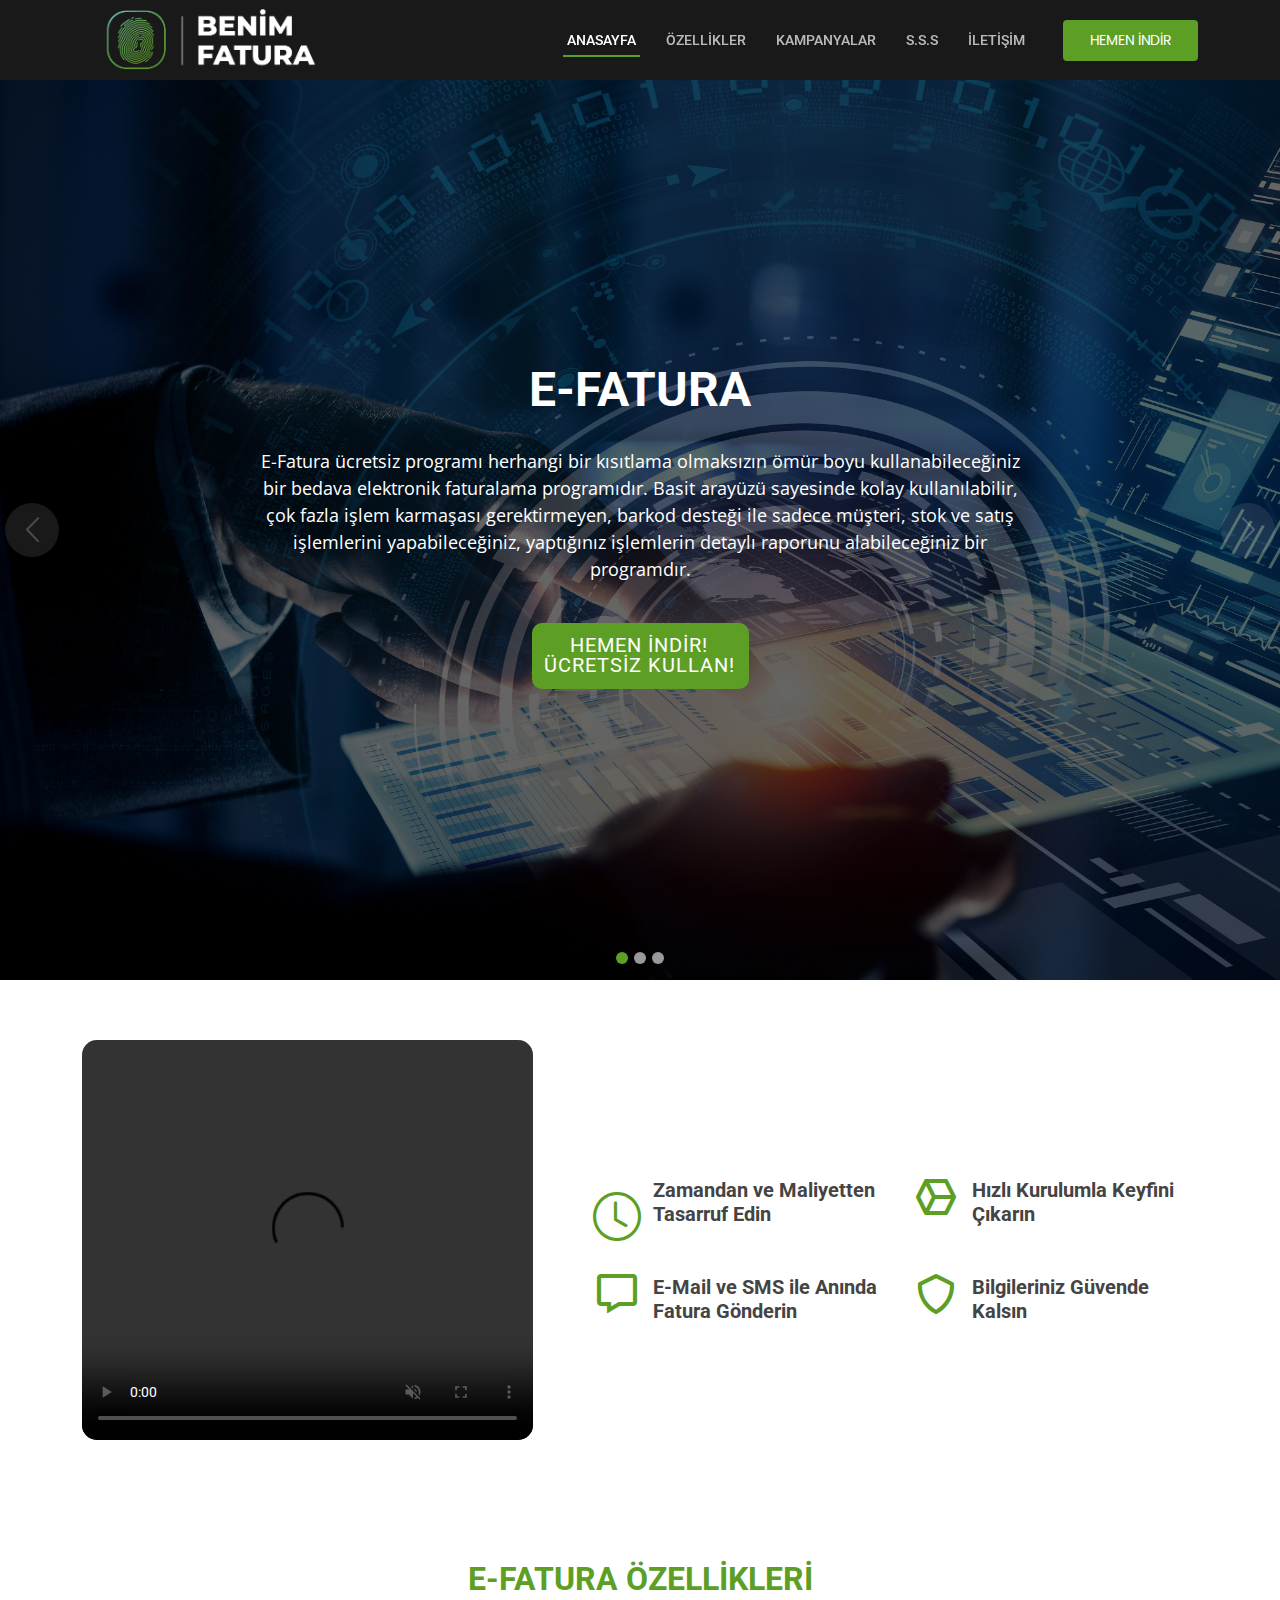
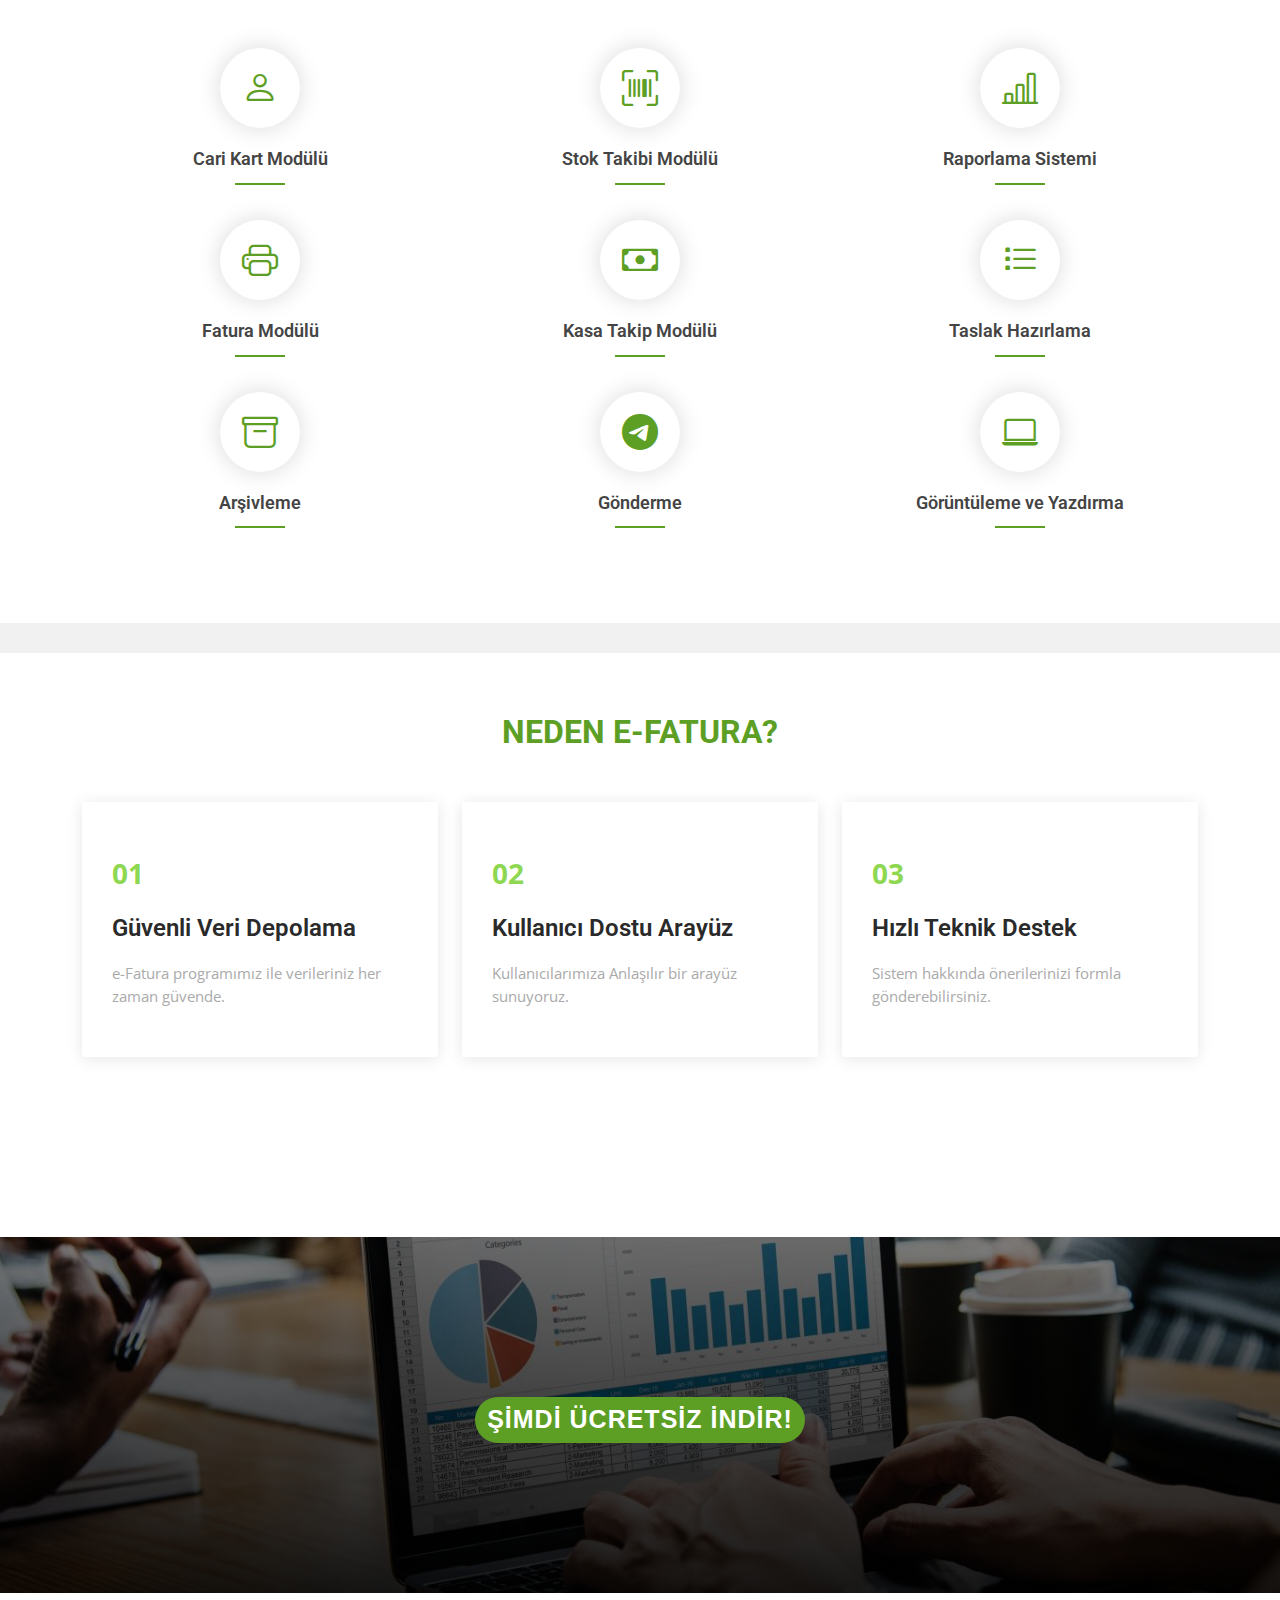
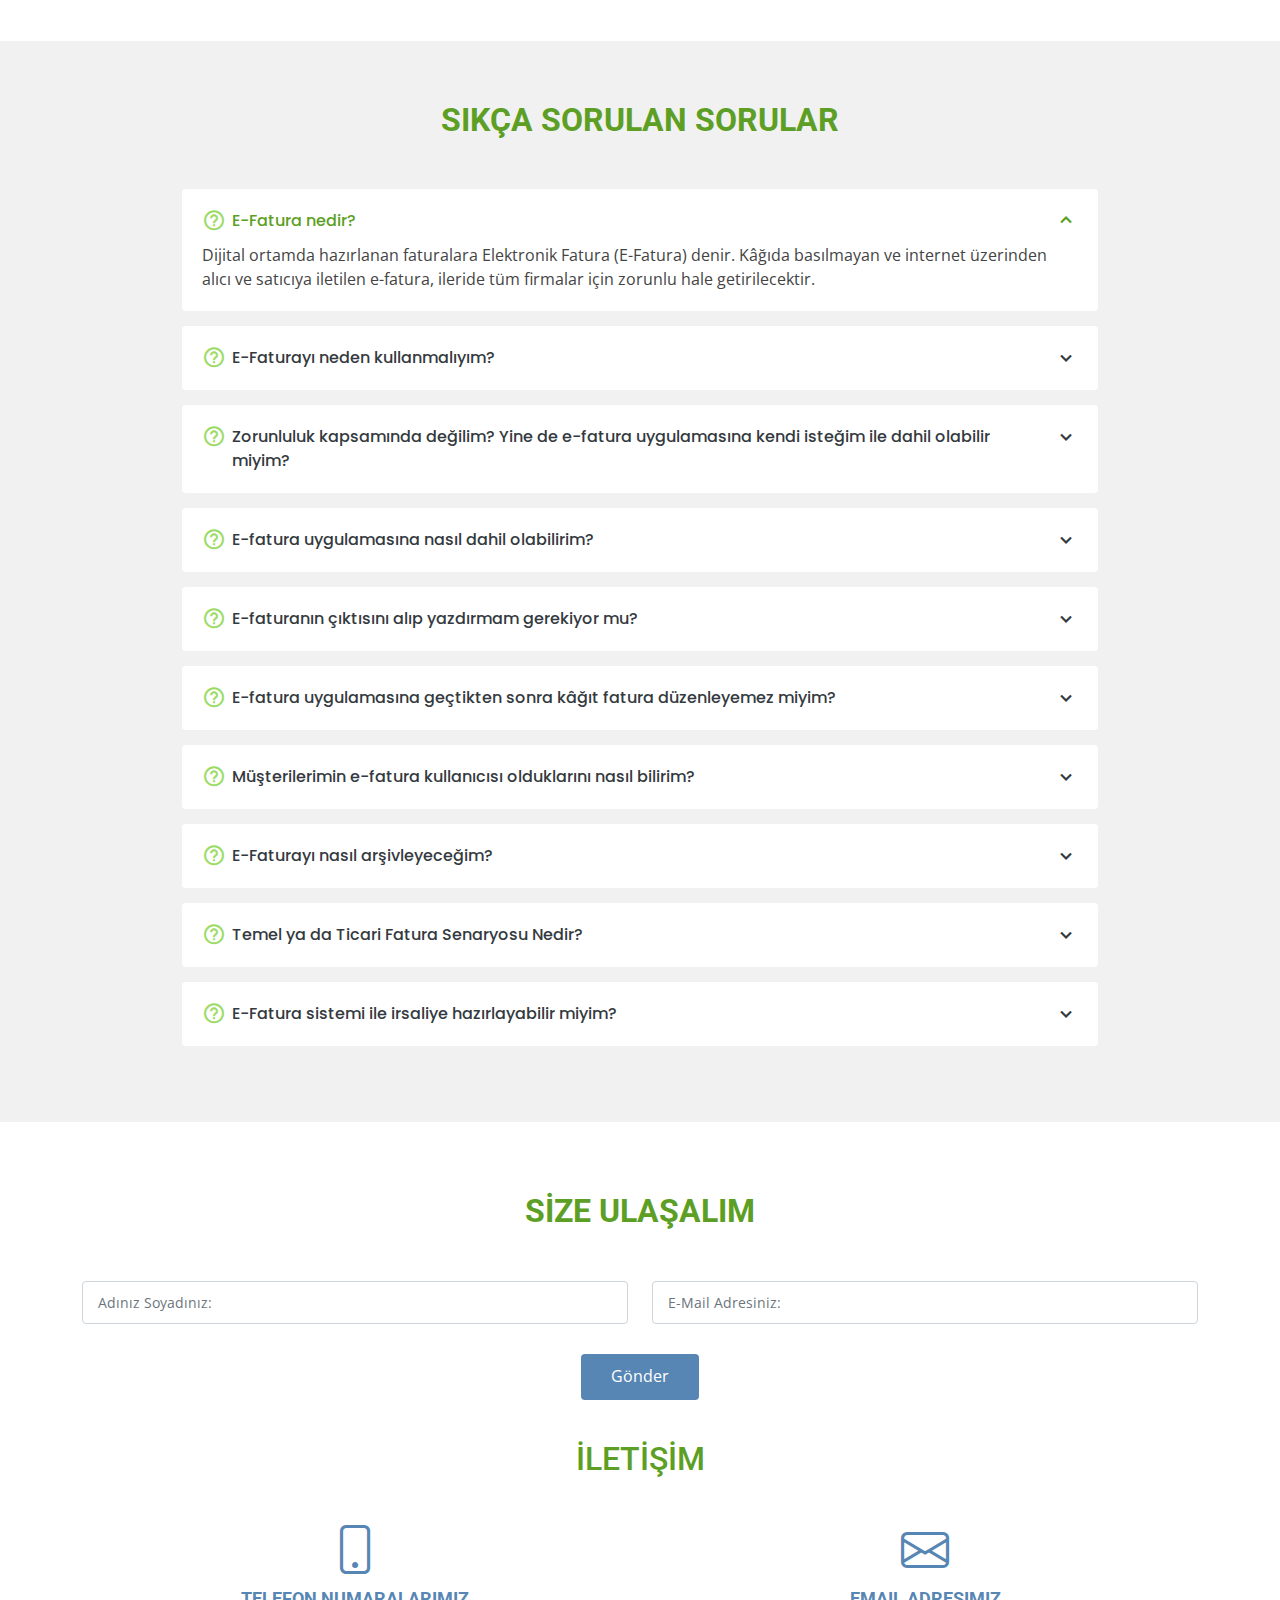
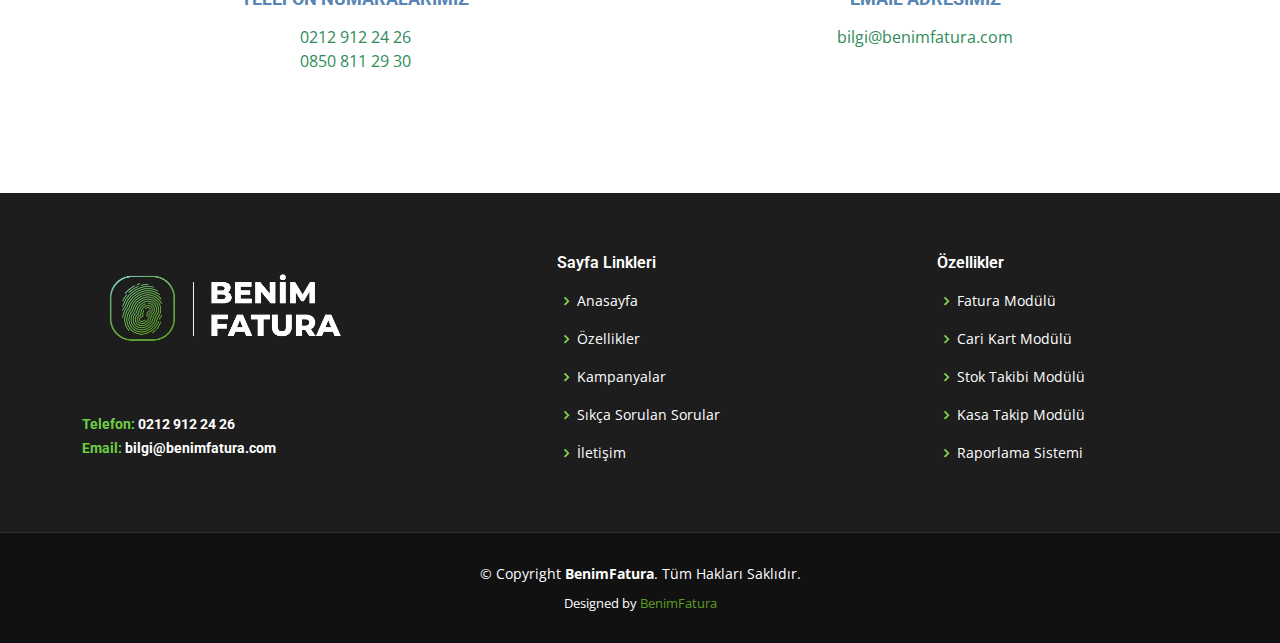
==== commit 60c792b9: "load" ====
--- a/index.html
+++ b/index.html
@@ -74,7 +74,7 @@
                   </ul>
                   -->
 
-                  <li><a class="nav-link scrollto" href="iletisim.html">İLETİŞİM</a></li>
+                  <li><a class="nav-link scrollto" href="program_iletisim.html">İLETİŞİM</a></li>
                   <li><a class="getstarted scrollto" href="#cta" >Hemen İndİr</a></li>
               </ul>
               <i class="bi bi-list mobile-nav-toggle"></i>
@@ -1250,7 +1250,7 @@
 
 
                   <h2 style="margin-top:40px; color: #5C9F24">İLETİŞİM</h2>
-                  <!-- <p>İletişim bilgilerinizi doldurun biz size ulaşalım.</p>
+                   <!--<p>İletişim bilgilerinizi doldurun biz size ulaşalım.</p>-->
 
     <div class="col-md-6">
         <div class="contact-phone">
@@ -1260,12 +1260,12 @@
             <p><a href="tel:+908508112930" style="color:seagreen">0850 811 29 30</a></p>
         </div>
     </div>
-         -->
-                  <div class="col-md-12">
+         
+                  <div class="col-md-6">
                       <div class="contact-email">
                           <i class="bi bi-envelope" style="color:#5786b4"></i>
                           <h3 style="color:#5786b4">Email Adresimiz</h3>
-                          <p><a href="mailto:info@example.com" ; style="color:#5786b4">bilgi@benimfatura.com</a></p>
+                          <p><a href="mailto:bilgi@benimfatura.com" ; style="color:seagreen">bilgi@benimfatura.com</a></p>
                       </div>
                   </div>
 
@@ -1313,8 +1313,8 @@
                       <!--<h3>BENİMFATURA</h3>-->
                       <p>
                           <br><br>
-                         
-                          <strong style="color:#6dcf4e">Email:</strong> bilgi@benimfatura.com<br>
+                          <strong style="color: #6dcf43">Telefon: <a href="tel:+902129122426" class="" style="color:white;">0212 912 24 26 </a></strong><br>
+                                    <strong style="color: #6dcf43">Email: <a href="mailto:bilgi@benimfatura.com" class="" style="color:white;">bilgi@benimfatura.com </a></strong>
                       </p>
 
                       <div class="social-links mt-3">
@@ -1338,7 +1338,7 @@
                       <!-- <li><i class="bx bx-chevron-right"></i> <a href="#">E-Fatura Nedir?</a></li>
     <li><i class="bx bx-chevron-right"></i> <a href="#">Kullanıcı Yorumları</a></li>-->
                       <li><i class="bx bx-chevron-right"></i> <a href="#faq">Sıkça Sorulan Sorular</a></li>
-                      <li><i class="bx bx-chevron-right"></i> <a href="#contact">İletişim</a></li>
+                      <li><i class="bx bx-chevron-right"></i> <a href="program_iletisim.html">İletişim</a></li>
                   </ul>
               </div>
 
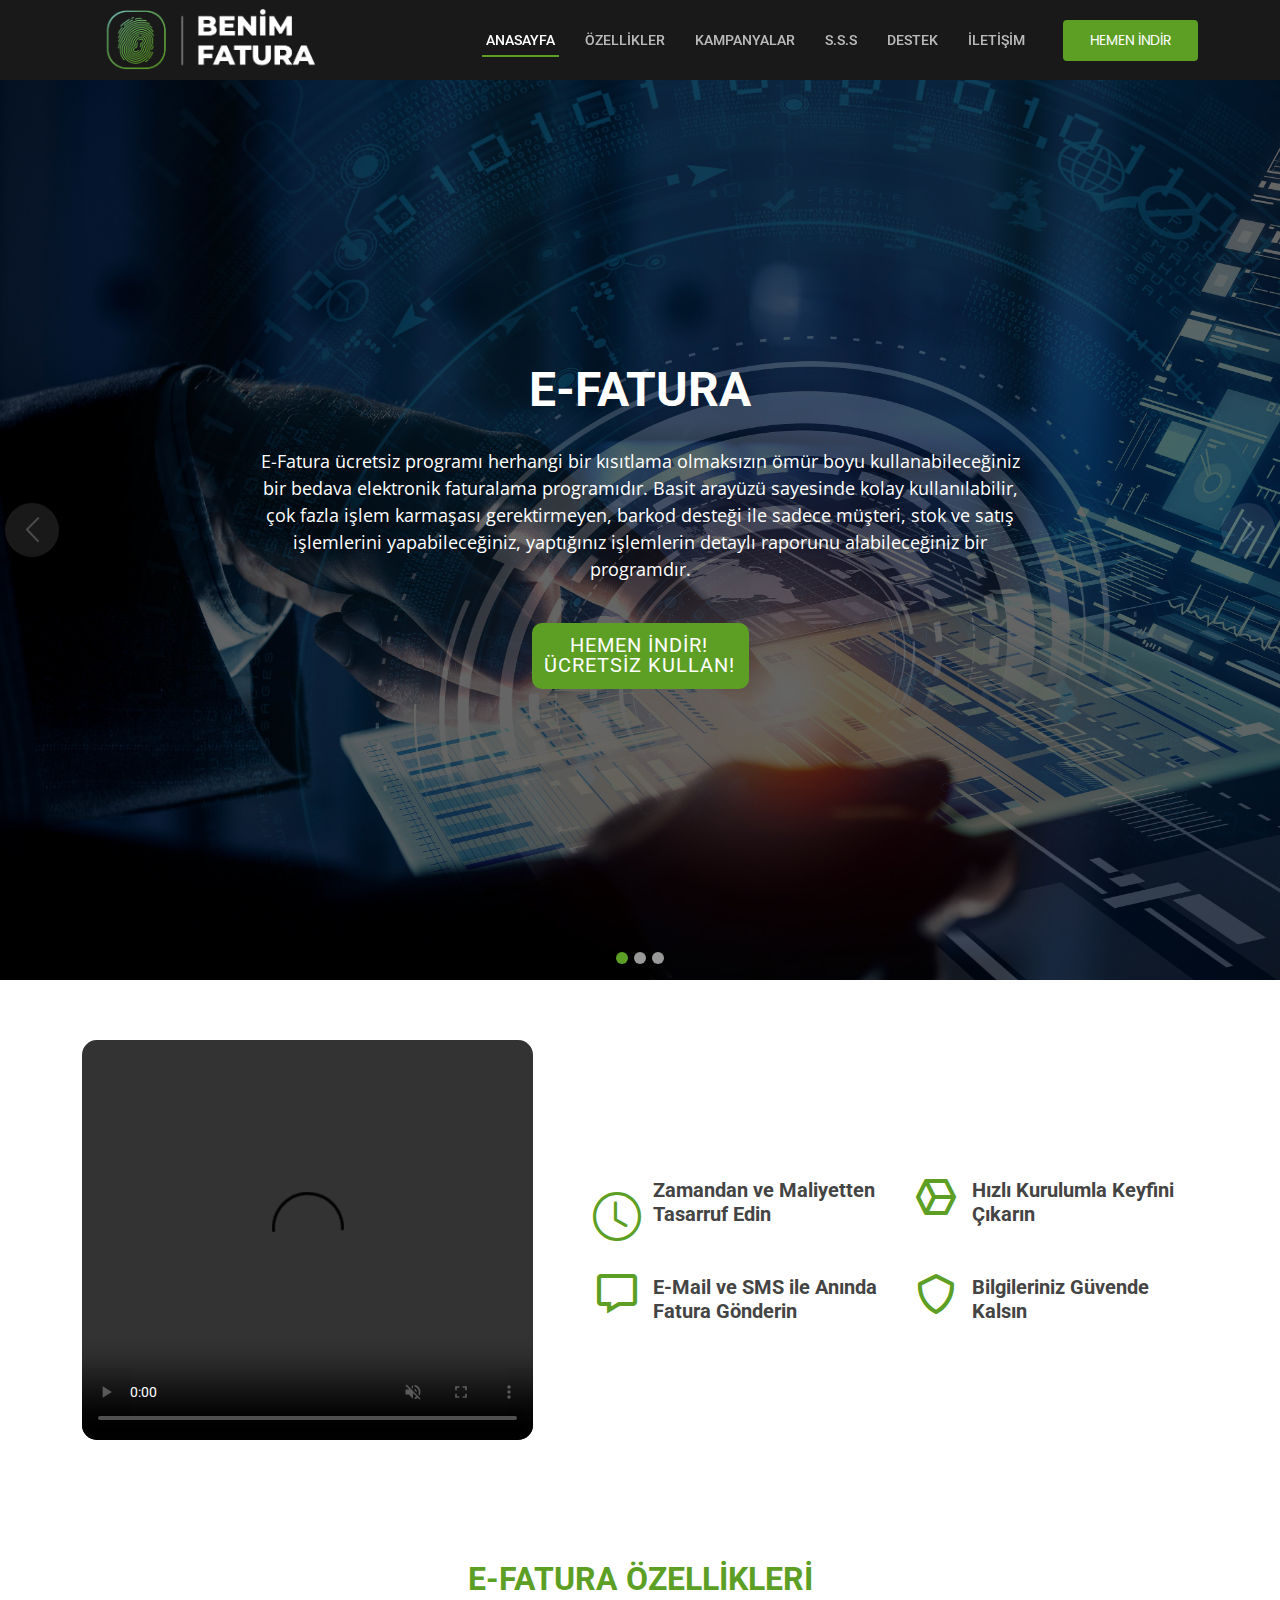
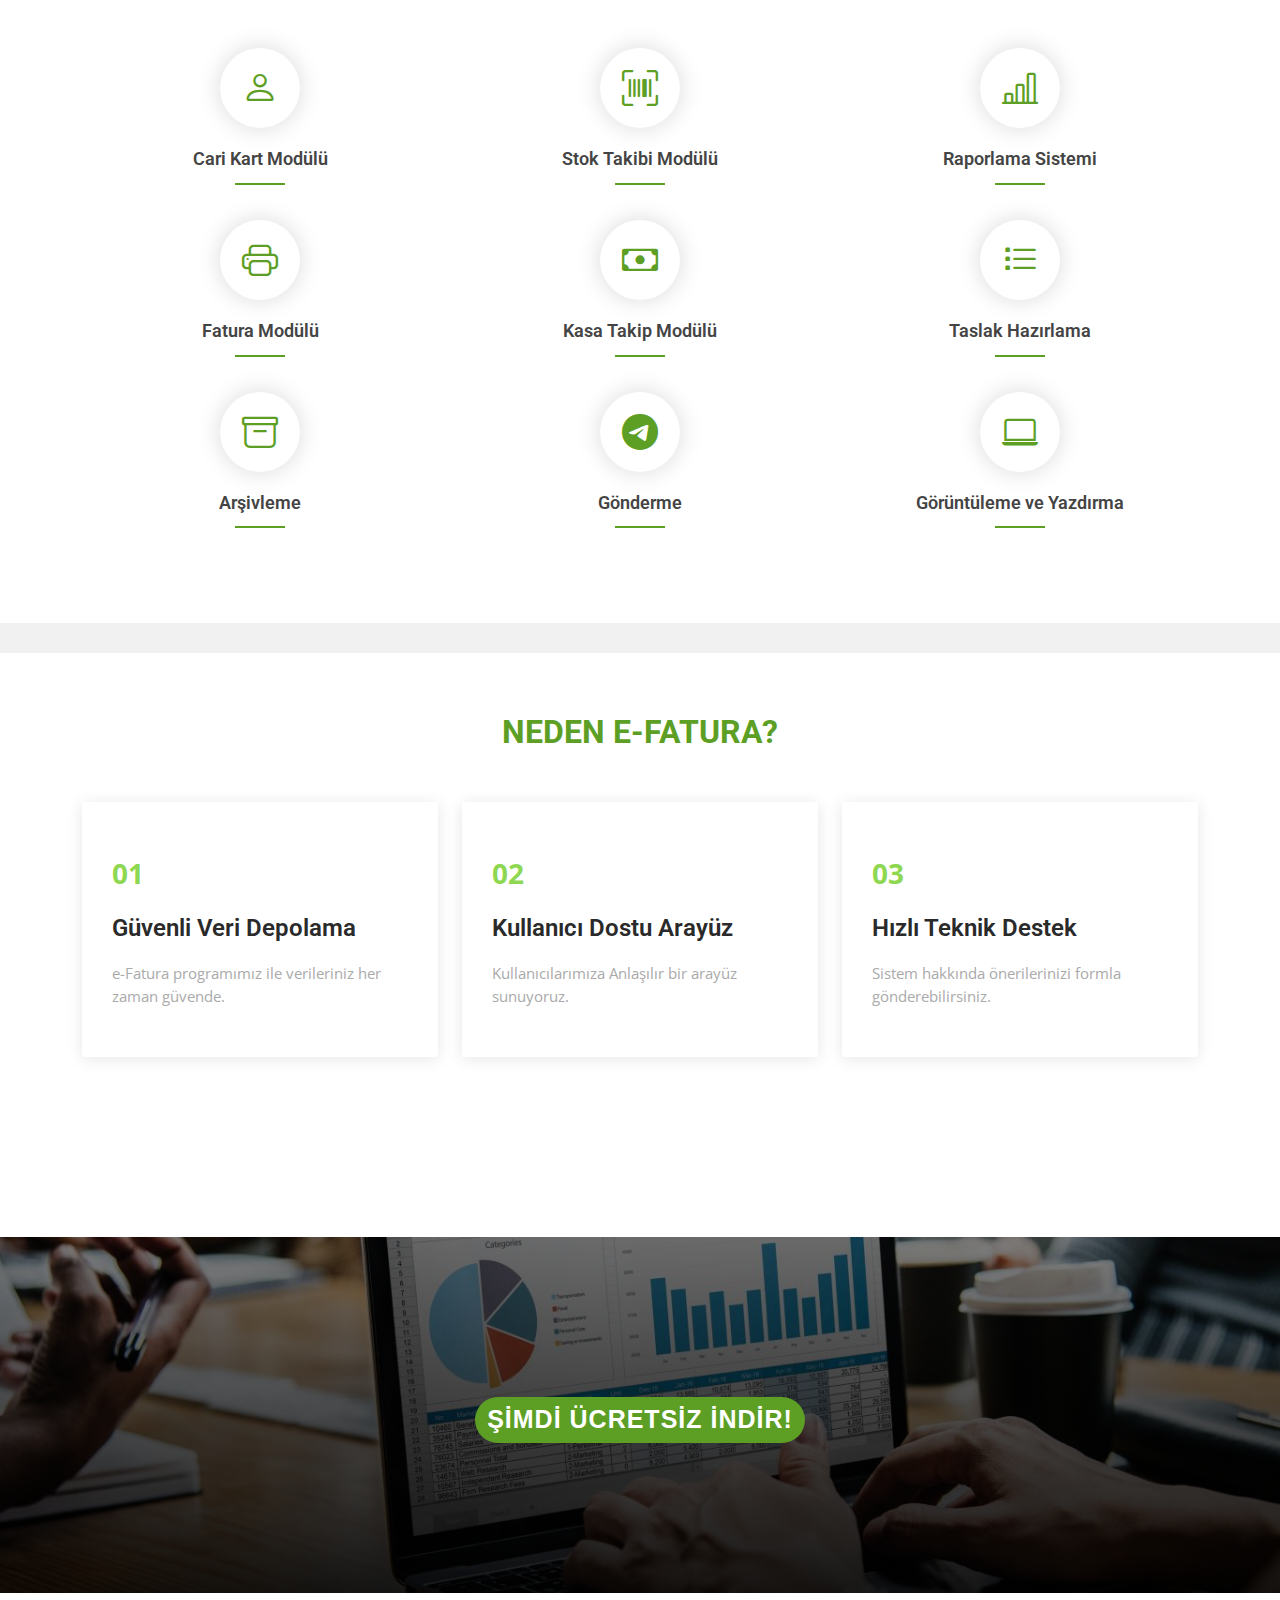
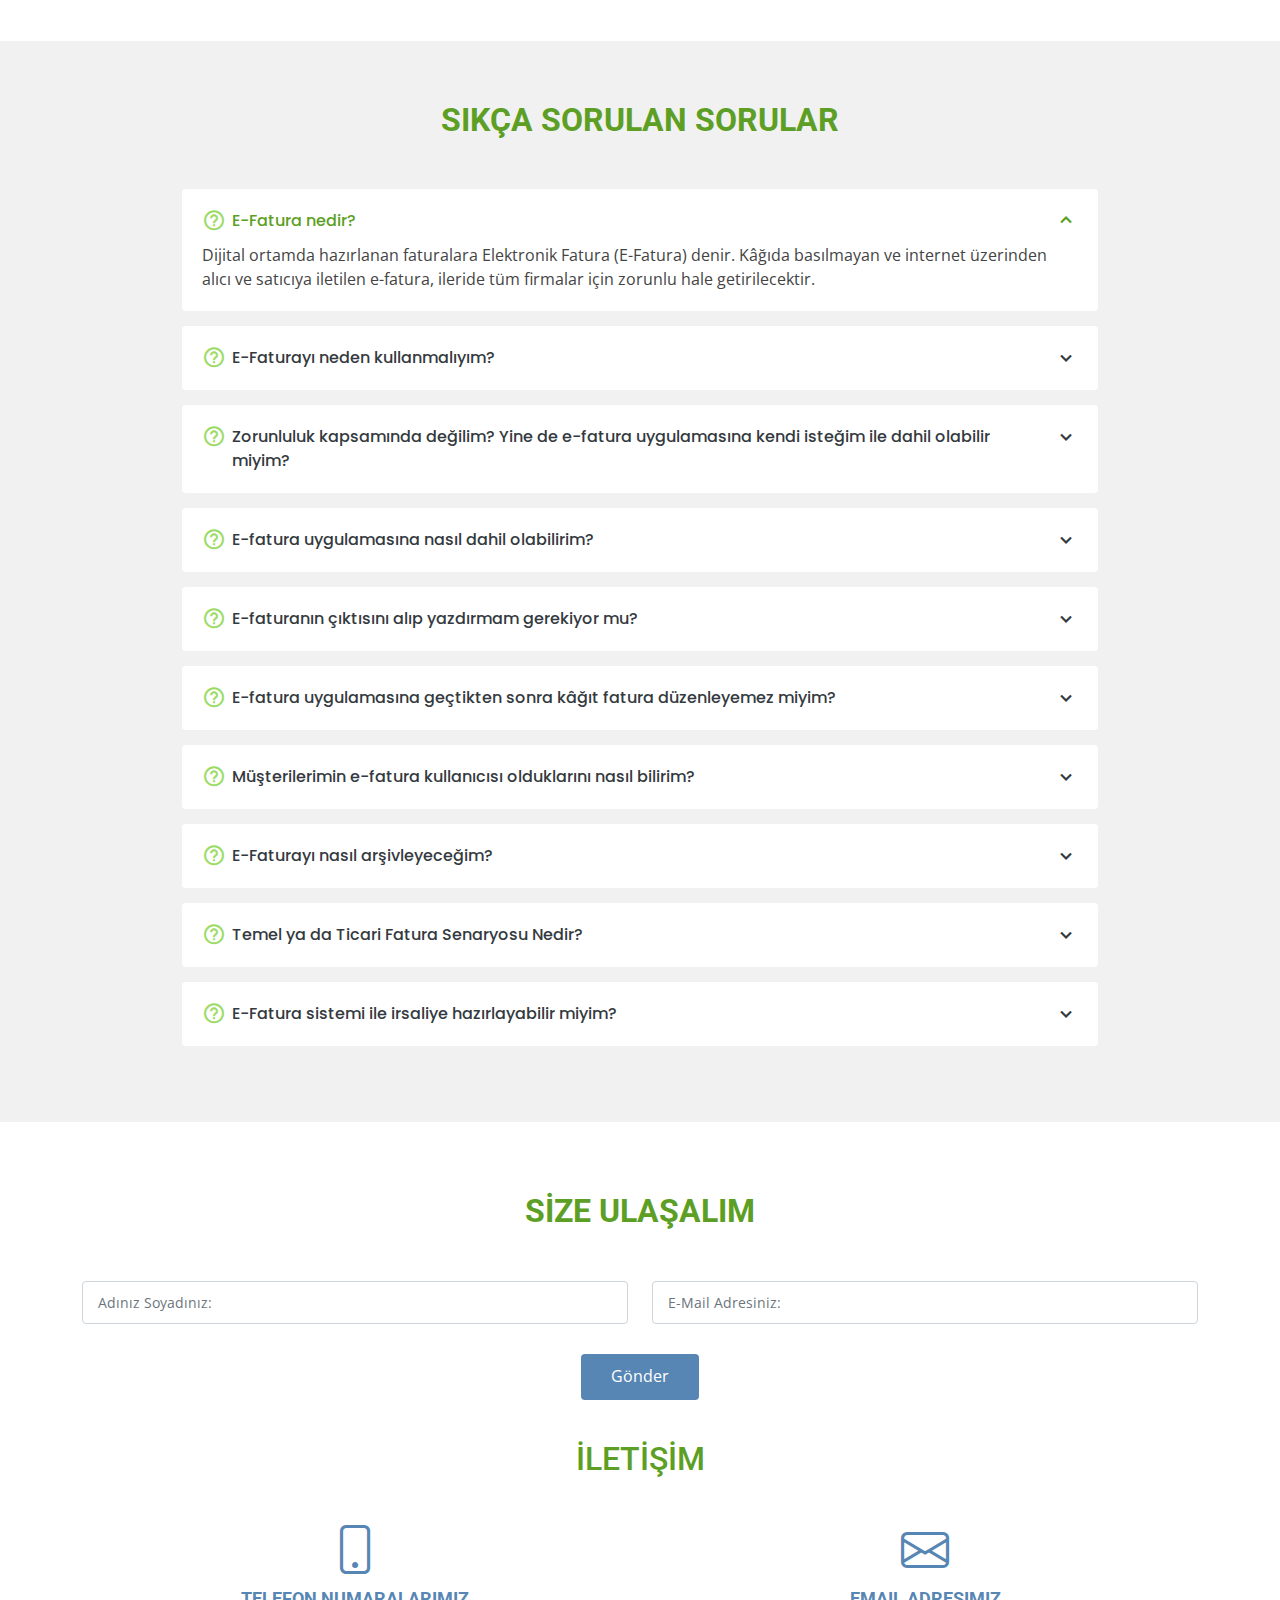
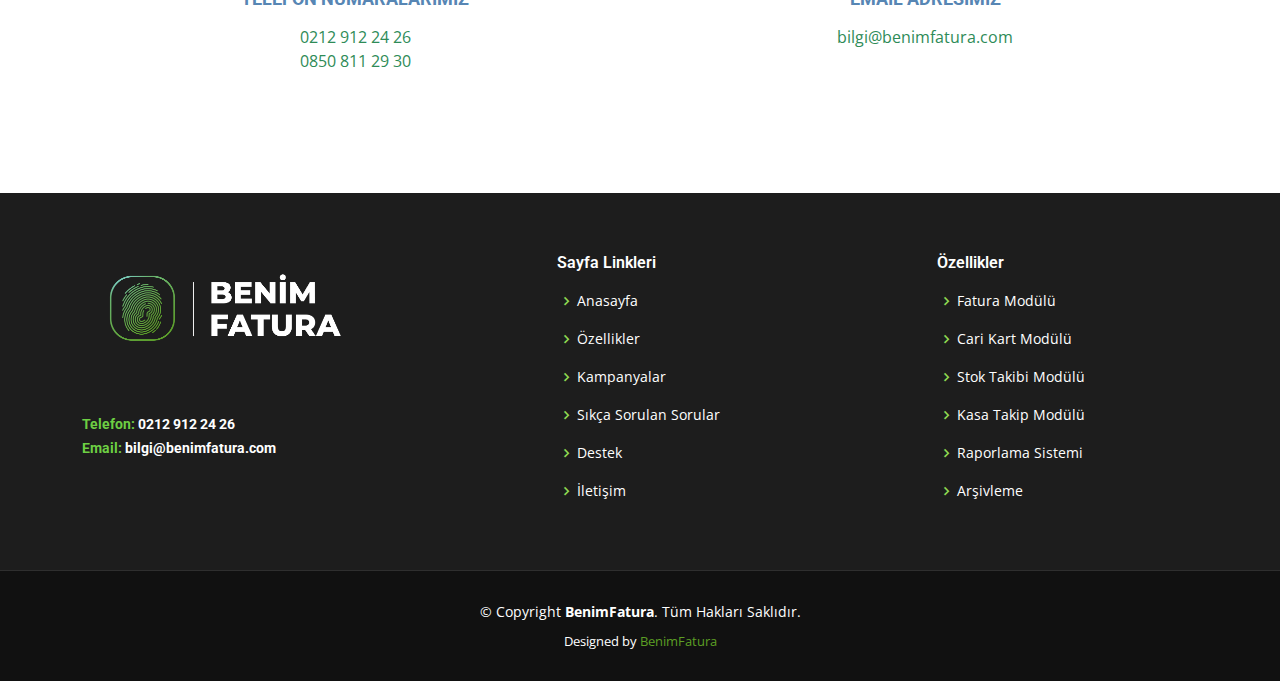
==== commit c75803dd: "load" ====
--- a/index.html
+++ b/index.html
@@ -2,31 +2,39 @@
 <html lang="en">
 
 <head>
-  <meta charset="utf-8">
-  <meta content="width=device-width, initial-scale=1.0" name="viewport">
-
-  <title>Benim Fatura & e-Fatura Hizmeti</title>
-  <meta content="" name="description">
-  <meta content="" name="keywords">
-
-  <!-- Favicons -->
-  <link href="assets/img/benimfatura1.png" rel="icon">
-  <link href="assets/img/benimfatura1.png" rel="apple-touch-icon">
-
-  <!-- Google Fonts -->
-  <link href="https://fonts.googleapis.com/css?family=Open+Sans:300,300i,400,400i,600,600i,700,700i|Roboto:300,300i,400,400i,500,500i,600,600i,700,700i|Poppins:300,300i,400,400i,500,500i,600,600i,700,700i" rel="stylesheet">
-
-  <!-- Vendor CSS Files -->
-  <link href="assets/vendor/animate.css/animate.min.css" rel="stylesheet">
-  <link href="assets/vendor/bootstrap/css/bootstrap.min.css" rel="stylesheet">
-  <link href="assets/vendor/bootstrap-icons/bootstrap-icons.css" rel="stylesheet">
-  <link href="assets/vendor/boxicons/css/boxicons.min.css" rel="stylesheet">
-  <link href="assets/vendor/glightbox/css/glightbox.min.css" rel="stylesheet">
-  <link href="assets/vendor/swiper/swiper-bundle.min.css" rel="stylesheet">
-
-  <!-- Template Main CSS File -->
-  <link href="assets/css/style.css" rel="stylesheet">
-
+    <meta charset="utf-8">
+    <meta content="width=device-width, initial-scale=1.0" name="viewport">
+
+    <title>Benim Fatura & e-Fatura Hizmeti</title>
+    <meta content="" name="description">
+    <meta content="" name="keywords">
+
+    <!-- Favicons -->
+    <link href="assets/img/benimfatura1.png" rel="icon">
+    <link href="assets/img/benimfatura1.png" rel="apple-touch-icon">
+
+    <!-- Google Fonts -->
+    <link href="https://fonts.googleapis.com/css?family=Open+Sans:300,300i,400,400i,600,600i,700,700i|Roboto:300,300i,400,400i,500,500i,600,600i,700,700i|Poppins:300,300i,400,400i,500,500i,600,600i,700,700i" rel="stylesheet">
+
+    <!-- Vendor CSS Files -->
+    <link href="assets/vendor/animate.css/animate.min.css" rel="stylesheet">
+    <link href="assets/vendor/bootstrap/css/bootstrap.min.css" rel="stylesheet">
+    <link href="assets/vendor/bootstrap-icons/bootstrap-icons.css" rel="stylesheet">
+    <link href="assets/vendor/boxicons/css/boxicons.min.css" rel="stylesheet">
+    <link href="assets/vendor/glightbox/css/glightbox.min.css" rel="stylesheet">
+    <link href="assets/vendor/swiper/swiper-bundle.min.css" rel="stylesheet">
+
+    <!-- Template Main CSS File -->
+    <link href="assets/css/style.css" rel="stylesheet">
+    <!-- Global site tag (gtag.js) - Google Analytics -->
+    <script async src="https://www.googletagmanager.com/gtag/js?id=G-849ZVL9E4J"></script>
+    <script>
+        window.dataLayer = window.dataLayer || [];
+        function gtag(){dataLayer.push(arguments);}
+        gtag('js', new Date());
+
+        gtag('config', 'G-849ZVL9E4J');
+    </script>
 
 </head>
 
@@ -46,7 +54,7 @@
                   <!-- <li><a class="nav-link scrollto" href="#about">e-fatura</a></li>
     -->
                   <li><a class="nav-link scrollto" href="#services">ÖZELLİKLER</a></li>
-                 
+
                   <li><a class="nav-link scrollto" href="kampanya.html">KAMPANYALAR</a></li>
                   <!-- <li><a class="nav-link scrollto " href="#">Kullanıcı Yorumları</a></li>
     -->
@@ -73,9 +81,10 @@
                       <li><a href="#">Drop Down 4</a></li>
                   </ul>
                   -->
-
+                  <li><a class="nav-link scrollto" href="iletisim_destek.html">DESTEK</a></li>
                   <li><a class="nav-link scrollto" href="program_iletisim.html">İLETİŞİM</a></li>
-                  <li><a class="getstarted scrollto" href="#cta" >Hemen İndİr</a></li>
+
+                  <li><a class="getstarted scrollto" href="#cta">Hemen İndİr</a></li>
               </ul>
               <i class="bi bi-list mobile-nav-toggle"></i>
           </nav><!-- .navbar -->
@@ -1338,6 +1347,7 @@
                       <!-- <li><i class="bx bx-chevron-right"></i> <a href="#">E-Fatura Nedir?</a></li>
     <li><i class="bx bx-chevron-right"></i> <a href="#">Kullanıcı Yorumları</a></li>-->
                       <li><i class="bx bx-chevron-right"></i> <a href="#faq">Sıkça Sorulan Sorular</a></li>
+                      <li><i class="bx bx-chevron-right"></i> <a href="iletisim_destek.html">Destek</a></li>
                       <li><i class="bx bx-chevron-right"></i> <a href="program_iletisim.html">İletişim</a></li>
                   </ul>
               </div>
@@ -1350,7 +1360,7 @@
                       <li><i class="bx bx-chevron-right"></i> <a href="#services">Stok Takibi Modülü</a></li>
                       <li><i class="bx bx-chevron-right"></i> <a href="#services">Kasa Takip Modülü</a></li>
                       <li><i class="bx bx-chevron-right"></i> <a href="#services">Raporlama Sistemi</a></li>
-
+                      <li><i class="bx bx-chevron-right"></i> <a href="#services">Arşivleme</a></li>
                   </ul>
               </div>
               <!--
